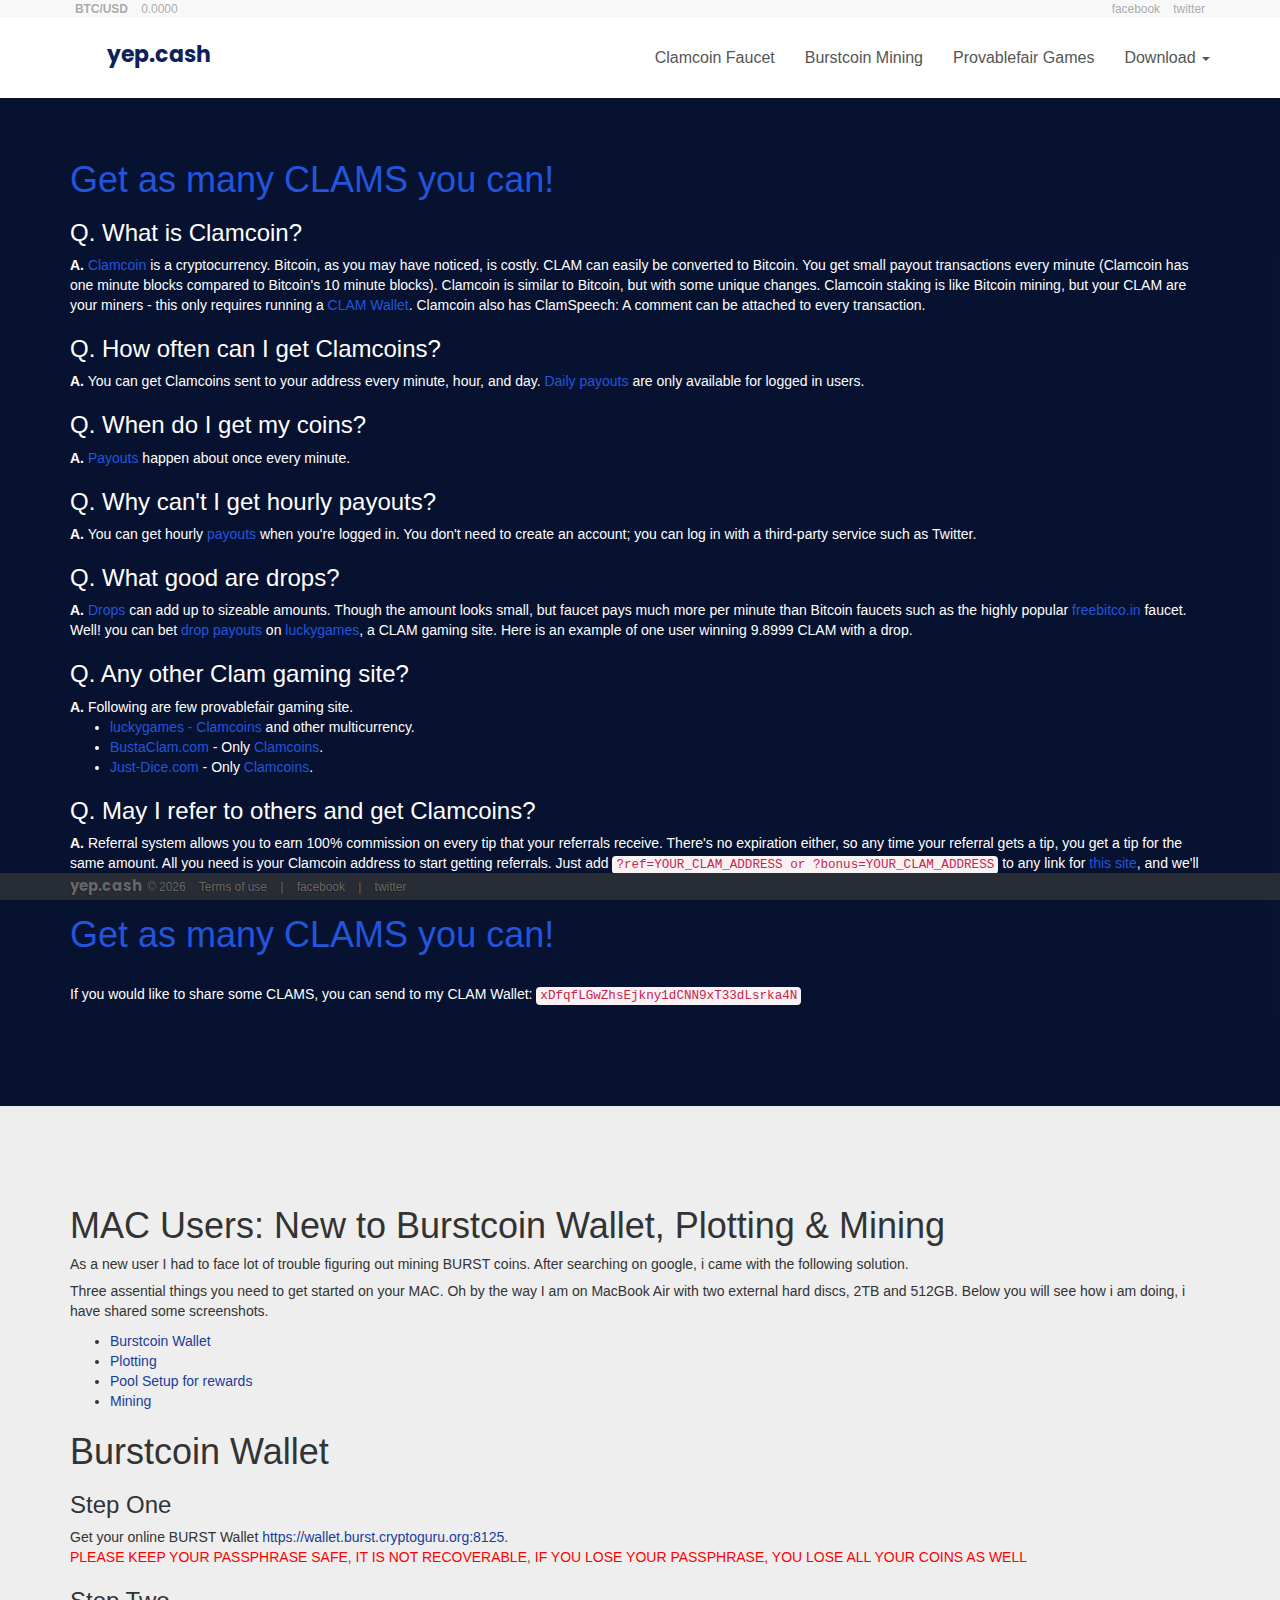
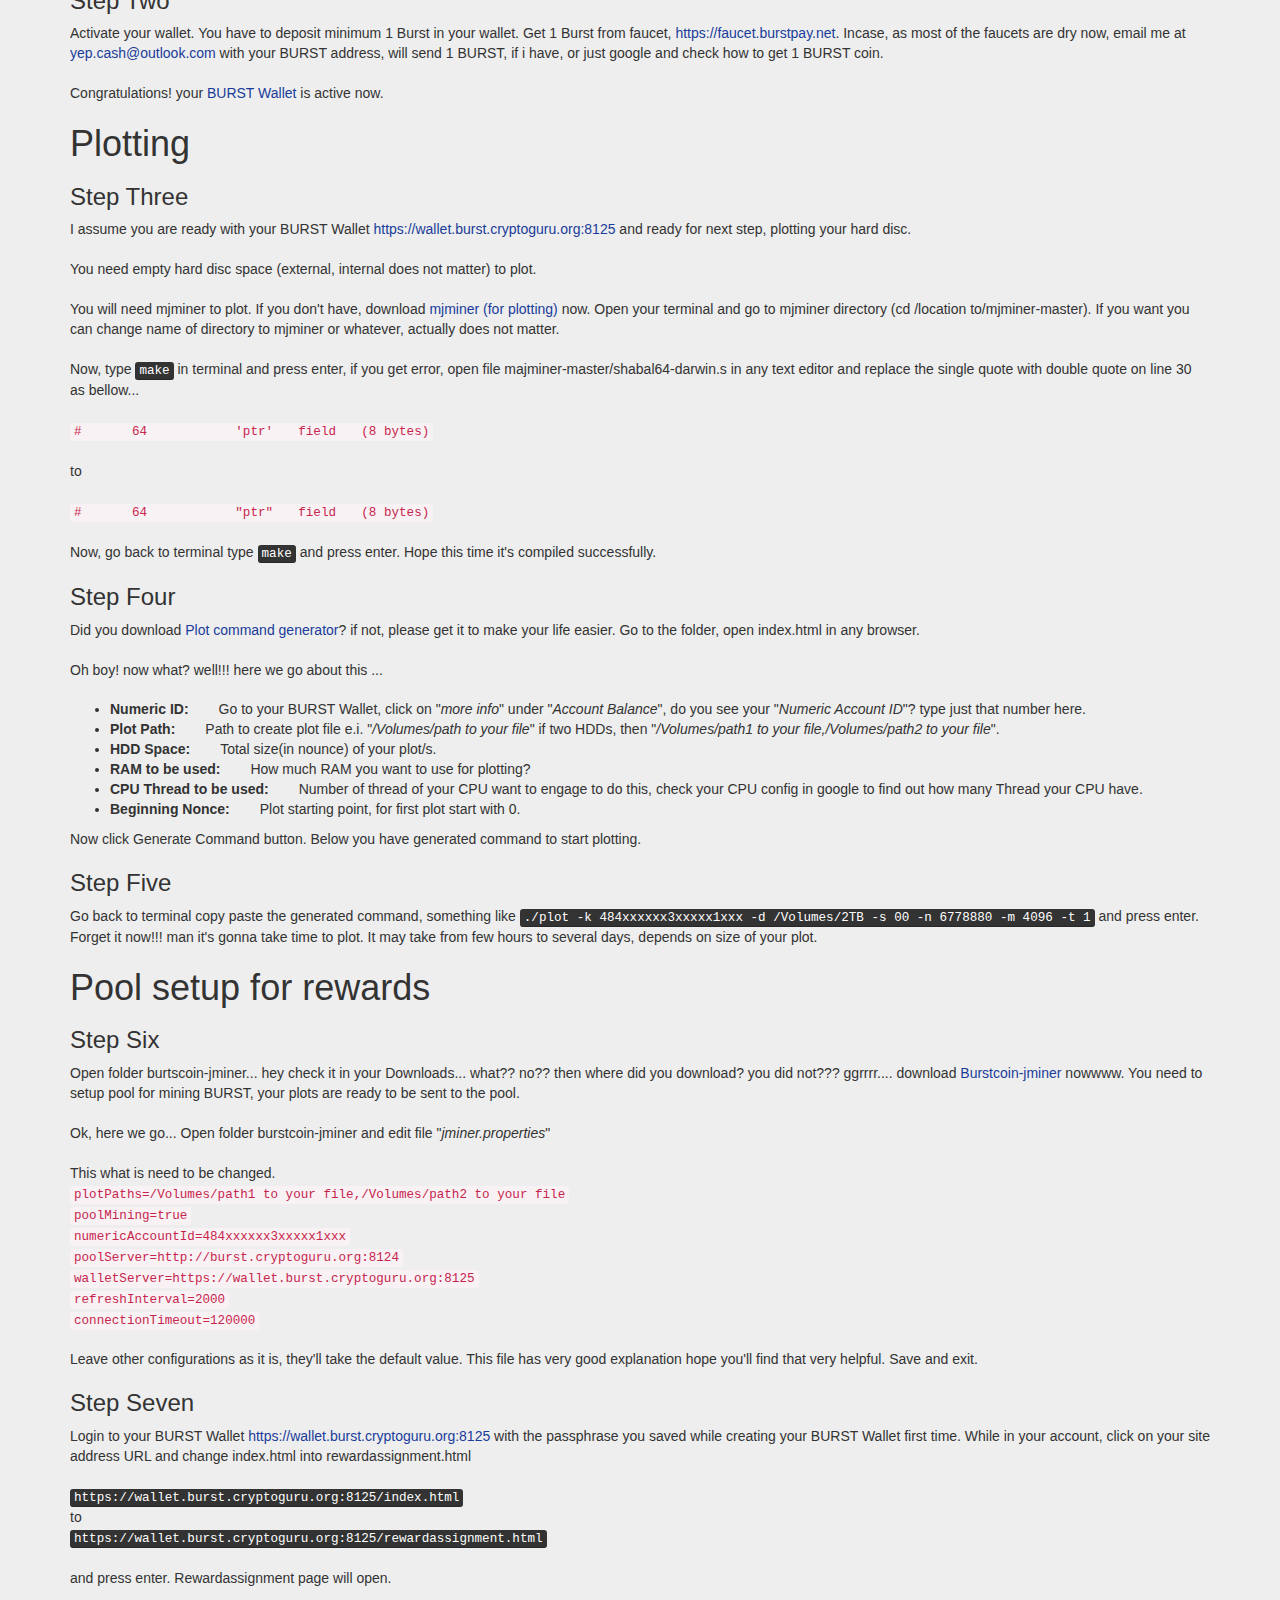
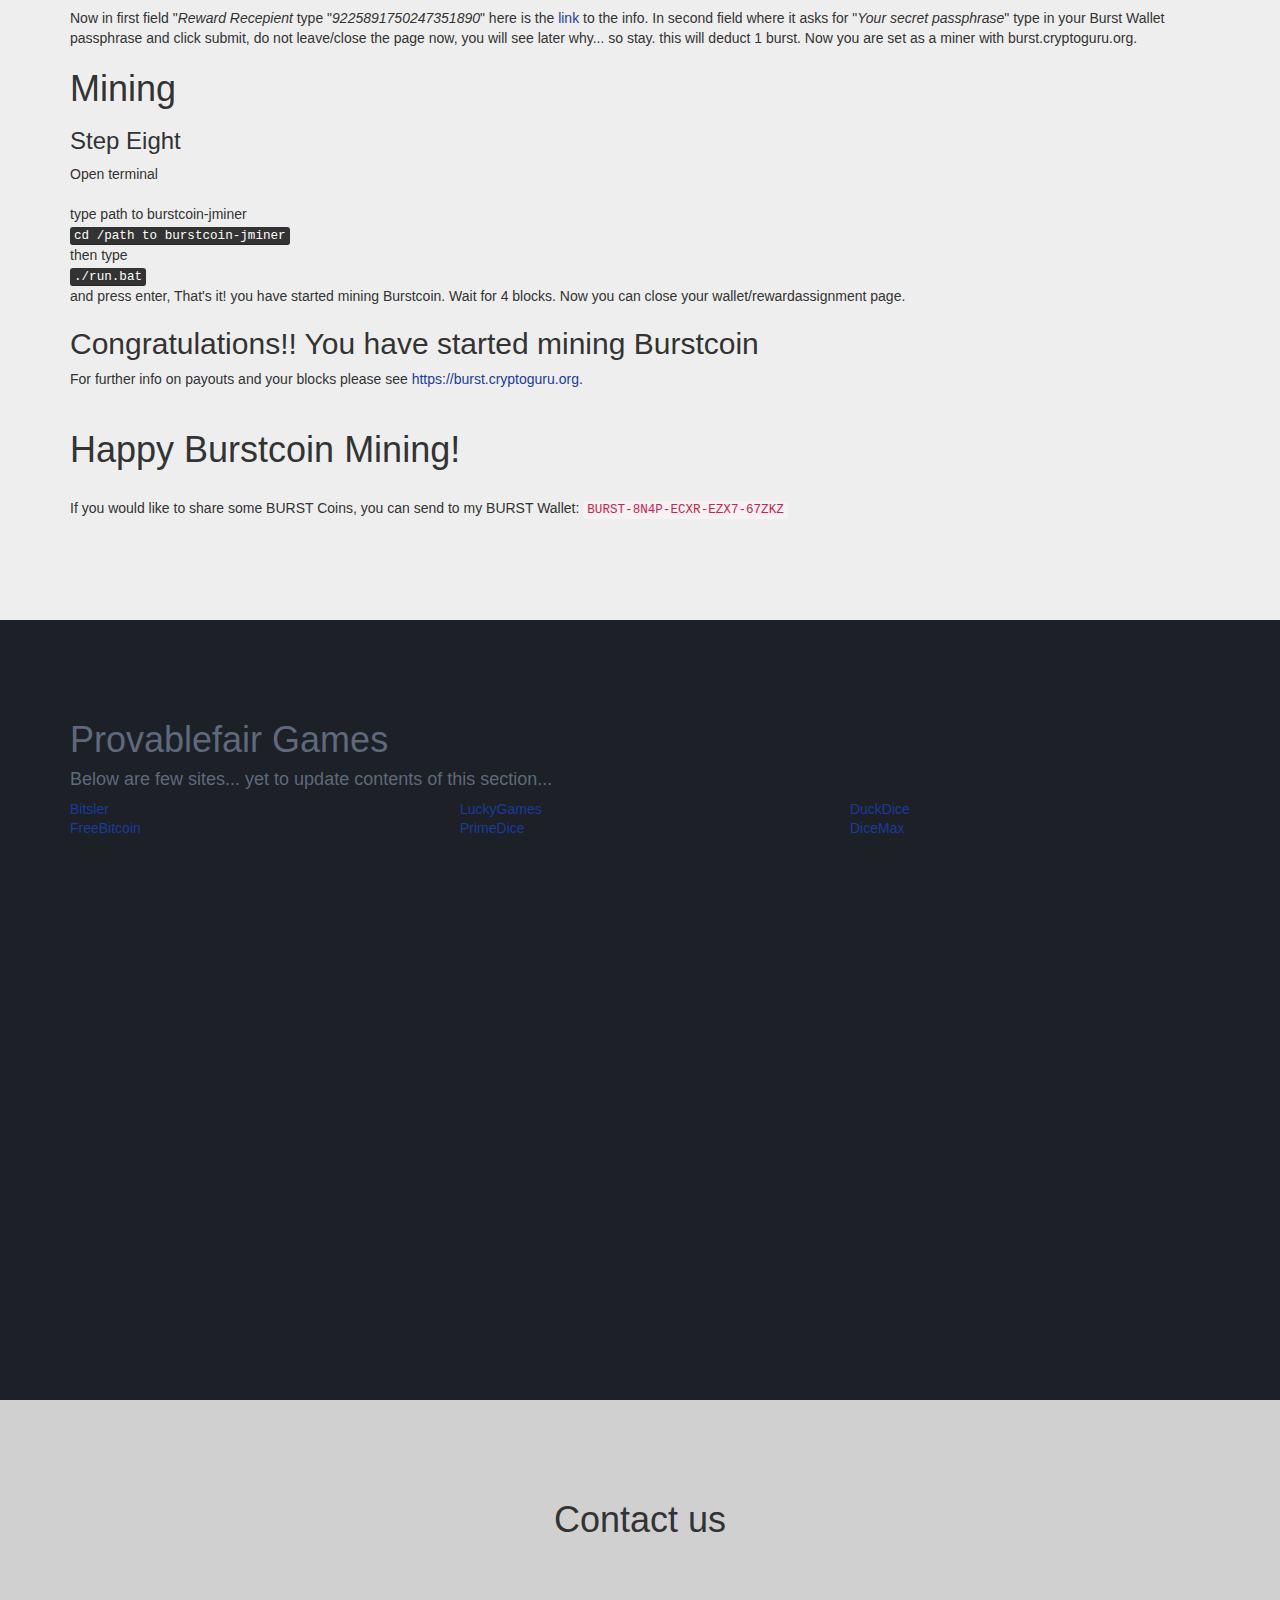
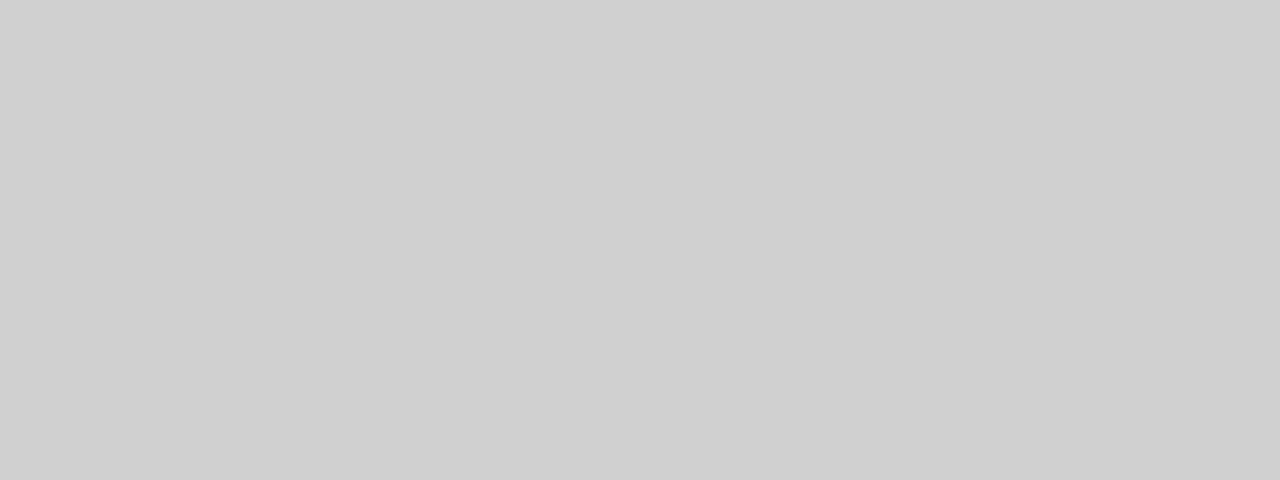
==== index.html @ 9e36d030 "Update index.html" ====
<!DOCTYPE html>
<html lang="en">
<head>
<!-- Required meta tags always come first -->
<meta charset="utf-8">
<meta name="google-site-verification" content="kwp8fQzWm-jRiuF_VTqgBIg_ckhtQl7iuu0qKeSvV8c" />
<meta name="description" content="How to get &amp; mine Bitcoins &amp; Altcoins">
<meta name="keywords" content="Bitcoin, Clamcoin, Burstcoin, mining, Faucet">
<meta name="author" content="http://www.yep.cash">
<meta name="viewport" content="width=device-width, initial-scale=1, maximum-scale=1, user-scalable=no">
<meta http-equiv="x-ua-compatible" content="ie=edge">
<title>Clamcoin Faucet, Mine Burstcoin, Play with Bitcoins &amp; Altcoins - yep.cash</title>
<link rel="shortcut icon" type="image/png" href="media/icon.png"/>
<link rel="stylesheet" href="css/style.min.css"); ?>">

<!-- HTML5 Shim and Respond.js IE8 support of HTML5 elements and media queries -->
<!-- WARNING: Respond.js doesn't work if you view the page via file:// -->
<!--[if lt IE 9]>
    <script src="https://oss.maxcdn.com/libs/html5shiv/3.7.0/html5shiv.js"></script>
    <script src="https://oss.maxcdn.com/libs/respond.js/1.4.2/respond.min.js"></script>
<![endif]-->
<script src="https://code.jquery.com/jquery-2.1.1.min.js" type="text/javascript"></script>
<!-- livechat24-7.com widget -->  <script type = 'text/javascript'>window.$_liveChat247 || function(a, b) {b.$_liveChat247 = function(a, b) {var c = a.getElementsByTagName('head')[0];b._hostURL = 'https://www.livechat24-7.com';var d = a.createElement('script');d.src = b._hostURL + '/dashboard/liveChatIframe.js', d.type = 'text/javascript', c.appendChild(d), b._liveChat = {}, b._liveChat.profile = {accountId: '59cce9136670b7004b03dad8'}}, b.$_liveChat247(a, b)}(document, window); </script> <!-- /livechat24-7.com widget --> 
</head>
<body id="page-top" data-spy="scroll" data-target=".navbar-fixed-top">
  <!-- Navigation -->
  <nav class="navbar navbar-default-crraft navbar-fixed-top" role="navigation">
    <div class="top-bar">
      <div class="container small">
        <ul class="list-inline pull-left">
          <li><strong>BTC/USD</strong></li>
          <li id="latest" class="blnk">0.0000</li>
        </ul>
        <ul class="list-inline pull-right">
          <li><a href="https://www.facebook.com/yepdotcash" target="_blank">facebook</a></li>
          <li><a href="https://twitter.com/yepdotcash" target="_blank">twitter</a></li>
        </ul>
      </div>
    </div>
      <div class="container">
          <div class="navbar-header page-scroll">
              <button type="button" class="navbar-toggle" data-toggle="collapse" data-target=".navbar-ex1-collapse">
                  <span class="sr-only">Toggle navigation</span>
                  <i class="ci ci-bars ci-lg" area-hidden="true"></i>
              </button>
              <a class="navbar-brand page-scroll" href="#page-top">yep.cash</a>
          </div>

          <!-- Collect the nav links, forms, and other content for toggling -->
          <div class="collapse navbar-collapse navbar-ex1-collapse">
              <ul class="nav navbar-nav navbar-right">
                  <!-- Hidden li included to remove active class from about link when scrolled up past about section -->
                  <li class="hidden"><a class="page-scroll" href="#page-top"></a></li>
                  <li><a class="page-scroll" href="#page-top">Clamcoin Faucet</a></li>
                  <li><a class="page-scroll" href="#burst">Burstcoin Mining</a></li>
                  <li><a class="page-scroll" href="#games">Provablefair Games</a></li>
                  <li class="dropdown">
                    <a href="#" class="dropdown-toggle" data-toggle="dropdown" role="button" aria-haspopup="true" aria-expanded="false">Download <span class="caret"></span></a>
                    <ul class="dropdown-menu">
                      <li class="lnk-title">CLAM Resources</li>
                      <li role="separator" class="divider"></li>
                      <li><a href="http://clamclient.com/start/download/" target="_blank">CLAMClient (Clam-Qt)</a></li>
                      <li><a href="https://bitcointalk.org/index.php?topic=623147.msg9772191#msg9772191" target="_blank">Bootstrap.dat for Clam-Qt</a></li>
                      <li role="separator" class="divider"></li>
                      <li class="lnk-title">Burst Resources</li>
                      <li role="separator" class="divider"></li>
                      <li><a href="https://github.com/r-majere/mjminer" target="_blank">mjminer (for plotting)</a></li>
                      <li><a href="https://github.com/robertbiswas/mjminer-Plot-Command-Generator" target="_blank">Plot command generator</a></li>
                      <li><a href="https://github.com/de-luxe/burstcoin-jminer/releases" target="_blank">Burstcoin-jminer</a></li>
                    </ul>
                  </li>
              </ul>
          </div>
          <!-- /.navbar-collapse -->
      </div>
      <!-- /.container -->
  </nav>
  <section class="clam-section">
    <div class="container">
      <h1 class="Ch1"><a href="https://freebitcoins.com/?ref=xTHT1c5KabaCQBWRNFzHeFV2LHpgG7vWg2" target="_blank">Get as many CLAMS you can!</a></h1>
                          <h3>Q. What is Clamcoin?</h3>
                          <strong>A.</strong> <a href="http://www.clamcoin.org" target="_blank">Clamcoin</a> is a cryptocurrency. Bitcoin, as you may have noticed, is costly. CLAM can easily be converted to Bitcoin. You get small payout transactions every minute (Clamcoin has one minute blocks compared to Bitcoin's 10 minute blocks).

                Clamcoin is similar to Bitcoin, but with some unique changes. Clamcoin staking is like Bitcoin mining, but your CLAM are your miners - this only requires running a <a href="http://clamclient.com/start/download/" target="_blank">CLAM Wallet</a>. Clamcoin also has ClamSpeech: A comment can be attached to every transaction.
                          <h3>Q. How often can I get Clamcoins?</h3>
                          <strong>A.</strong> You can get Clamcoins sent to your address every minute, hour, and day. <a href="https://freebitcoins.com/?ref=xTHT1c5KabaCQBWRNFzHeFV2LHpgG7vWg2" target="_blank">Daily payouts</a> are only available for logged in users.
                          <h3>Q. When do I get my coins?</h3>
                          <strong>A.</strong> <a href="https://freebitcoins.com/?ref=xTHT1c5KabaCQBWRNFzHeFV2LHpgG7vWg2" target="_blank">Payouts</a> happen about once every minute.
                          <h3>Q. Why can't I get hourly payouts?</h3>
                          <strong>A.</strong> You can get hourly <a href="https://freebitcoins.com/?ref=xTHT1c5KabaCQBWRNFzHeFV2LHpgG7vWg2" target="_blank">payouts</a> when you're logged in. You don't need to create an account; you can log in with a third-party service such as Twitter.
                          <h3>Q. What good are drops?</h3>
                          <strong>A.</strong> <a href="https://freebitcoins.com/?ref=xTHT1c5KabaCQBWRNFzHeFV2LHpgG7vWg2" target="_blank">Drops</a> can add up to sizeable amounts.

                Though the amount looks small, but faucet pays much more per minute than Bitcoin faucets such as the highly popular <a href="https://freebitco.in/?r=3674082" target="_blank">freebitco.in</a> faucet.

                Well! you can bet <a href="https://freebitcoins.com/?ref=xTHT1c5KabaCQBWRNFzHeFV2LHpgG7vWg2" target="_blank">drop payouts</a> on <a href="https://luckygames.io/?ref=3586444" target="_blank">luckygames</a>, a CLAM gaming site. Here is an example of one user winning 9.8999 CLAM with a drop.
                          <h3>Q. Any other Clam gaming site?</h3>
                          <strong>A.</strong> Following are few provablefair gaming site.
                          <ul>
                                    <li><a href="https://luckygames.io/?ref=3586444" target="_blank">luckygames</a> <a href="https://freebitcoins.com/?ref=xTHT1c5KabaCQBWRNFzHeFV2LHpgG7vWg2" target="_blank"> - Clamcoins</a> and other multicurrency.</li>
                                    <li><a href="https://www.bustaclam.com" target="_blank">BustaClam.com</a> - Only<a href="https://freebitcoins.com/?ref=xTHT1c5KabaCQBWRNFzHeFV2LHpgG7vWg2" target="_blank"> Clamcoins</a>.</li>
                                    <li><a href="https://just-dice.com" target="_blank">Just-Dice.com</a> - Only<a href="https://freebitcoins.com/?ref=xTHT1c5KabaCQBWRNFzHeFV2LHpgG7vWg2" target="_blank"> Clamcoins</a>.</li>
                          </ul>
                          <h3>Q. May I refer to others and get Clamcoins?</h3>
                          <strong>A.</strong> Referral system allows you to earn 100% commission on every tip that your referrals receive. There's no expiration either, so any time your referral gets a tip, you get a tip for the same amount.

                All you need is your Clamcoin address to start getting referrals. Just add <code>?ref=YOUR_CLAM_ADDRESS or ?</h3>bonus=YOUR_CLAM_ADDRESS</code> to any link for <a href="https://freebitcoins.com/?ref=xTHT1c5KabaCQBWRNFzHeFV2LHpgG7vWg2" target="_blank">this site</a>, and we'll know that whoever goes there was sent by you.
      Whenever someone you referred gets a tip, you will get a tip as well. No waiting for commissions! <a href="https://freebitcoins.com/?ref=xTHT1c5KabaCQBWRNFzHeFV2LHpgG7vWg2" target="_blank">TRUST ME IT'S REALLY GOOD!!!</a>
      <h1 style="margin-bottom:30px;"><a href="https://freebitcoins.com/?ref=xTHT1c5KabaCQBWRNFzHeFV2LHpgG7vWg2" target="_blank">Get as many CLAMS you can!</a></h1>
      If you would like to share some CLAMS, you can send to my CLAM Wallet: <code>xDfqfLGwZhsEjkny1dCNN9xT33dLsrka4N</code>
      </div>
  </section>
    <section id="burst" class="burst-section">
        <div class="container">
            <h1>MAC Users: New to Burstcoin Wallet, Plotting &amp; Mining</h1>
            As a new user I had to face lot of trouble figuring out mining BURST coins. After searching on google, i came with the following solution.
            <p style="margin-top:7px;">Three assential things you need to get started on your MAC. Oh by the way I am on MacBook Air with two external hard discs, 2TB and 512GB. Below you will see how i am doing, i have shared some screenshots.</p>
            <div>
                <ul>
                    <li><a href="#wallet">Burstcoin Wallet</a></li>
                    <li><a href="#plotting">Plotting</a></li>
                    <li><a href="#pool">Pool Setup for rewards</a></li>
                    <li><a href="#mining">Mining</a></li>
                </ul>
            </div>
            <div id="wallet">
                <h1>Burstcoin Wallet</h1>
                <h3>Step One</h3>
                Get your online BURST Wallet <a href="https://wallet.burst.cryptoguru.org:8125" target="_blank">https://wallet.burst.cryptoguru.org:8125</a>. <p style="color:#ff0000;">PLEASE KEEP YOUR PASSPHRASE SAFE, IT IS NOT RECOVERABLE, IF YOU LOSE YOUR PASSPHRASE, YOU LOSE ALL YOUR COINS AS WELL</p>
                <h3>Step Two</h3>
                Activate your wallet. You have to deposit minimum 1 Burst in your wallet. Get 1 Burst from faucet, <a href="https://faucet.burstpay.net" target="_blank">https://faucet.burstpay.net</a>. Incase, as most of the faucets are dry now, email me at <a href="mailto:yep.cash@outlook.com">yep.cash@outlook.com</a> with your BURST address, will send 1 BURST, if i have, or just google and check how to get 1 BURST coin.</br></br>Congratulations! your <a href="https://wallet.burst.cryptoguru.org:8125" target="_blank">BURST Wallet</a> is active now.
            </div>
            <div id="plotting">
                <h1>Plotting</h1>
                <h3>Step Three</h3>
                I assume you are ready with your BURST Wallet <a href="https://wallet.burst.cryptoguru.org:8125" target="_blank">https://wallet.burst.cryptoguru.org:8125</a> and ready for next step, plotting your hard disc.</br></br>You need empty hard disc space (external, internal does not matter) to plot.</br></br>
                You will need mjminer to plot. If you don't have, download <a href="https://github.com/r-majere/mjminer" target="_blank">mjminer (for plotting)</a> now. Open your terminal and go to mjminer directory (cd /location to/mjminer-master). If you want you can change name of directory to mjminer or whatever, actually does not matter.</br></br>Now, type <kbd>make</kbd> in terminal and press enter, if you get error, open file majminer-master/shabal64-darwin.s in any text editor and replace the single quote with double quote on line 30 as bellow...</br></br><code>#&emsp;&emsp;&emsp;&emsp;64&emsp;&emsp;&emsp;&emsp;&emsp;&emsp;&emsp;'ptr'&emsp;&emsp;field&emsp;&emsp;(8 bytes)</code></br></br>to</br></br>
                <code>#&emsp;&emsp;&emsp;&emsp;64&emsp;&emsp;&emsp;&emsp;&emsp;&emsp;&emsp;"ptr"&emsp;&emsp;field&emsp;&emsp;(8 bytes)</code></br></br>Now, go back to terminal type <kbd>make</kbd> and press enter. Hope this time it's compiled successfully.
            <h3>Step Four</h3>
                Did you download <a href="https://github.com/robertbiswas/mjminer-Plot-Command-Generator" target="_blank">Plot command generator</a>? if not, please get it to make your life easier. Go to the folder, open index.html in any browser.</br></br>Oh boy! now what? well!!! here we go about this ...</br></br>
                <ul>
                  <li><strong style="margin-right:30px;">Numeric ID:</strong>Go to your BURST Wallet, click on "<em>more info</em>" under "<em>Account Balance</em>", do you see your "<em>Numeric Account ID</em>"? type just that number here.</li>
                  <li><strong style="margin-right:30px;">Plot Path:</strong>Path to create plot file e.i. "<em>/Volumes/path to your file</em>" if two HDDs, then "<em>/Volumes/path1 to your file,/Volumes/path2 to your file</em>".</li>
                  <li><strong style="margin-right:30px;">HDD Space:</strong>Total size(in nounce) of your plot/s.</li>
                  <li><strong style="margin-right:30px;">RAM to be used:</strong>How much RAM you want to use for plotting?</li>
                  <li><strong style="margin-right:30px;">CPU Thread to be used:</strong>Number of thread of your CPU want to engage to do this, check your CPU config in google to find out how many Thread your CPU have.</li>
                  <li><strong style="margin-right:30px;">Beginning Nonce:</strong>Plot starting point, for first plot start with 0.</li>
                </ul>
        Now click Generate Command button. Below you have generated command to start plotting.
      <h3>Step Five</h3>
        Go back to terminal copy paste the generated command, something like <kbd>./plot -k 484xxxxxx3xxxxx1xxx -d /Volumes/2TB -s 00 -n 6778880 -m 4096 -t 1</kbd> and press enter. Forget it now!!! man it's gonna take time to plot. It may take from few hours to several days, depends on size of your plot.
      </div>
      <div id="pool">
      <h1>Pool setup for rewards</h1>
        <h3>Step Six</h3>
          Open folder burtscoin-jminer... hey check it in your Downloads... what?? no?? then where did you download? you did not??? ggrrrr.... download <a href="https://github.com/de-luxe/burstcoin-jminer/releases" target="_blank">Burstcoin-jminer</a> nowwww. You need to setup pool for mining BURST, your plots are ready to be sent to the pool.</br></br>Ok, here we go... Open folder burstcoin-jminer and edit file "<em>jminer.properties</em>"</br></br>This what is need to be changed.</br>
        <code>plotPaths=/Volumes/path1 to your file,/Volumes/path2 to your file</code></br>
        <code>poolMining=true</code></br>
        <code>numericAccountId=484xxxxxx3xxxxx1xxx</code></br>
        <code>poolServer=http://burst.cryptoguru.org:8124</code></br>
        <code>walletServer=https://wallet.burst.cryptoguru.org:8125</code></br>
        <code>refreshInterval=2000</code></br>
        <code>connectionTimeout=120000</code>
        </br></br>
        Leave other configurations as it is, they'll take the default value. This file has very good explanation hope you'll find that very helpful. Save and exit.
        <h3>Step Seven</h3>
          Login to your BURST Wallet <a href="https://wallet.burst.cryptoguru.org:8125" target="_blank">https://wallet.burst.cryptoguru.org:8125</a> with the passphrase you saved while creating your BURST Wallet first time. While in your account, click on your site address URL and change index.html into rewardassignment.html</br></br><kbd>https://wallet.burst.cryptoguru.org:8125/index.html</kbd></br>to</br><kbd>https://wallet.burst.cryptoguru.org:8125/rewardassignment.html</kbd></br></br> and press enter. Rewardassignment page will open.</br></br>Now in first field "<em>Reward Recepient</em> type "<em>9225891750247351890</em>" here is the <a href="https://burst.cryptoguru.org/howto.html" target="_blank">link</a> to the info. In second field where it asks for "<em>Your secret passphrase</em>" type in your Burst Wallet passphrase and click submit, do not leave/close the page now, you will see later why... so stay. this will deduct 1 burst. Now you are set as a miner with burst.cryptoguru.org.
        </div>
        <div id="mining">
          <h1>Mining</h1>
          <h3>Step Eight</h3>
          Open terminal</br></br>type path to burstcoin-jminer</br><kbd>cd /path to burstcoin-jminer</kbd></br>then type</br><kbd>./run.bat</kbd></br>and press enter, That's it! you have started mining Burstcoin. Wait for 4 blocks. Now you can close your wallet/rewardassignment page.
          <h2>Congratulations!! You have started mining Burstcoin</h2>
          For further info on payouts and your blocks please see <a href="https://burst.cryptoguru.org" target="_blank">https://burst.cryptoguru.org</a>.</br></br>
          <h1 style="margin-bottom:30px;">Happy Burstcoin Mining!</h1>
          If you would like to share some BURST Coins, you can send to my BURST Wallet: <code>BURST-8N4P-ECXR-EZX7-67ZKZ</code>
        </div>
    </div>
  </section>
  <section id="games" class="games-section">
    <div class="container" style="height:700px">
      <h1>Provablefair Games</h1>
      <h4>Below are few sites... yet to update contents of this section...</h4>
          <div class="row">
            <div class="col-md-4"><a href="https://www.bitsler.com/?ref=CoinsBank">Bitsler</a></div>
            <div class="col-md-4"><a href="https://luckygames.io/?ref=3586444">LuckyGames</a></div>
            <div class="col-md-4"><a href="https://duckdice.io?c=3ea6d9b7a4">DuckDice</a></div>
          </div>
          <div class="row">
            <div class="col-md-4"><a href="https://freebitco.in/?r=3674082">FreeBitcoin</a></div>
            <div class="col-md-4"><a href="https://primedice.com/?c=sanludhi">PrimeDice</a></div>
            <div class="col-md-4"><a href="https://www.dicemax.com/?r=SanLudhi
">DiceMax</a></div>
          </div>

    </div>
  </section>
  <section id="contact" class="contact-section">
    <div class="container" style="height:600px;">
      <h1>Contact us</h1>
    </div>
  </section>
  <footer>
    <div class="container small">
      <nav class="clearfix">
        <ul class="list-inline pull-left">
          <li><span class="ftr-brand">yep.cash</span>&copy; <script>var currentYear = new Date().getFullYear();document.write(currentYear);</script></li>
          <li><a href="#" data-toggle="modal" data-target="#terms">Terms of use</a></li>
          <li>|</li>
          <li><a href="https://www.facebook.com/yepdotcash" target="_blank">facebook</a></li>
          <li>|</li>
          <li><a href="https://twitter.com/yepdotcash" target="_blank">twitter</a></li>
        </ul>
      </nav>
    </div>
  </footer>

  <!-- Modal Terms of use -->
  <div class="modal fade" id="terms" tabindex="-1" role="dialog" aria-labelledby="myModalLabel">
  <div class="modal-dialog" role="document">
    <div class="modal-content">
      <div class="modal-header">
        <button type="button" class="close" data-dismiss="modal" aria-label="Close"><span aria-hidden="true">&times;</span></button>
        <h4 class="modal-title" id="myModalLabel">Terms of use</h4>
      </div>
      <div class="modal-body">
        <p>Last Updated: Sep 13 2017</p>
        These terms of use ("Terms") apply to your access and use of yep.cash (the "Website"). Please read them carefully.
        <h4>Accepting these Terms</h4>
        If you access or use this website, it means you agree to be bound by all of the terms below. So, before you use the website, please read all of the terms. If you don't agree to all of the terms below, please do not use the website. Also, if a term does not make sense to you, please let us know by e-mailing <a href="mailto:yep.cash@outlook.com">yep.cash@outlook.com</a>.
        <h4>Third-Party Services</h4>
          From time to time, we may provide you with links to third party websites or services that we do not own or control. Your use of the website may also include the use of applications that are developed or owned by a third party. Your use of such third party applications, websites, and services is governed by that party's own terms of service or privacy policies. We encourage you to read the terms and conditions and privacy policy of any third party application, website or service that you visit or use.
      </div>
            <div class="modal-footer">
              <button type="button" class="btn btn-default" data-dismiss="modal">Close</button>
            </div>
          </div>
        </div>
      </div> <!-- end modal -->
  </div>
</div>
    <!-- jQuery first, then Tether, then Bootstrap JS. -->
  <script src="js/jquery-3.1.0.min.js"></script>
  <script src="js/style.min.js"></script>
  <script src="js/typed.js"></script>
  <script src="js/yepbit.js"></script>
  <script src="js/btcusd.js"></script>

<!-- Start of StatCounter Code for Default Guide -->
<script type="text/javascript">
var sc_project=11442468; 
var sc_invisible=1; 
var sc_security="3a27c716"; 
var scJsHost = (("https:" == document.location.protocol) ?
"https://secure." : "http://www.");
document.write("<sc"+"ript type='text/javascript' src='" +
scJsHost+
"statcounter.com/counter/counter.js'></"+"script>");
</script>
<noscript><div class="statcounter"><a title="web analytics"
href="http://statcounter.com/" target="_blank"><img
class="statcounter"
src="//c.statcounter.com/11442468/0/3a27c716/1/" alt="web
analytics"></a></div></noscript>
<!-- End of StatCounter Code for Default Guide -->
</body>
</html>
---- css/style.min.css ----
﻿@import url("https://fonts.googleapis.com/css?family=Poppins:300,400,700");/*!
 * Bootstrap v3.3.7 (http://getbootstrap.com)
 * Copyright 2011-2016 Twitter, Inc.
 * Licensed under MIT (https://github.com/twbs/bootstrap/blob/master/LICENSE)
 *//*! normalize.css v3.0.3 | MIT License | github.com/necolas/normalize.css */html{font-family:sans-serif;-ms-text-size-adjust:100%;-webkit-text-size-adjust:100%}body{margin:0}article,aside,details,figcaption,figure,footer,header,hgroup,main,menu,nav,section,summary{display:block}audio,canvas,progress,video{display:inline-block;vertical-align:baseline}audio:not([controls]){display:none;height:0}[hidden],template{display:none}a{background-color:transparent}a:active,a:hover{outline:0}abbr[title]{border-bottom:1px dotted}b,strong{font-weight:bold}dfn{font-style:italic}h1{font-size:2em;margin:0.67em 0}mark{background:#ff0;color:#000}small{font-size:80%}sub,sup{font-size:75%;line-height:0;position:relative;vertical-align:baseline}sup{top:-0.5em}sub{bottom:-0.25em}img{border:0}svg:not(:root){overflow:hidden}figure{margin:1em 40px}hr{box-sizing:content-box;height:0}pre{overflow:auto}code,kbd,pre,samp{font-family:monospace, monospace;font-size:1em}button,input,optgroup,select,textarea{color:inherit;font:inherit;margin:0}button{overflow:visible}button,select{text-transform:none}button,html input[type="button"],input[type="reset"],input[type="submit"]{-webkit-appearance:button;cursor:pointer}button[disabled],html input[disabled]{cursor:default}button::-moz-focus-inner,input::-moz-focus-inner{border:0;padding:0}input{line-height:normal}input[type="checkbox"],input[type="radio"]{box-sizing:border-box;padding:0}input[type="number"]::-webkit-inner-spin-button,input[type="number"]::-webkit-outer-spin-button{height:auto}input[type="search"]{-webkit-appearance:textfield;box-sizing:content-box}input[type="search"]::-webkit-search-cancel-button,input[type="search"]::-webkit-search-decoration{-webkit-appearance:none}fieldset{border:1px solid #c0c0c0;margin:0 2px;padding:0.35em 0.625em 0.75em}legend{border:0;padding:0}textarea{overflow:auto}optgroup{font-weight:bold}table{border-collapse:collapse;border-spacing:0}td,th{padding:0}/*! Source: https://github.com/h5bp/html5-boilerplate/blob/master/src/css/main.css */@media print{*,*:before,*:after{background:transparent !important;color:#000 !important;box-shadow:none !important;text-shadow:none !important}a,a:visited{text-decoration:underline}a[href]:after{content:" (" attr(href) ")"}abbr[title]:after{content:" (" attr(title) ")"}a[href^="#"]:after,a[href^="javascript:"]:after{content:""}pre,blockquote{border:1px solid #999;page-break-inside:avoid}thead{display:table-header-group}tr,img{page-break-inside:avoid}img{max-width:100% !important}p,h2,h3{orphans:3;widows:3}h2,h3{page-break-after:avoid}.navbar{display:none}.btn>.caret,.dropup>.btn>.caret{border-top-color:#000 !important}.label{border:1px solid #000}.table{border-collapse:collapse !important}.table td,.table th{background-color:#fff !important}.table-bordered th,.table-bordered td{border:1px solid #ddd !important}}*{-webkit-box-sizing:border-box;-moz-box-sizing:border-box;box-sizing:border-box}*:before,*:after{-webkit-box-sizing:border-box;-moz-box-sizing:border-box;box-sizing:border-box}html{font-size:10px;-webkit-tap-highlight-color:transparent}body{font-family:"Helvetica Neue",Helvetica,Arial,sans-serif;font-size:14px;line-height:1.42857;color:#333;background-color:#0e2258}input,button,select,textarea{font-family:inherit;font-size:inherit;line-height:inherit}a{color:#193c9a;text-decoration:none}a:hover,a:focus{color:#153384;text-decoration:none}a:focus{outline:5px auto -webkit-focus-ring-color;outline-offset:-2px}figure{margin:0}img{vertical-align:middle}.img-responsive{display:block;max-width:100%;height:auto}.img-rounded{border-radius:6px}.img-thumbnail{padding:4px;line-height:1.42857;background-color:#0e2258;border:1px solid #ddd;border-radius:4px;-webkit-transition:all 0.2s ease-in-out;-o-transition:all 0.2s ease-in-out;transition:all 0.2s ease-in-out;display:inline-block;max-width:100%;height:auto}.img-circle{border-radius:50%}hr{margin-top:20px;margin-bottom:20px;border:0;border-top:1px solid #eee}.sr-only{position:absolute;width:1px;height:1px;margin:-1px;padding:0;overflow:hidden;clip:rect(0, 0, 0, 0);border:0}.sr-only-focusable:active,.sr-only-focusable:focus{position:static;width:auto;height:auto;margin:0;overflow:visible;clip:auto}[role="button"]{cursor:pointer}h1,h2,h3,h4,h5,h6,.h1,.h2,.h3,.h4,.h5,.h6{font-family:inherit;font-weight:500;line-height:1.1;color:inherit}h1 small,h1 .small,h2 small,h2 .small,h3 small,h3 .small,h4 small,h4 .small,h5 small,h5 .small,h6 small,h6 .small,.h1 small,.h1 .small,.h2 small,.h2 .small,.h3 small,.h3 .small,.h4 small,.h4 .small,.h5 small,.h5 .small,.h6 small,.h6 .small{font-weight:normal;line-height:1;color:#777}h1,.h1,h2,.h2,h3,.h3{margin-top:20px;margin-bottom:10px}h1 small,h1 .small,.h1 small,.h1 .small,h2 small,h2 .small,.h2 small,.h2 .small,h3 small,h3 .small,.h3 small,.h3 .small{font-size:65%}h4,.h4,h5,.h5,h6,.h6{margin-top:10px;margin-bottom:10px}h4 small,h4 .small,.h4 small,.h4 .small,h5 small,h5 .small,.h5 small,.h5 .small,h6 small,h6 .small,.h6 small,.h6 .small{font-size:75%}h1,.h1{font-size:36px}h2,.h2{font-size:30px}h3,.h3{font-size:24px}h4,.h4{font-size:18px}h5,.h5{font-size:14px}h6,.h6{font-size:12px}p{margin:0 0 10px}.lead{margin-bottom:20px;font-size:16px;font-weight:300;line-height:1.4}@media (min-width: 768px){.lead{font-size:21px}}small,.small{font-size:85%}mark,.mark{background-color:#fcf8e3;padding:.2em}.text-left{text-align:left}.text-right{text-align:right}.text-center{text-align:center}.text-justify{text-align:justify}.text-nowrap{white-space:nowrap}.text-lowercase{text-transform:lowercase}.text-uppercase,.initialism{text-transform:uppercase}.text-capitalize{text-transform:capitalize}.text-muted{color:#777}.text-primary{color:#122b6e}a.text-primary:hover,a.text-primary:focus{color:#0b1a42}.text-success{color:#3c763d}a.text-success:hover,a.text-success:focus{color:#2b542c}.text-info{color:#31708f}a.text-info:hover,a.text-info:focus{color:#245269}.text-warning{color:#8a6d3b}a.text-warning:hover,a.text-warning:focus{color:#66512c}.text-danger{color:#a94442}a.text-danger:hover,a.text-danger:focus{color:#843534}.bg-primary{color:#fff}.bg-primary{background-color:#122b6e}a.bg-primary:hover,a.bg-primary:focus{background-color:#0b1a42}.bg-success{background-color:#dff0d8}a.bg-success:hover,a.bg-success:focus{background-color:#c1e2b3}.bg-info{background-color:#d9edf7}a.bg-info:hover,a.bg-info:focus{background-color:#afd9ee}.bg-warning{background-color:#fcf8e3}a.bg-warning:hover,a.bg-warning:focus{background-color:#f7ecb5}.bg-danger{background-color:#f2dede}a.bg-danger:hover,a.bg-danger:focus{background-color:#e4b9b9}.page-header{padding-bottom:9px;margin:40px 0 20px;border-bottom:1px solid #eee}ul,ol{margin-top:0;margin-bottom:10px}ul ul,ul ol,ol ul,ol ol{margin-bottom:0}.list-unstyled{padding-left:0;list-style:none}.list-inline{padding-left:0;list-style:none;margin-left:-5px}.list-inline>li{display:inline-block;padding-left:5px;padding-right:5px}dl{margin-top:0;margin-bottom:20px}dt,dd{line-height:1.42857}dt{font-weight:bold}dd{margin-left:0}.dl-horizontal dd:before,.dl-horizontal dd:after{content:" ";display:table}.dl-horizontal dd:after{clear:both}@media (min-width: 768px){.dl-horizontal dt{float:left;width:160px;clear:left;text-align:right;overflow:hidden;text-overflow:ellipsis;white-space:nowrap}.dl-horizontal dd{margin-left:180px}}abbr[title],abbr[data-original-title]{cursor:help;border-bottom:1px dotted #777}.initialism{font-size:90%}blockquote{padding:10px 20px;margin:0 0 20px;font-size:17.5px;border-left:5px solid #eee}blockquote p:last-child,blockquote ul:last-child,blockquote ol:last-child{margin-bottom:0}blockquote footer,blockquote small,blockquote .small{display:block;font-size:80%;line-height:1.42857;color:#777}blockquote footer:before,blockquote small:before,blockquote .small:before{content:'\2014 \00A0'}.blockquote-reverse,blockquote.pull-right{padding-right:15px;padding-left:0;border-right:5px solid #eee;border-left:0;text-align:right}.blockquote-reverse footer:before,.blockquote-reverse small:before,.blockquote-reverse .small:before,blockquote.pull-right footer:before,blockquote.pull-right small:before,blockquote.pull-right .small:before{content:''}.blockquote-reverse footer:after,.blockquote-reverse small:after,.blockquote-reverse .small:after,blockquote.pull-right footer:after,blockquote.pull-right small:after,blockquote.pull-right .small:after{content:'\00A0 \2014'}address{margin-bottom:20px;font-style:normal;line-height:1.42857}code,kbd,pre,samp{font-family:Menlo,Monaco,Consolas,"Courier New",monospace}code{padding:2px 4px;font-size:90%;color:#c7254e;background-color:#f9f2f4;border-radius:4px}kbd{padding:2px 4px;font-size:90%;color:#fff;background-color:#333;border-radius:3px;box-shadow:inset 0 -1px 0 rgba(0,0,0,0.25)}kbd kbd{padding:0;font-size:100%;font-weight:bold;box-shadow:none}pre{display:block;padding:9.5px;margin:0 0 10px;font-size:13px;line-height:1.42857;word-break:break-all;word-wrap:break-word;color:#333;background-color:#f5f5f5;border:1px solid #ccc;border-radius:4px}pre code{padding:0;font-size:inherit;color:inherit;white-space:pre-wrap;background-color:transparent;border-radius:0}.pre-scrollable{max-height:340px;overflow-y:scroll}.container{margin-right:auto;margin-left:auto;padding-left:15px;padding-right:15px}.container:before,.container:after{content:" ";display:table}.container:after{clear:both}@media (min-width: 768px){.container{width:750px}}@media (min-width: 992px){.container{width:970px}}@media (min-width: 1200px){.container{width:1170px}}.container-fluid{margin-right:auto;margin-left:auto;padding-left:15px;padding-right:15px}.container-fluid:before,.container-fluid:after{content:" ";display:table}.container-fluid:after{clear:both}.row{margin-left:-15px;margin-right:-15px}.row:before,.row:after{content:" ";display:table}.row:after{clear:both}.col-xs-1,.col-sm-1,.col-md-1,.col-lg-1,.col-xs-2,.col-sm-2,.col-md-2,.col-lg-2,.col-xs-3,.col-sm-3,.col-md-3,.col-lg-3,.col-xs-4,.col-sm-4,.col-md-4,.col-lg-4,.col-xs-5,.col-sm-5,.col-md-5,.col-lg-5,.col-xs-6,.col-sm-6,.col-md-6,.col-lg-6,.col-xs-7,.col-sm-7,.col-md-7,.col-lg-7,.col-xs-8,.col-sm-8,.col-md-8,.col-lg-8,.col-xs-9,.col-sm-9,.col-md-9,.col-lg-9,.col-xs-10,.col-sm-10,.col-md-10,.col-lg-10,.col-xs-11,.col-sm-11,.col-md-11,.col-lg-11,.col-xs-12,.col-sm-12,.col-md-12,.col-lg-12{position:relative;min-height:1px;padding-left:15px;padding-right:15px}.col-xs-1,.col-xs-2,.col-xs-3,.col-xs-4,.col-xs-5,.col-xs-6,.col-xs-7,.col-xs-8,.col-xs-9,.col-xs-10,.col-xs-11,.col-xs-12{float:left}.col-xs-1{width:8.33333%}.col-xs-2{width:16.66667%}.col-xs-3{width:25%}.col-xs-4{width:33.33333%}.col-xs-5{width:41.66667%}.col-xs-6{width:50%}.col-xs-7{width:58.33333%}.col-xs-8{width:66.66667%}.col-xs-9{width:75%}.col-xs-10{width:83.33333%}.col-xs-11{width:91.66667%}.col-xs-12{width:100%}.col-xs-pull-0{right:auto}.col-xs-pull-1{right:8.33333%}.col-xs-pull-2{right:16.66667%}.col-xs-pull-3{right:25%}.col-xs-pull-4{right:33.33333%}.col-xs-pull-5{right:41.66667%}.col-xs-pull-6{right:50%}.col-xs-pull-7{right:58.33333%}.col-xs-pull-8{right:66.66667%}.col-xs-pull-9{right:75%}.col-xs-pull-10{right:83.33333%}.col-xs-pull-11{right:91.66667%}.col-xs-pull-12{right:100%}.col-xs-push-0{left:auto}.col-xs-push-1{left:8.33333%}.col-xs-push-2{left:16.66667%}.col-xs-push-3{left:25%}.col-xs-push-4{left:33.33333%}.col-xs-push-5{left:41.66667%}.col-xs-push-6{left:50%}.col-xs-push-7{left:58.33333%}.col-xs-push-8{left:66.66667%}.col-xs-push-9{left:75%}.col-xs-push-10{left:83.33333%}.col-xs-push-11{left:91.66667%}.col-xs-push-12{left:100%}.col-xs-offset-0{margin-left:0%}.col-xs-offset-1{margin-left:8.33333%}.col-xs-offset-2{margin-left:16.66667%}.col-xs-offset-3{margin-left:25%}.col-xs-offset-4{margin-left:33.33333%}.col-xs-offset-5{margin-left:41.66667%}.col-xs-offset-6{margin-left:50%}.col-xs-offset-7{margin-left:58.33333%}.col-xs-offset-8{margin-left:66.66667%}.col-xs-offset-9{margin-left:75%}.col-xs-offset-10{margin-left:83.33333%}.col-xs-offset-11{margin-left:91.66667%}.col-xs-offset-12{margin-left:100%}@media (min-width: 768px){.col-sm-1,.col-sm-2,.col-sm-3,.col-sm-4,.col-sm-5,.col-sm-6,.col-sm-7,.col-sm-8,.col-sm-9,.col-sm-10,.col-sm-11,.col-sm-12{float:left}.col-sm-1{width:8.33333%}.col-sm-2{width:16.66667%}.col-sm-3{width:25%}.col-sm-4{width:33.33333%}.col-sm-5{width:41.66667%}.col-sm-6{width:50%}.col-sm-7{width:58.33333%}.col-sm-8{width:66.66667%}.col-sm-9{width:75%}.col-sm-10{width:83.33333%}.col-sm-11{width:91.66667%}.col-sm-12{width:100%}.col-sm-pull-0{right:auto}.col-sm-pull-1{right:8.33333%}.col-sm-pull-2{right:16.66667%}.col-sm-pull-3{right:25%}.col-sm-pull-4{right:33.33333%}.col-sm-pull-5{right:41.66667%}.col-sm-pull-6{right:50%}.col-sm-pull-7{right:58.33333%}.col-sm-pull-8{right:66.66667%}.col-sm-pull-9{right:75%}.col-sm-pull-10{right:83.33333%}.col-sm-pull-11{right:91.66667%}.col-sm-pull-12{right:100%}.col-sm-push-0{left:auto}.col-sm-push-1{left:8.33333%}.col-sm-push-2{left:16.66667%}.col-sm-push-3{left:25%}.col-sm-push-4{left:33.33333%}.col-sm-push-5{left:41.66667%}.col-sm-push-6{left:50%}.col-sm-push-7{left:58.33333%}.col-sm-push-8{left:66.66667%}.col-sm-push-9{left:75%}.col-sm-push-10{left:83.33333%}.col-sm-push-11{left:91.66667%}.col-sm-push-12{left:100%}.col-sm-offset-0{margin-left:0%}.col-sm-offset-1{margin-left:8.33333%}.col-sm-offset-2{margin-left:16.66667%}.col-sm-offset-3{margin-left:25%}.col-sm-offset-4{margin-left:33.33333%}.col-sm-offset-5{margin-left:41.66667%}.col-sm-offset-6{margin-left:50%}.col-sm-offset-7{margin-left:58.33333%}.col-sm-offset-8{margin-left:66.66667%}.col-sm-offset-9{margin-left:75%}.col-sm-offset-10{margin-left:83.33333%}.col-sm-offset-11{margin-left:91.66667%}.col-sm-offset-12{margin-left:100%}}@media (min-width: 992px){.col-md-1,.col-md-2,.col-md-3,.col-md-4,.col-md-5,.col-md-6,.col-md-7,.col-md-8,.col-md-9,.col-md-10,.col-md-11,.col-md-12{float:left}.col-md-1{width:8.33333%}.col-md-2{width:16.66667%}.col-md-3{width:25%}.col-md-4{width:33.33333%}.col-md-5{width:41.66667%}.col-md-6{width:50%}.col-md-7{width:58.33333%}.col-md-8{width:66.66667%}.col-md-9{width:75%}.col-md-10{width:83.33333%}.col-md-11{width:91.66667%}.col-md-12{width:100%}.col-md-pull-0{right:auto}.col-md-pull-1{right:8.33333%}.col-md-pull-2{right:16.66667%}.col-md-pull-3{right:25%}.col-md-pull-4{right:33.33333%}.col-md-pull-5{right:41.66667%}.col-md-pull-6{right:50%}.col-md-pull-7{right:58.33333%}.col-md-pull-8{right:66.66667%}.col-md-pull-9{right:75%}.col-md-pull-10{right:83.33333%}.col-md-pull-11{right:91.66667%}.col-md-pull-12{right:100%}.col-md-push-0{left:auto}.col-md-push-1{left:8.33333%}.col-md-push-2{left:16.66667%}.col-md-push-3{left:25%}.col-md-push-4{left:33.33333%}.col-md-push-5{left:41.66667%}.col-md-push-6{left:50%}.col-md-push-7{left:58.33333%}.col-md-push-8{left:66.66667%}.col-md-push-9{left:75%}.col-md-push-10{left:83.33333%}.col-md-push-11{left:91.66667%}.col-md-push-12{left:100%}.col-md-offset-0{margin-left:0%}.col-md-offset-1{margin-left:8.33333%}.col-md-offset-2{margin-left:16.66667%}.col-md-offset-3{margin-left:25%}.col-md-offset-4{margin-left:33.33333%}.col-md-offset-5{margin-left:41.66667%}.col-md-offset-6{margin-left:50%}.col-md-offset-7{margin-left:58.33333%}.col-md-offset-8{margin-left:66.66667%}.col-md-offset-9{margin-left:75%}.col-md-offset-10{margin-left:83.33333%}.col-md-offset-11{margin-left:91.66667%}.col-md-offset-12{margin-left:100%}}@media (min-width: 1200px){.col-lg-1,.col-lg-2,.col-lg-3,.col-lg-4,.col-lg-5,.col-lg-6,.col-lg-7,.col-lg-8,.col-lg-9,.col-lg-10,.col-lg-11,.col-lg-12{float:left}.col-lg-1{width:8.33333%}.col-lg-2{width:16.66667%}.col-lg-3{width:25%}.col-lg-4{width:33.33333%}.col-lg-5{width:41.66667%}.col-lg-6{width:50%}.col-lg-7{width:58.33333%}.col-lg-8{width:66.66667%}.col-lg-9{width:75%}.col-lg-10{width:83.33333%}.col-lg-11{width:91.66667%}.col-lg-12{width:100%}.col-lg-pull-0{right:auto}.col-lg-pull-1{right:8.33333%}.col-lg-pull-2{right:16.66667%}.col-lg-pull-3{right:25%}.col-lg-pull-4{right:33.33333%}.col-lg-pull-5{right:41.66667%}.col-lg-pull-6{right:50%}.col-lg-pull-7{right:58.33333%}.col-lg-pull-8{right:66.66667%}.col-lg-pull-9{right:75%}.col-lg-pull-10{right:83.33333%}.col-lg-pull-11{right:91.66667%}.col-lg-pull-12{right:100%}.col-lg-push-0{left:auto}.col-lg-push-1{left:8.33333%}.col-lg-push-2{left:16.66667%}.col-lg-push-3{left:25%}.col-lg-push-4{left:33.33333%}.col-lg-push-5{left:41.66667%}.col-lg-push-6{left:50%}.col-lg-push-7{left:58.33333%}.col-lg-push-8{left:66.66667%}.col-lg-push-9{left:75%}.col-lg-push-10{left:83.33333%}.col-lg-push-11{left:91.66667%}.col-lg-push-12{left:100%}.col-lg-offset-0{margin-left:0%}.col-lg-offset-1{margin-left:8.33333%}.col-lg-offset-2{margin-left:16.66667%}.col-lg-offset-3{margin-left:25%}.col-lg-offset-4{margin-left:33.33333%}.col-lg-offset-5{margin-left:41.66667%}.col-lg-offset-6{margin-left:50%}.col-lg-offset-7{margin-left:58.33333%}.col-lg-offset-8{margin-left:66.66667%}.col-lg-offset-9{margin-left:75%}.col-lg-offset-10{margin-left:83.33333%}.col-lg-offset-11{margin-left:91.66667%}.col-lg-offset-12{margin-left:100%}}table{background-color:transparent}caption{padding-top:8px;padding-bottom:8px;color:#777;text-align:left}th{text-align:left}.table{width:100%;max-width:100%;margin-bottom:20px}.table>thead>tr>th,.table>thead>tr>td,.table>tbody>tr>th,.table>tbody>tr>td,.table>tfoot>tr>th,.table>tfoot>tr>td{padding:8px;line-height:1.42857;vertical-align:top;border-top:1px solid #ddd}.table>thead>tr>th{vertical-align:bottom;border-bottom:2px solid #ddd}.table>caption+thead>tr:first-child>th,.table>caption+thead>tr:first-child>td,.table>colgroup+thead>tr:first-child>th,.table>colgroup+thead>tr:first-child>td,.table>thead:first-child>tr:first-child>th,.table>thead:first-child>tr:first-child>td{border-top:0}.table>tbody+tbody{border-top:2px solid #ddd}.table .table{background-color:#0e2258}.table-condensed>thead>tr>th,.table-condensed>thead>tr>td,.table-condensed>tbody>tr>th,.table-condensed>tbody>tr>td,.table-condensed>tfoot>tr>th,.table-condensed>tfoot>tr>td{padding:5px}.table-bordered{border:1px solid #ddd}.table-bordered>thead>tr>th,.table-bordered>thead>tr>td,.table-bordered>tbody>tr>th,.table-bordered>tbody>tr>td,.table-bordered>tfoot>tr>th,.table-bordered>tfoot>tr>td{border:1px solid #ddd}.table-bordered>thead>tr>th,.table-bordered>thead>tr>td{border-bottom-width:2px}.table-striped>tbody>tr:nth-of-type(odd){background-color:#f9f9f9}.table-hover>tbody>tr:hover{background-color:#f5f5f5}table col[class*="col-"]{position:static;float:none;display:table-column}table td[class*="col-"],table th[class*="col-"]{position:static;float:none;display:table-cell}.table>thead>tr>td.active,.table>thead>tr>th.active,.table>thead>tr.active>td,.table>thead>tr.active>th,.table>tbody>tr>td.active,.table>tbody>tr>th.active,.table>tbody>tr.active>td,.table>tbody>tr.active>th,.table>tfoot>tr>td.active,.table>tfoot>tr>th.active,.table>tfoot>tr.active>td,.table>tfoot>tr.active>th{background-color:#f5f5f5}.table-hover>tbody>tr>td.active:hover,.table-hover>tbody>tr>th.active:hover,.table-hover>tbody>tr.active:hover>td,.table-hover>tbody>tr:hover>.active,.table-hover>tbody>tr.active:hover>th{background-color:#e8e8e8}.table>thead>tr>td.success,.table>thead>tr>th.success,.table>thead>tr.success>td,.table>thead>tr.success>th,.table>tbody>tr>td.success,.table>tbody>tr>th.success,.table>tbody>tr.success>td,.table>tbody>tr.success>th,.table>tfoot>tr>td.success,.table>tfoot>tr>th.success,.table>tfoot>tr.success>td,.table>tfoot>tr.success>th{background-color:#dff0d8}.table-hover>tbody>tr>td.success:hover,.table-hover>tbody>tr>th.success:hover,.table-hover>tbody>tr.success:hover>td,.table-hover>tbody>tr:hover>.success,.table-hover>tbody>tr.success:hover>th{background-color:#d0e9c6}.table>thead>tr>td.info,.table>thead>tr>th.info,.table>thead>tr.info>td,.table>thead>tr.info>th,.table>tbody>tr>td.info,.table>tbody>tr>th.info,.table>tbody>tr.info>td,.table>tbody>tr.info>th,.table>tfoot>tr>td.info,.table>tfoot>tr>th.info,.table>tfoot>tr.info>td,.table>tfoot>tr.info>th{background-color:#d9edf7}.table-hover>tbody>tr>td.info:hover,.table-hover>tbody>tr>th.info:hover,.table-hover>tbody>tr.info:hover>td,.table-hover>tbody>tr:hover>.info,.table-hover>tbody>tr.info:hover>th{background-color:#c4e3f3}.table>thead>tr>td.warning,.table>thead>tr>th.warning,.table>thead>tr.warning>td,.table>thead>tr.warning>th,.table>tbody>tr>td.warning,.table>tbody>tr>th.warning,.table>tbody>tr.warning>td,.table>tbody>tr.warning>th,.table>tfoot>tr>td.warning,.table>tfoot>tr>th.warning,.table>tfoot>tr.warning>td,.table>tfoot>tr.warning>th{background-color:#fcf8e3}.table-hover>tbody>tr>td.warning:hover,.table-hover>tbody>tr>th.warning:hover,.table-hover>tbody>tr.warning:hover>td,.table-hover>tbody>tr:hover>.warning,.table-hover>tbody>tr.warning:hover>th{background-color:#faf2cc}.table>thead>tr>td.danger,.table>thead>tr>th.danger,.table>thead>tr.danger>td,.table>thead>tr.danger>th,.table>tbody>tr>td.danger,.table>tbody>tr>th.danger,.table>tbody>tr.danger>td,.table>tbody>tr.danger>th,.table>tfoot>tr>td.danger,.table>tfoot>tr>th.danger,.table>tfoot>tr.danger>td,.table>tfoot>tr.danger>th{background-color:#f2dede}.table-hover>tbody>tr>td.danger:hover,.table-hover>tbody>tr>th.danger:hover,.table-hover>tbody>tr.danger:hover>td,.table-hover>tbody>tr:hover>.danger,.table-hover>tbody>tr.danger:hover>th{background-color:#ebcccc}.table-responsive{overflow-x:auto;min-height:0.01%}@media screen and (max-width: 767px){.table-responsive{width:100%;margin-bottom:15px;overflow-y:hidden;-ms-overflow-style:-ms-autohiding-scrollbar;border:1px solid #ddd}.table-responsive>.table{margin-bottom:0}.table-responsive>.table>thead>tr>th,.table-responsive>.table>thead>tr>td,.table-responsive>.table>tbody>tr>th,.table-responsive>.table>tbody>tr>td,.table-responsive>.table>tfoot>tr>th,.table-responsive>.table>tfoot>tr>td{white-space:nowrap}.table-responsive>.table-bordered{border:0}.table-responsive>.table-bordered>thead>tr>th:first-child,.table-responsive>.table-bordered>thead>tr>td:first-child,.table-responsive>.table-bordered>tbody>tr>th:first-child,.table-responsive>.table-bordered>tbody>tr>td:first-child,.table-responsive>.table-bordered>tfoot>tr>th:first-child,.table-responsive>.table-bordered>tfoot>tr>td:first-child{border-left:0}.table-responsive>.table-bordered>thead>tr>th:last-child,.table-responsive>.table-bordered>thead>tr>td:last-child,.table-responsive>.table-bordered>tbody>tr>th:last-child,.table-responsive>.table-bordered>tbody>tr>td:last-child,.table-responsive>.table-bordered>tfoot>tr>th:last-child,.table-responsive>.table-bordered>tfoot>tr>td:last-child{border-right:0}.table-responsive>.table-bordered>tbody>tr:last-child>th,.table-responsive>.table-bordered>tbody>tr:last-child>td,.table-responsive>.table-bordered>tfoot>tr:last-child>th,.table-responsive>.table-bordered>tfoot>tr:last-child>td{border-bottom:0}}fieldset{padding:0;margin:0;border:0;min-width:0}legend{display:block;width:100%;padding:0;margin-bottom:20px;font-size:21px;line-height:inherit;color:#333;border:0;border-bottom:1px solid #e5e5e5}label{display:inline-block;max-width:100%;margin-bottom:5px;font-weight:bold}input[type="search"]{-webkit-box-sizing:border-box;-moz-box-sizing:border-box;box-sizing:border-box}input[type="radio"],input[type="checkbox"]{margin:4px 0 0;margin-top:1px \9;line-height:normal}input[type="file"]{display:block}input[type="range"]{display:block;width:100%}select[multiple],select[size]{height:auto}input[type="file"]:focus,input[type="radio"]:focus,input[type="checkbox"]:focus{outline:5px auto -webkit-focus-ring-color;outline-offset:-2px}output{display:block;padding-top:7px;font-size:14px;line-height:1.42857;color:#07112c}.form-control{display:block;width:100%;height:34px;padding:6px 12px;font-size:14px;line-height:1.42857;color:#07112c;background-color:#91aaee;background-image:none;border:1px solid #07112c;border-radius:4px;-webkit-box-shadow:inset 0 1px 1px rgba(0,0,0,0.075);box-shadow:inset 0 1px 1px rgba(0,0,0,0.075);-webkit-transition:border-color ease-in-out 0.15s,box-shadow ease-in-out 0.15s;-o-transition:border-color ease-in-out 0.15s,box-shadow ease-in-out 0.15s;transition:border-color ease-in-out 0.15s,box-shadow ease-in-out 0.15s}.form-control:focus{border-color:#1c44b0;outline:0;-webkit-box-shadow:inset 0 1px 1px rgba(0,0,0,0.075),0 0 8px rgba(28,68,176,0.6);box-shadow:inset 0 1px 1px rgba(0,0,0,0.075),0 0 8px rgba(28,68,176,0.6)}.form-control::-moz-placeholder{color:#2355dc;opacity:1}.form-control:-ms-input-placeholder{color:#2355dc}.form-control::-webkit-input-placeholder{color:#2355dc}.form-control::-ms-expand{border:0;background-color:transparent}.form-control[disabled],.form-control[readonly],fieldset[disabled] .form-control{background-color:#16368b;opacity:1}.form-control[disabled],fieldset[disabled] .form-control{cursor:not-allowed}textarea.form-control{height:auto}input[type="search"]{-webkit-appearance:none}@media screen and (-webkit-min-device-pixel-ratio: 0){input[type="date"].form-control,input[type="time"].form-control,input[type="datetime-local"].form-control,input[type="month"].form-control{line-height:34px}input[type="date"].input-sm,.input-group-sm>input[type="date"].form-control,.input-group-sm>input[type="date"].input-group-addon,.input-group-sm>.input-group-btn>input[type="date"].btn,.input-group-sm input[type="date"],input[type="time"].input-sm,.input-group-sm>input[type="time"].form-control,.input-group-sm>input[type="time"].input-group-addon,.input-group-sm>.input-group-btn>input[type="time"].btn,.input-group-sm input[type="time"],input[type="datetime-local"].input-sm,.input-group-sm>input[type="datetime-local"].form-control,.input-group-sm>input[type="datetime-local"].input-group-addon,.input-group-sm>.input-group-btn>input[type="datetime-local"].btn,.input-group-sm input[type="datetime-local"],input[type="month"].input-sm,.input-group-sm>input[type="month"].form-control,.input-group-sm>input[type="month"].input-group-addon,.input-group-sm>.input-group-btn>input[type="month"].btn,.input-group-sm input[type="month"]{line-height:30px}input[type="date"].input-lg,.input-group-lg>input[type="date"].form-control,.input-group-lg>input[type="date"].input-group-addon,.input-group-lg>.input-group-btn>input[type="date"].btn,.input-group-lg input[type="date"],input[type="time"].input-lg,.input-group-lg>input[type="time"].form-control,.input-group-lg>input[type="time"].input-group-addon,.input-group-lg>.input-group-btn>input[type="time"].btn,.input-group-lg input[type="time"],input[type="datetime-local"].input-lg,.input-group-lg>input[type="datetime-local"].form-control,.input-group-lg>input[type="datetime-local"].input-group-addon,.input-group-lg>.input-group-btn>input[type="datetime-local"].btn,.input-group-lg input[type="datetime-local"],input[type="month"].input-lg,.input-group-lg>input[type="month"].form-control,.input-group-lg>input[type="month"].input-group-addon,.input-group-lg>.input-group-btn>input[type="month"].btn,.input-group-lg input[type="month"]{line-height:46px}}.form-group{margin-bottom:15px}.radio,.checkbox{position:relative;display:block;margin-top:10px;margin-bottom:10px}.radio label,.checkbox label{min-height:20px;padding-left:20px;margin-bottom:0;font-weight:normal;cursor:pointer}.radio input[type="radio"],.radio-inline input[type="radio"],.checkbox input[type="checkbox"],.checkbox-inline input[type="checkbox"]{position:absolute;margin-left:-20px;margin-top:4px \9}.radio+.radio,.checkbox+.checkbox{margin-top:-5px}.radio-inline,.checkbox-inline{position:relative;display:inline-block;padding-left:20px;margin-bottom:0;vertical-align:middle;font-weight:normal;cursor:pointer}.radio-inline+.radio-inline,.checkbox-inline+.checkbox-inline{margin-top:0;margin-left:10px}input[type="radio"][disabled],input[type="radio"].disabled,fieldset[disabled] input[type="radio"],input[type="checkbox"][disabled],input[type="checkbox"].disabled,fieldset[disabled] input[type="checkbox"]{cursor:not-allowed}.radio-inline.disabled,fieldset[disabled] .radio-inline,.checkbox-inline.disabled,fieldset[disabled] .checkbox-inline{cursor:not-allowed}.radio.disabled label,fieldset[disabled] .radio label,.checkbox.disabled label,fieldset[disabled] .checkbox label{cursor:not-allowed}.form-control-static{padding-top:7px;padding-bottom:7px;margin-bottom:0;min-height:34px}.form-control-static.input-lg,.input-group-lg>.form-control-static.form-control,.input-group-lg>.form-control-static.input-group-addon,.input-group-lg>.input-group-btn>.form-control-static.btn,.form-control-static.input-sm,.input-group-sm>.form-control-static.form-control,.input-group-sm>.form-control-static.input-group-addon,.input-group-sm>.input-group-btn>.form-control-static.btn{padding-left:0;padding-right:0}.input-sm,.input-group-sm>.form-control,.input-group-sm>.input-group-addon,.input-group-sm>.input-group-btn>.btn{height:30px;padding:5px 10px;font-size:12px;line-height:1.5;border-radius:3px}select.input-sm,.input-group-sm>select.form-control,.input-group-sm>select.input-group-addon,.input-group-sm>.input-group-btn>select.btn{height:30px;line-height:30px}textarea.input-sm,.input-group-sm>textarea.form-control,.input-group-sm>textarea.input-group-addon,.input-group-sm>.input-group-btn>textarea.btn,select[multiple].input-sm,.input-group-sm>select[multiple].form-control,.input-group-sm>select[multiple].input-group-addon,.input-group-sm>.input-group-btn>select[multiple].btn{height:auto}.form-group-sm .form-control{height:30px;padding:5px 10px;font-size:12px;line-height:1.5;border-radius:3px}.form-group-sm select.form-control{height:30px;line-height:30px}.form-group-sm textarea.form-control,.form-group-sm select[multiple].form-control{height:auto}.form-group-sm .form-control-static{height:30px;min-height:32px;padding:6px 10px;font-size:12px;line-height:1.5}.input-lg,.input-group-lg>.form-control,.input-group-lg>.input-group-addon,.input-group-lg>.input-group-btn>.btn{height:46px;padding:10px 16px;font-size:18px;line-height:1.33333;border-radius:6px}select.input-lg,.input-group-lg>select.form-control,.input-group-lg>select.input-group-addon,.input-group-lg>.input-group-btn>select.btn{height:46px;line-height:46px}textarea.input-lg,.input-group-lg>textarea.form-control,.input-group-lg>textarea.input-group-addon,.input-group-lg>.input-group-btn>textarea.btn,select[multiple].input-lg,.input-group-lg>select[multiple].form-control,.input-group-lg>select[multiple].input-group-addon,.input-group-lg>.input-group-btn>select[multiple].btn{height:auto}.form-group-lg .form-control{height:46px;padding:10px 16px;font-size:18px;line-height:1.33333;border-radius:6px}.form-group-lg select.form-control{height:46px;line-height:46px}.form-group-lg textarea.form-control,.form-group-lg select[multiple].form-control{height:auto}.form-group-lg .form-control-static{height:46px;min-height:38px;padding:11px 16px;font-size:18px;line-height:1.33333}.has-feedback{position:relative}.has-feedback .form-control{padding-right:42.5px}.form-control-feedback{position:absolute;top:0;right:0;z-index:2;display:block;width:34px;height:34px;line-height:34px;text-align:center;pointer-events:none}.input-lg+.form-control-feedback,.input-group-lg>.form-control+.form-control-feedback,.input-group-lg>.input-group-addon+.form-control-feedback,.input-group-lg>.input-group-btn>.btn+.form-control-feedback,.input-group-lg+.form-control-feedback,.form-group-lg .form-control+.form-control-feedback{width:46px;height:46px;line-height:46px}.input-sm+.form-control-feedback,.input-group-sm>.form-control+.form-control-feedback,.input-group-sm>.input-group-addon+.form-control-feedback,.input-group-sm>.input-group-btn>.btn+.form-control-feedback,.input-group-sm+.form-control-feedback,.form-group-sm .form-control+.form-control-feedback{width:30px;height:30px;line-height:30px}.has-success .help-block,.has-success .control-label,.has-success .radio,.has-success .checkbox,.has-success .radio-inline,.has-success .checkbox-inline,.has-success.radio label,.has-success.checkbox label,.has-success.radio-inline label,.has-success.checkbox-inline label{color:#3c763d}.has-success .form-control{border-color:#3c763d;-webkit-box-shadow:inset 0 1px 1px rgba(0,0,0,0.075);box-shadow:inset 0 1px 1px rgba(0,0,0,0.075)}.has-success .form-control:focus{border-color:#2b542c;-webkit-box-shadow:inset 0 1px 1px rgba(0,0,0,0.075),0 0 6px #67b168;box-shadow:inset 0 1px 1px rgba(0,0,0,0.075),0 0 6px #67b168}.has-success .input-group-addon{color:#3c763d;border-color:#3c763d;background-color:#dff0d8}.has-success .form-control-feedback{color:#3c763d}.has-warning .help-block,.has-warning .control-label,.has-warning .radio,.has-warning .checkbox,.has-warning .radio-inline,.has-warning .checkbox-inline,.has-warning.radio label,.has-warning.checkbox label,.has-warning.radio-inline label,.has-warning.checkbox-inline label{color:#8a6d3b}.has-warning .form-control{border-color:#8a6d3b;-webkit-box-shadow:inset 0 1px 1px rgba(0,0,0,0.075);box-shadow:inset 0 1px 1px rgba(0,0,0,0.075)}.has-warning .form-control:focus{border-color:#66512c;-webkit-box-shadow:inset 0 1px 1px rgba(0,0,0,0.075),0 0 6px #c0a16b;box-shadow:inset 0 1px 1px rgba(0,0,0,0.075),0 0 6px #c0a16b}.has-warning .input-group-addon{color:#8a6d3b;border-color:#8a6d3b;background-color:#fcf8e3}.has-warning .form-control-feedback{color:#8a6d3b}.has-error .help-block,.has-error .control-label,.has-error .radio,.has-error .checkbox,.has-error .radio-inline,.has-error .checkbox-inline,.has-error.radio label,.has-error.checkbox label,.has-error.radio-inline label,.has-error.checkbox-inline label{color:#a94442}.has-error .form-control{border-color:#a94442;-webkit-box-shadow:inset 0 1px 1px rgba(0,0,0,0.075);box-shadow:inset 0 1px 1px rgba(0,0,0,0.075)}.has-error .form-control:focus{border-color:#843534;-webkit-box-shadow:inset 0 1px 1px rgba(0,0,0,0.075),0 0 6px #ce8483;box-shadow:inset 0 1px 1px rgba(0,0,0,0.075),0 0 6px #ce8483}.has-error .input-group-addon{color:#a94442;border-color:#a94442;background-color:#f2dede}.has-error .form-control-feedback{color:#a94442}.has-feedback label ~ .form-control-feedback{top:25px}.has-feedback label.sr-only ~ .form-control-feedback{top:0}.help-block{display:block;margin-top:5px;margin-bottom:10px;color:#737373}@media (min-width: 768px){.form-inline .form-group{display:inline-block;margin-bottom:0;vertical-align:middle}.form-inline .form-control{display:inline-block;width:auto;vertical-align:middle}.form-inline .form-control-static{display:inline-block}.form-inline .input-group{display:inline-table;vertical-align:middle}.form-inline .input-group .input-group-addon,.form-inline .input-group .input-group-btn,.form-inline .input-group .form-control{width:auto}.form-inline .input-group>.form-control{width:100%}.form-inline .control-label{margin-bottom:0;vertical-align:middle}.form-inline .radio,.form-inline .checkbox{display:inline-block;margin-top:0;margin-bottom:0;vertical-align:middle}.form-inline .radio label,.form-inline .checkbox label{padding-left:0}.form-inline .radio input[type="radio"],.form-inline .checkbox input[type="checkbox"]{position:relative;margin-left:0}.form-inline .has-feedback .form-control-feedback{top:0}}.form-horizontal .radio,.form-horizontal .checkbox,.form-horizontal .radio-inline,.form-horizontal .checkbox-inline{margin-top:0;margin-bottom:0;padding-top:7px}.form-horizontal .radio,.form-horizontal .checkbox{min-height:27px}.form-horizontal .form-group{margin-left:-15px;margin-right:-15px}.form-horizontal .form-group:before,.form-horizontal .form-group:after{content:" ";display:table}.form-horizontal .form-group:after{clear:both}@media (min-width: 768px){.form-horizontal .control-label{text-align:right;margin-bottom:0;padding-top:7px}}.form-horizontal .has-feedback .form-control-feedback{right:15px}@media (min-width: 768px){.form-horizontal .form-group-lg .control-label{padding-top:11px;font-size:18px}}@media (min-width: 768px){.form-horizontal .form-group-sm .control-label{padding-top:6px;font-size:12px}}.btn{display:inline-block;margin-bottom:0;font-weight:normal;text-align:center;vertical-align:middle;touch-action:manipulation;cursor:pointer;background-image:none;border:1px solid transparent;white-space:nowrap;padding:6px 12px;font-size:14px;line-height:1.42857;border-radius:4px;-webkit-user-select:none;-moz-user-select:none;-ms-user-select:none;user-select:none}.btn:focus,.btn.focus,.btn:active:focus,.btn:active.focus,.btn.active:focus,.btn.active.focus{outline:5px auto -webkit-focus-ring-color;outline-offset:-2px}.btn:hover,.btn:focus,.btn.focus{color:#333;text-decoration:none}.btn:active,.btn.active{outline:0;background-image:none;-webkit-box-shadow:inset 0 3px 5px rgba(0,0,0,0.125);box-shadow:inset 0 3px 5px rgba(0,0,0,0.125)}.btn.disabled,.btn[disabled],fieldset[disabled] .btn{cursor:not-allowed;opacity:.65;filter:alpha(opacity=65);-webkit-box-shadow:none;box-shadow:none}a.btn.disabled,fieldset[disabled] a.btn{pointer-events:none}.btn-default{color:#333;background-color:#fff;border-color:#ccc}.btn-default:focus,.btn-default.focus{color:#333;background-color:#e6e6e6;border-color:#8c8c8c}.btn-default:hover{color:#333;background-color:#e6e6e6;border-color:#adadad}.btn-default:active,.btn-default.active,.open>.btn-default.dropdown-toggle{color:#333;background-color:#e6e6e6;border-color:#adadad}.btn-default:active:hover,.btn-default:active:focus,.btn-default:active.focus,.btn-default.active:hover,.btn-default.active:focus,.btn-default.active.focus,.open>.btn-default.dropdown-toggle:hover,.open>.btn-default.dropdown-toggle:focus,.open>.btn-default.dropdown-toggle.focus{color:#333;background-color:#d4d4d4;border-color:#8c8c8c}.btn-default:active,.btn-default.active,.open>.btn-default.dropdown-toggle{background-image:none}.btn-default.disabled:hover,.btn-default.disabled:focus,.btn-default.disabled.focus,.btn-default[disabled]:hover,.btn-default[disabled]:focus,.btn-default[disabled].focus,fieldset[disabled] .btn-default:hover,fieldset[disabled] .btn-default:focus,fieldset[disabled] .btn-default.focus{background-color:#fff;border-color:#ccc}.btn-default .badge{color:#fff;background-color:#333}.btn-primary{color:#fff;background-color:#122b6e;border-color:#0e2258}.btn-primary:focus,.btn-primary.focus{color:#fff;background-color:#0b1a42;border-color:#000}.btn-primary:hover{color:#fff;background-color:#0b1a42;border-color:#060e23}.btn-primary:active,.btn-primary.active,.open>.btn-primary.dropdown-toggle{color:#fff;background-color:#0b1a42;border-color:#060e23}.btn-primary:active:hover,.btn-primary:active:focus,.btn-primary:active.focus,.btn-primary.active:hover,.btn-primary.active:focus,.btn-primary.active.focus,.open>.btn-primary.dropdown-toggle:hover,.open>.btn-primary.dropdown-toggle:focus,.open>.btn-primary.dropdown-toggle.focus{color:#fff;background-color:#060e23;border-color:#000}.btn-primary:active,.btn-primary.active,.open>.btn-primary.dropdown-toggle{background-image:none}.btn-primary.disabled:hover,.btn-primary.disabled:focus,.btn-primary.disabled.focus,.btn-primary[disabled]:hover,.btn-primary[disabled]:focus,.btn-primary[disabled].focus,fieldset[disabled] .btn-primary:hover,fieldset[disabled] .btn-primary:focus,fieldset[disabled] .btn-primary.focus{background-color:#122b6e;border-color:#0e2258}.btn-primary .badge{color:#122b6e;background-color:#fff}.btn-success{color:#fff;background-color:#5cb85c;border-color:#4cae4c}.btn-success:focus,.btn-success.focus{color:#fff;background-color:#449d44;border-color:#255625}.btn-success:hover{color:#fff;background-color:#449d44;border-color:#398439}.btn-success:active,.btn-success.active,.open>.btn-success.dropdown-toggle{color:#fff;background-color:#449d44;border-color:#398439}.btn-success:active:hover,.btn-success:active:focus,.btn-success:active.focus,.btn-success.active:hover,.btn-success.active:focus,.btn-success.active.focus,.open>.btn-success.dropdown-toggle:hover,.open>.btn-success.dropdown-toggle:focus,.open>.btn-success.dropdown-toggle.focus{color:#fff;background-color:#398439;border-color:#255625}.btn-success:active,.btn-success.active,.open>.btn-success.dropdown-toggle{background-image:none}.btn-success.disabled:hover,.btn-success.disabled:focus,.btn-success.disabled.focus,.btn-success[disabled]:hover,.btn-success[disabled]:focus,.btn-success[disabled].focus,fieldset[disabled] .btn-success:hover,fieldset[disabled] .btn-success:focus,fieldset[disabled] .btn-success.focus{background-color:#5cb85c;border-color:#4cae4c}.btn-success .badge{color:#5cb85c;background-color:#fff}.btn-info{color:#fff;background-color:#5bc0de;border-color:#46b8da}.btn-info:focus,.btn-info.focus{color:#fff;background-color:#31b0d5;border-color:#1b6d85}.btn-info:hover{color:#fff;background-color:#31b0d5;border-color:#269abc}.btn-info:active,.btn-info.active,.open>.btn-info.dropdown-toggle{color:#fff;background-color:#31b0d5;border-color:#269abc}.btn-info:active:hover,.btn-info:active:focus,.btn-info:active.focus,.btn-info.active:hover,.btn-info.active:focus,.btn-info.active.focus,.open>.btn-info.dropdown-toggle:hover,.open>.btn-info.dropdown-toggle:focus,.open>.btn-info.dropdown-toggle.focus{color:#fff;background-color:#269abc;border-color:#1b6d85}.btn-info:active,.btn-info.active,.open>.btn-info.dropdown-toggle{background-image:none}.btn-info.disabled:hover,.btn-info.disabled:focus,.btn-info.disabled.focus,.btn-info[disabled]:hover,.btn-info[disabled]:focus,.btn-info[disabled].focus,fieldset[disabled] .btn-info:hover,fieldset[disabled] .btn-info:focus,fieldset[disabled] .btn-info.focus{background-color:#5bc0de;border-color:#46b8da}.btn-info .badge{color:#5bc0de;background-color:#fff}.btn-warning{color:#fff;background-color:#f0ad4e;border-color:#eea236}.btn-warning:focus,.btn-warning.focus{color:#fff;background-color:#ec971f;border-color:#985f0d}.btn-warning:hover{color:#fff;background-color:#ec971f;border-color:#d58512}.btn-warning:active,.btn-warning.active,.open>.btn-warning.dropdown-toggle{color:#fff;background-color:#ec971f;border-color:#d58512}.btn-warning:active:hover,.btn-warning:active:focus,.btn-warning:active.focus,.btn-warning.active:hover,.btn-warning.active:focus,.btn-warning.active.focus,.open>.btn-warning.dropdown-toggle:hover,.open>.btn-warning.dropdown-toggle:focus,.open>.btn-warning.dropdown-toggle.focus{color:#fff;background-color:#d58512;border-color:#985f0d}.btn-warning:active,.btn-warning.active,.open>.btn-warning.dropdown-toggle{background-image:none}.btn-warning.disabled:hover,.btn-warning.disabled:focus,.btn-warning.disabled.focus,.btn-warning[disabled]:hover,.btn-warning[disabled]:focus,.btn-warning[disabled].focus,fieldset[disabled] .btn-warning:hover,fieldset[disabled] .btn-warning:focus,fieldset[disabled] .btn-warning.focus{background-color:#f0ad4e;border-color:#eea236}.btn-warning .badge{color:#f0ad4e;background-color:#fff}.btn-danger{color:#fff;background-color:#d9534f;border-color:#d43f3a}.btn-danger:focus,.btn-danger.focus{color:#fff;background-color:#c9302c;border-color:#761c19}.btn-danger:hover{color:#fff;background-color:#c9302c;border-color:#ac2925}.btn-danger:active,.btn-danger.active,.open>.btn-danger.dropdown-toggle{color:#fff;background-color:#c9302c;border-color:#ac2925}.btn-danger:active:hover,.btn-danger:active:focus,.btn-danger:active.focus,.btn-danger.active:hover,.btn-danger.active:focus,.btn-danger.active.focus,.open>.btn-danger.dropdown-toggle:hover,.open>.btn-danger.dropdown-toggle:focus,.open>.btn-danger.dropdown-toggle.focus{color:#fff;background-color:#ac2925;border-color:#761c19}.btn-danger:active,.btn-danger.active,.open>.btn-danger.dropdown-toggle{background-image:none}.btn-danger.disabled:hover,.btn-danger.disabled:focus,.btn-danger.disabled.focus,.btn-danger[disabled]:hover,.btn-danger[disabled]:focus,.btn-danger[disabled].focus,fieldset[disabled] .btn-danger:hover,fieldset[disabled] .btn-danger:focus,fieldset[disabled] .btn-danger.focus{background-color:#d9534f;border-color:#d43f3a}.btn-danger .badge{color:#d9534f;background-color:#fff}.btn-link{color:#193c9a;font-weight:normal;border-radius:0}.btn-link,.btn-link:active,.btn-link.active,.btn-link[disabled],fieldset[disabled] .btn-link{background-color:transparent;-webkit-box-shadow:none;box-shadow:none}.btn-link,.btn-link:hover,.btn-link:focus,.btn-link:active{border-color:transparent}.btn-link:hover,.btn-link:focus{color:#153384;text-decoration:none;background-color:transparent}.btn-link[disabled]:hover,.btn-link[disabled]:focus,fieldset[disabled] .btn-link:hover,fieldset[disabled] .btn-link:focus{color:#777;text-decoration:none}.btn-lg,.btn-group-lg>.btn{padding:10px 16px;font-size:18px;line-height:1.33333;border-radius:6px}.btn-sm,.btn-group-sm>.btn{padding:5px 10px;font-size:12px;line-height:1.5;border-radius:3px}.btn-xs,.btn-group-xs>.btn{padding:1px 5px;font-size:12px;line-height:1.5;border-radius:3px}.btn-block{display:block;width:100%}.btn-block+.btn-block{margin-top:5px}input[type="submit"].btn-block,input[type="reset"].btn-block,input[type="button"].btn-block{width:100%}.fade{opacity:0;-webkit-transition:opacity 0.15s linear;-o-transition:opacity 0.15s linear;transition:opacity 0.15s linear}.fade.in{opacity:1}.collapse{display:none}.collapse.in{display:block}tr.collapse.in{display:table-row}tbody.collapse.in{display:table-row-group}.collapsing{position:relative;height:0;overflow:hidden;-webkit-transition-property:height,visibility;transition-property:height,visibility;-webkit-transition-duration:0.35s;transition-duration:0.35s;-webkit-transition-timing-function:ease;transition-timing-function:ease}.caret{display:inline-block;width:0;height:0;margin-left:2px;vertical-align:middle;border-top:4px dashed;border-top:4px solid \9;border-right:4px solid transparent;border-left:4px solid transparent}.dropup,.dropdown{position:relative}.dropdown-toggle:focus{outline:0}.dropdown-menu{position:absolute;top:100%;left:0;z-index:1000;display:none;float:left;min-width:160px;padding:5px 0;margin:2px 0 0;list-style:none;font-size:14px;text-align:left;background-color:#fff;border:1px solid #ccc;border:1px solid rgba(0,0,0,0.15);border-radius:4px;-webkit-box-shadow:0 6px 12px rgba(0,0,0,0.175);box-shadow:0 6px 12px rgba(0,0,0,0.175);background-clip:padding-box}.dropdown-menu.pull-right{right:0;left:auto}.dropdown-menu .divider{height:1px;margin:9px 0;overflow:hidden;background-color:#e5e5e5}.dropdown-menu>li>a{display:block;padding:3px 20px;clear:both;font-weight:normal;line-height:1.42857;color:#333;white-space:nowrap}.dropdown-menu>li>a:hover,.dropdown-menu>li>a:focus{text-decoration:none;color:#262626;background-color:#f5f5f5}.dropdown-menu>.active>a,.dropdown-menu>.active>a:hover,.dropdown-menu>.active>a:focus{color:#fff;text-decoration:none;outline:0;background-color:#122b6e}.dropdown-menu>.disabled>a,.dropdown-menu>.disabled>a:hover,.dropdown-menu>.disabled>a:focus{color:#777}.dropdown-menu>.disabled>a:hover,.dropdown-menu>.disabled>a:focus{text-decoration:none;background-color:transparent;background-image:none;filter:progid:DXImageTransform.Microsoft.gradient(enabled = false);cursor:not-allowed}.open>.dropdown-menu{display:block}.open>a{outline:0}.dropdown-menu-right{left:auto;right:0}.dropdown-menu-left{left:0;right:auto}.dropdown-header{display:block;padding:3px 20px;font-size:12px;line-height:1.42857;color:#777;white-space:nowrap}.dropdown-backdrop{position:fixed;left:0;right:0;bottom:0;top:0;z-index:990}.pull-right>.dropdown-menu{right:0;left:auto}.dropup .caret,.navbar-fixed-bottom .dropdown .caret{border-top:0;border-bottom:4px dashed;border-bottom:4px solid \9;content:""}.dropup .dropdown-menu,.navbar-fixed-bottom .dropdown .dropdown-menu{top:auto;bottom:100%;margin-bottom:2px}@media (min-width: 768px){.navbar-right .dropdown-menu{right:0;left:auto}.navbar-right .dropdown-menu-left{left:0;right:auto}}.btn-group,.btn-group-vertical{position:relative;display:inline-block;vertical-align:middle}.btn-group>.btn,.btn-group-vertical>.btn{position:relative;float:left}.btn-group>.btn:hover,.btn-group>.btn:focus,.btn-group>.btn:active,.btn-group>.btn.active,.btn-group-vertical>.btn:hover,.btn-group-vertical>.btn:focus,.btn-group-vertical>.btn:active,.btn-group-vertical>.btn.active{z-index:2}.btn-group .btn+.btn,.btn-group .btn+.btn-group,.btn-group .btn-group+.btn,.btn-group .btn-group+.btn-group{margin-left:-1px}.btn-toolbar{margin-left:-5px}.btn-toolbar:before,.btn-toolbar:after{content:" ";display:table}.btn-toolbar:after{clear:both}.btn-toolbar .btn,.btn-toolbar .btn-group,.btn-toolbar .input-group{float:left}.btn-toolbar>.btn,.btn-toolbar>.btn-group,.btn-toolbar>.input-group{margin-left:5px}.btn-group>.btn:not(:first-child):not(:last-child):not(.dropdown-toggle){border-radius:0}.btn-group>.btn:first-child{margin-left:0}.btn-group>.btn:first-child:not(:last-child):not(.dropdown-toggle){border-bottom-right-radius:0;border-top-right-radius:0}.btn-group>.btn:last-child:not(:first-child),.btn-group>.dropdown-toggle:not(:first-child){border-bottom-left-radius:0;border-top-left-radius:0}.btn-group>.btn-group{float:left}.btn-group>.btn-group:not(:first-child):not(:last-child)>.btn{border-radius:0}.btn-group>.btn-group:first-child:not(:last-child)>.btn:last-child,.btn-group>.btn-group:first-child:not(:last-child)>.dropdown-toggle{border-bottom-right-radius:0;border-top-right-radius:0}.btn-group>.btn-group:last-child:not(:first-child)>.btn:first-child{border-bottom-left-radius:0;border-top-left-radius:0}.btn-group .dropdown-toggle:active,.btn-group.open .dropdown-toggle{outline:0}.btn-group>.btn+.dropdown-toggle{padding-left:8px;padding-right:8px}.btn-group>.btn-lg+.dropdown-toggle,.btn-group-lg.btn-group>.btn+.dropdown-toggle{padding-left:12px;padding-right:12px}.btn-group.open .dropdown-toggle{-webkit-box-shadow:inset 0 3px 5px rgba(0,0,0,0.125);box-shadow:inset 0 3px 5px rgba(0,0,0,0.125)}.btn-group.open .dropdown-toggle.btn-link{-webkit-box-shadow:none;box-shadow:none}.btn .caret{margin-left:0}.btn-lg .caret,.btn-group-lg>.btn .caret{border-width:5px 5px 0;border-bottom-width:0}.dropup .btn-lg .caret,.dropup .btn-group-lg>.btn .caret{border-width:0 5px 5px}.btn-group-vertical>.btn,.btn-group-vertical>.btn-group,.btn-group-vertical>.btn-group>.btn{display:block;float:none;width:100%;max-width:100%}.btn-group-vertical>.btn-group:before,.btn-group-vertical>.btn-group:after{content:" ";display:table}.btn-group-vertical>.btn-group:after{clear:both}.btn-group-vertical>.btn-group>.btn{float:none}.btn-group-vertical>.btn+.btn,.btn-group-vertical>.btn+.btn-group,.btn-group-vertical>.btn-group+.btn,.btn-group-vertical>.btn-group+.btn-group{margin-top:-1px;margin-left:0}.btn-group-vertical>.btn:not(:first-child):not(:last-child){border-radius:0}.btn-group-vertical>.btn:first-child:not(:last-child){border-top-right-radius:4px;border-top-left-radius:4px;border-bottom-right-radius:0;border-bottom-left-radius:0}.btn-group-vertical>.btn:last-child:not(:first-child){border-top-right-radius:0;border-top-left-radius:0;border-bottom-right-radius:4px;border-bottom-left-radius:4px}.btn-group-vertical>.btn-group:not(:first-child):not(:last-child)>.btn{border-radius:0}.btn-group-vertical>.btn-group:first-child:not(:last-child)>.btn:last-child,.btn-group-vertical>.btn-group:first-child:not(:last-child)>.dropdown-toggle{border-bottom-right-radius:0;border-bottom-left-radius:0}.btn-group-vertical>.btn-group:last-child:not(:first-child)>.btn:first-child{border-top-right-radius:0;border-top-left-radius:0}.btn-group-justified{display:table;width:100%;table-layout:fixed;border-collapse:separate}.btn-group-justified>.btn,.btn-group-justified>.btn-group{float:none;display:table-cell;width:1%}.btn-group-justified>.btn-group .btn{width:100%}.btn-group-justified>.btn-group .dropdown-menu{left:auto}[data-toggle="buttons"]>.btn input[type="radio"],[data-toggle="buttons"]>.btn input[type="checkbox"],[data-toggle="buttons"]>.btn-group>.btn input[type="radio"],[data-toggle="buttons"]>.btn-group>.btn input[type="checkbox"]{position:absolute;clip:rect(0, 0, 0, 0);pointer-events:none}.input-group{position:relative;display:table;border-collapse:separate}.input-group[class*="col-"]{float:none;padding-left:0;padding-right:0}.input-group .form-control{position:relative;z-index:2;float:left;width:100%;margin-bottom:0}.input-group .form-control:focus{z-index:3}.input-group-addon,.input-group-btn,.input-group .form-control{display:table-cell}.input-group-addon:not(:first-child):not(:last-child),.input-group-btn:not(:first-child):not(:last-child),.input-group .form-control:not(:first-child):not(:last-child){border-radius:0}.input-group-addon,.input-group-btn{width:1%;white-space:nowrap;vertical-align:middle}.input-group-addon{padding:6px 12px;font-size:14px;font-weight:normal;line-height:1;color:#07112c;text-align:center;background-color:#eee;border:1px solid #07112c;border-radius:4px}.input-group-addon.input-sm,.input-group-sm>.input-group-addon,.input-group-sm>.input-group-btn>.input-group-addon.btn{padding:5px 10px;font-size:12px;border-radius:3px}.input-group-addon.input-lg,.input-group-lg>.input-group-addon,.input-group-lg>.input-group-btn>.input-group-addon.btn{padding:10px 16px;font-size:18px;border-radius:6px}.input-group-addon input[type="radio"],.input-group-addon input[type="checkbox"]{margin-top:0}.input-group .form-control:first-child,.input-group-addon:first-child,.input-group-btn:first-child>.btn,.input-group-btn:first-child>.btn-group>.btn,.input-group-btn:first-child>.dropdown-toggle,.input-group-btn:last-child>.btn:not(:last-child):not(.dropdown-toggle),.input-group-btn:last-child>.btn-group:not(:last-child)>.btn{border-bottom-right-radius:0;border-top-right-radius:0}.input-group-addon:first-child{border-right:0}.input-group .form-control:last-child,.input-group-addon:last-child,.input-group-btn:last-child>.btn,.input-group-btn:last-child>.btn-group>.btn,.input-group-btn:last-child>.dropdown-toggle,.input-group-btn:first-child>.btn:not(:first-child),.input-group-btn:first-child>.btn-group:not(:first-child)>.btn{border-bottom-left-radius:0;border-top-left-radius:0}.input-group-addon:last-child{border-left:0}.input-group-btn{position:relative;font-size:0;white-space:nowrap}.input-group-btn>.btn{position:relative}.input-group-btn>.btn+.btn{margin-left:-1px}.input-group-btn>.btn:hover,.input-group-btn>.btn:focus,.input-group-btn>.btn:active{z-index:2}.input-group-btn:first-child>.btn,.input-group-btn:first-child>.btn-group{margin-right:-1px}.input-group-btn:last-child>.btn,.input-group-btn:last-child>.btn-group{z-index:2;margin-left:-1px}.nav{margin-bottom:0;padding-left:0;list-style:none}.nav:before,.nav:after{content:" ";display:table}.nav:after{clear:both}.nav>li{position:relative;display:block}.nav>li>a{position:relative;display:block;padding:10px 15px}.nav>li>a:hover,.nav>li>a:focus{text-decoration:none;background-color:#eee}.nav>li.disabled>a{color:#777}.nav>li.disabled>a:hover,.nav>li.disabled>a:focus{color:#777;text-decoration:none;background-color:transparent;cursor:not-allowed}.nav .open>a,.nav .open>a:hover,.nav .open>a:focus{background-color:#eee;border-color:#193c9a}.nav .nav-divider{height:1px;margin:9px 0;overflow:hidden;background-color:#e5e5e5}.nav>li>a>img{max-width:none}.nav-tabs{border-bottom:1px solid #ddd}.nav-tabs>li{float:left;margin-bottom:-1px}.nav-tabs>li>a{margin-right:2px;line-height:1.42857;border:1px solid transparent;border-radius:4px 4px 0 0}.nav-tabs>li>a:hover{border-color:#eee #eee #ddd}.nav-tabs>li.active>a,.nav-tabs>li.active>a:hover,.nav-tabs>li.active>a:focus{color:#555;background-color:#0e2258;border:1px solid #ddd;border-bottom-color:transparent;cursor:default}.nav-pills>li{float:left}.nav-pills>li>a{border-radius:4px}.nav-pills>li+li{margin-left:2px}.nav-pills>li.active>a,.nav-pills>li.active>a:hover,.nav-pills>li.active>a:focus{color:#fff;background-color:#122b6e}.nav-stacked>li{float:none}.nav-stacked>li+li{margin-top:2px;margin-left:0}.nav-justified,.nav-tabs.nav-justified{width:100%}.nav-justified>li,.nav-tabs.nav-justified>li{float:none}.nav-justified>li>a,.nav-tabs.nav-justified>li>a{text-align:center;margin-bottom:5px}.nav-justified>.dropdown .dropdown-menu{top:auto;left:auto}@media (min-width: 768px){.nav-justified>li,.nav-tabs.nav-justified>li{display:table-cell;width:1%}.nav-justified>li>a,.nav-tabs.nav-justified>li>a{margin-bottom:0}}.nav-tabs-justified,.nav-tabs.nav-justified{border-bottom:0}.nav-tabs-justified>li>a,.nav-tabs.nav-justified>li>a{margin-right:0;border-radius:4px}.nav-tabs-justified>.active>a,.nav-tabs.nav-justified>.active>a,.nav-tabs-justified>.active>a:hover,.nav-tabs.nav-justified>.active>a:hover,.nav-tabs-justified>.active>a:focus,.nav-tabs.nav-justified>.active>a:focus{border:1px solid #ddd}@media (min-width: 768px){.nav-tabs-justified>li>a,.nav-tabs.nav-justified>li>a{border-bottom:1px solid #ddd;border-radius:4px 4px 0 0}.nav-tabs-justified>.active>a,.nav-tabs.nav-justified>.active>a,.nav-tabs-justified>.active>a:hover,.nav-tabs.nav-justified>.active>a:hover,.nav-tabs-justified>.active>a:focus,.nav-tabs.nav-justified>.active>a:focus{border-bottom-color:#0e2258}}.tab-content>.tab-pane{display:none}.tab-content>.active{display:block}.nav-tabs .dropdown-menu{margin-top:-1px;border-top-right-radius:0;border-top-left-radius:0}.navbar{position:relative;min-height:40px;margin-bottom:0px;border:1px solid transparent}.navbar:before,.navbar:after{content:" ";display:table}.navbar:after{clear:both}@media (min-width: 768px){.navbar{border-radius:0px}}.navbar-header:before,.navbar-header:after{content:" ";display:table}.navbar-header:after{clear:both}@media (min-width: 768px){.navbar-header{float:left}}.navbar-collapse{overflow-x:visible;padding-right:15px;padding-left:15px;border-top:1px solid transparent;box-shadow:inset 0 1px 0 rgba(255,255,255,0.1);-webkit-overflow-scrolling:touch}.navbar-collapse:before,.navbar-collapse:after{content:" ";display:table}.navbar-collapse:after{clear:both}.navbar-collapse.in{overflow-y:auto}@media (min-width: 768px){.navbar-collapse{width:auto;border-top:0;box-shadow:none}.navbar-collapse.collapse{display:block !important;height:auto !important;padding-bottom:0;overflow:visible !important}.navbar-collapse.in{overflow-y:visible}.navbar-fixed-top .navbar-collapse,.navbar-static-top .navbar-collapse,.navbar-fixed-bottom .navbar-collapse{padding-left:0;padding-right:0}}.navbar-fixed-top .navbar-collapse,.navbar-fixed-bottom .navbar-collapse{max-height:340px}@media (max-device-width: 480px) and (orientation: landscape){.navbar-fixed-top .navbar-collapse,.navbar-fixed-bottom .navbar-collapse{max-height:200px}}.container>.navbar-header,.container>.navbar-collapse,.container-fluid>.navbar-header,.container-fluid>.navbar-collapse{margin-right:-15px;margin-left:-15px}@media (min-width: 768px){.container>.navbar-header,.container>.navbar-collapse,.container-fluid>.navbar-header,.container-fluid>.navbar-collapse{margin-right:0;margin-left:0}}.navbar-static-top{z-index:1000;border-width:0 0 1px}@media (min-width: 768px){.navbar-static-top{border-radius:0}}.navbar-fixed-top,.navbar-fixed-bottom{position:fixed;right:0;left:0;z-index:1030}@media (min-width: 768px){.navbar-fixed-top,.navbar-fixed-bottom{border-radius:0}}.navbar-fixed-top{top:0;border-width:0 0 1px}.navbar-fixed-bottom{bottom:0;margin-bottom:0;border-width:1px 0 0}.navbar-brand{float:left;padding:10px 15px;font-size:18px;line-height:20px;height:40px}.navbar-brand:hover,.navbar-brand:focus{text-decoration:none}.navbar-brand>img{display:block}@media (min-width: 768px){.navbar>.container .navbar-brand,.navbar>.container-fluid .navbar-brand{margin-left:-15px}}.navbar-toggle{position:relative;float:right;margin-right:15px;padding:9px 10px;margin-top:3px;margin-bottom:3px;background-color:transparent;background-image:none;border:1px solid transparent;border-radius:4px}.navbar-toggle:focus{outline:0}.navbar-toggle .icon-bar{display:block;width:22px;height:2px;border-radius:1px}.navbar-toggle .icon-bar+.icon-bar{margin-top:4px}@media (min-width: 768px){.navbar-toggle{display:none}}.navbar-nav{margin:5px -15px}.navbar-nav>li>a{padding-top:10px;padding-bottom:10px;line-height:20px}@media (max-width: 767px){.navbar-nav .open .dropdown-menu{position:static;float:none;width:auto;margin-top:0;background-color:transparent;border:0;box-shadow:none}.navbar-nav .open .dropdown-menu>li>a,.navbar-nav .open .dropdown-menu .dropdown-header{padding:5px 15px 5px 25px}.navbar-nav .open .dropdown-menu>li>a{line-height:20px}.navbar-nav .open .dropdown-menu>li>a:hover,.navbar-nav .open .dropdown-menu>li>a:focus{background-image:none}}@media (min-width: 768px){.navbar-nav{float:left;margin:0}.navbar-nav>li{float:left}.navbar-nav>li>a{padding-top:10px;padding-bottom:10px}}.navbar-form{margin-left:-15px;margin-right:-15px;padding:10px 15px;border-top:1px solid transparent;border-bottom:1px solid transparent;-webkit-box-shadow:inset 0 1px 0 rgba(255,255,255,0.1),0 1px 0 rgba(255,255,255,0.1);box-shadow:inset 0 1px 0 rgba(255,255,255,0.1),0 1px 0 rgba(255,255,255,0.1);margin-top:3px;margin-bottom:3px}@media (min-width: 768px){.navbar-form .form-group{display:inline-block;margin-bottom:0;vertical-align:middle}.navbar-form .form-control{display:inline-block;width:auto;vertical-align:middle}.navbar-form .form-control-static{display:inline-block}.navbar-form .input-group{display:inline-table;vertical-align:middle}.navbar-form .input-group .input-group-addon,.navbar-form .input-group .input-group-btn,.navbar-form .input-group .form-control{width:auto}.navbar-form .input-group>.form-control{width:100%}.navbar-form .control-label{margin-bottom:0;vertical-align:middle}.navbar-form .radio,.navbar-form .checkbox{display:inline-block;margin-top:0;margin-bottom:0;vertical-align:middle}.navbar-form .radio label,.navbar-form .checkbox label{padding-left:0}.navbar-form .radio input[type="radio"],.navbar-form .checkbox input[type="checkbox"]{position:relative;margin-left:0}.navbar-form .has-feedback .form-control-feedback{top:0}}@media (max-width: 767px){.navbar-form .form-group{margin-bottom:5px}.navbar-form .form-group:last-child{margin-bottom:0}}@media (min-width: 768px){.navbar-form{width:auto;border:0;margin-left:0;margin-right:0;padding-top:0;padding-bottom:0;-webkit-box-shadow:none;box-shadow:none}}.navbar-nav>li>.dropdown-menu{margin-top:0;border-top-right-radius:0;border-top-left-radius:0}.navbar-fixed-bottom .navbar-nav>li>.dropdown-menu{margin-bottom:0;border-top-right-radius:0px;border-top-left-radius:0px;border-bottom-right-radius:0;border-bottom-left-radius:0}.navbar-btn{margin-top:3px;margin-bottom:3px}.navbar-btn.btn-sm,.btn-group-sm>.navbar-btn.btn{margin-top:5px;margin-bottom:5px}.navbar-btn.btn-xs,.btn-group-xs>.navbar-btn.btn{margin-top:9px;margin-bottom:9px}.navbar-text{margin-top:10px;margin-bottom:10px}@media (min-width: 768px){.navbar-text{float:left;margin-left:15px;margin-right:15px}}@media (min-width: 768px){.navbar-left{float:left !important}.navbar-right{float:right !important;margin-right:-15px}.navbar-right ~ .navbar-right{margin-right:0}}.navbar-default{background-color:#f8f8f8;border-color:#e7e7e7}.navbar-default .navbar-brand{color:#777}.navbar-default .navbar-brand:hover,.navbar-default .navbar-brand:focus{color:#5e5e5e;background-color:transparent}.navbar-default .navbar-text{color:#777}.navbar-default .navbar-nav>li>a{color:#777}.navbar-default .navbar-nav>li>a:hover,.navbar-default .navbar-nav>li>a:focus{color:#333;background-color:transparent}.navbar-default .navbar-nav>.active>a,.navbar-default .navbar-nav>.active>a:hover,.navbar-default .navbar-nav>.active>a:focus{color:#555;background-color:#e7e7e7}.navbar-default .navbar-nav>.disabled>a,.navbar-default .navbar-nav>.disabled>a:hover,.navbar-default .navbar-nav>.disabled>a:focus{color:#ccc;background-color:transparent}.navbar-default .navbar-toggle{border-color:#ddd}.navbar-default .navbar-toggle:hover,.navbar-default .navbar-toggle:focus{background-color:#ddd}.navbar-default .navbar-toggle .icon-bar{background-color:#888}.navbar-default .navbar-collapse,.navbar-default .navbar-form{border-color:#e7e7e7}.navbar-default .navbar-nav>.open>a,.navbar-default .navbar-nav>.open>a:hover,.navbar-default .navbar-nav>.open>a:focus{background-color:#e7e7e7;color:#555}@media (max-width: 767px){.navbar-default .navbar-nav .open .dropdown-menu>li>a{color:#777}.navbar-default .navbar-nav .open .dropdown-menu>li>a:hover,.navbar-default .navbar-nav .open .dropdown-menu>li>a:focus{color:#333;background-color:transparent}.navbar-default .navbar-nav .open .dropdown-menu>.active>a,.navbar-default .navbar-nav .open .dropdown-menu>.active>a:hover,.navbar-default .navbar-nav .open .dropdown-menu>.active>a:focus{color:#555;background-color:#e7e7e7}.navbar-default .navbar-nav .open .dropdown-menu>.disabled>a,.navbar-default .navbar-nav .open .dropdown-menu>.disabled>a:hover,.navbar-default .navbar-nav .open .dropdown-menu>.disabled>a:focus{color:#ccc;background-color:transparent}}.navbar-default .navbar-link{color:#777}.navbar-default .navbar-link:hover{color:#333}.navbar-default .btn-link{color:#777}.navbar-default .btn-link:hover,.navbar-default .btn-link:focus{color:#333}.navbar-default .btn-link[disabled]:hover,.navbar-default .btn-link[disabled]:focus,fieldset[disabled] .navbar-default .btn-link:hover,fieldset[disabled] .navbar-default .btn-link:focus{color:#ccc}.navbar-inverse{background-color:#222;border-color:#090909}.navbar-inverse .navbar-brand{color:#9d9d9d}.navbar-inverse .navbar-brand:hover,.navbar-inverse .navbar-brand:focus{color:#fff;background-color:transparent}.navbar-inverse .navbar-text{color:#9d9d9d}.navbar-inverse .navbar-nav>li>a{color:#9d9d9d}.navbar-inverse .navbar-nav>li>a:hover,.navbar-inverse .navbar-nav>li>a:focus{color:#fff;background-color:transparent}.navbar-inverse .navbar-nav>.active>a,.navbar-inverse .navbar-nav>.active>a:hover,.navbar-inverse .navbar-nav>.active>a:focus{color:#fff;background-color:#090909}.navbar-inverse .navbar-nav>.disabled>a,.navbar-inverse .navbar-nav>.disabled>a:hover,.navbar-inverse .navbar-nav>.disabled>a:focus{color:#444;background-color:transparent}.navbar-inverse .navbar-toggle{border-color:#333}.navbar-inverse .navbar-toggle:hover,.navbar-inverse .navbar-toggle:focus{background-color:#333}.navbar-inverse .navbar-toggle .icon-bar{background-color:#fff}.navbar-inverse .navbar-collapse,.navbar-inverse .navbar-form{border-color:#101010}.navbar-inverse .navbar-nav>.open>a,.navbar-inverse .navbar-nav>.open>a:hover,.navbar-inverse .navbar-nav>.open>a:focus{background-color:#090909;color:#fff}@media (max-width: 767px){.navbar-inverse .navbar-nav .open .dropdown-menu>.dropdown-header{border-color:#090909}.navbar-inverse .navbar-nav .open .dropdown-menu .divider{background-color:#090909}.navbar-inverse .navbar-nav .open .dropdown-menu>li>a{color:#9d9d9d}.navbar-inverse .navbar-nav .open .dropdown-menu>li>a:hover,.navbar-inverse .navbar-nav .open .dropdown-menu>li>a:focus{color:#fff;background-color:transparent}.navbar-inverse .navbar-nav .open .dropdown-menu>.active>a,.navbar-inverse .navbar-nav .open .dropdown-menu>.active>a:hover,.navbar-inverse .navbar-nav .open .dropdown-menu>.active>a:focus{color:#fff;background-color:#090909}.navbar-inverse .navbar-nav .open .dropdown-menu>.disabled>a,.navbar-inverse .navbar-nav .open .dropdown-menu>.disabled>a:hover,.navbar-inverse .navbar-nav .open .dropdown-menu>.disabled>a:focus{color:#444;background-color:transparent}}.navbar-inverse .navbar-link{color:#9d9d9d}.navbar-inverse .navbar-link:hover{color:#fff}.navbar-inverse .btn-link{color:#9d9d9d}.navbar-inverse .btn-link:hover,.navbar-inverse .btn-link:focus{color:#fff}.navbar-inverse .btn-link[disabled]:hover,.navbar-inverse .btn-link[disabled]:focus,fieldset[disabled] .navbar-inverse .btn-link:hover,fieldset[disabled] .navbar-inverse .btn-link:focus{color:#444}.breadcrumb{padding:8px 15px;margin-bottom:20px;list-style:none;background-color:#f5f5f5;border-radius:4px}.breadcrumb>li{display:inline-block}.breadcrumb>li+li:before{content:"/ ";padding:0 5px;color:#ccc}.breadcrumb>.active{color:#777}.pagination{display:inline-block;padding-left:0;margin:20px 0;border-radius:4px}.pagination>li{display:inline}.pagination>li>a,.pagination>li>span{position:relative;float:left;padding:6px 12px;line-height:1.42857;text-decoration:none;color:#193c9a;background-color:#fff;border:1px solid #ddd;margin-left:-1px}.pagination>li:first-child>a,.pagination>li:first-child>span{margin-left:0;border-bottom-left-radius:4px;border-top-left-radius:4px}.pagination>li:last-child>a,.pagination>li:last-child>span{border-bottom-right-radius:4px;border-top-right-radius:4px}.pagination>li>a:hover,.pagination>li>a:focus,.pagination>li>span:hover,.pagination>li>span:focus{z-index:2;color:#153384;background-color:#eee;border-color:#ddd}.pagination>.active>a,.pagination>.active>a:hover,.pagination>.active>a:focus,.pagination>.active>span,.pagination>.active>span:hover,.pagination>.active>span:focus{z-index:3;color:#fff;background-color:#122b6e;border-color:#122b6e;cursor:default}.pagination>.disabled>span,.pagination>.disabled>span:hover,.pagination>.disabled>span:focus,.pagination>.disabled>a,.pagination>.disabled>a:hover,.pagination>.disabled>a:focus{color:#777;background-color:#fff;border-color:#ddd;cursor:not-allowed}.pagination-lg>li>a,.pagination-lg>li>span{padding:10px 16px;font-size:18px;line-height:1.33333}.pagination-lg>li:first-child>a,.pagination-lg>li:first-child>span{border-bottom-left-radius:6px;border-top-left-radius:6px}.pagination-lg>li:last-child>a,.pagination-lg>li:last-child>span{border-bottom-right-radius:6px;border-top-right-radius:6px}.pagination-sm>li>a,.pagination-sm>li>span{padding:5px 10px;font-size:12px;line-height:1.5}.pagination-sm>li:first-child>a,.pagination-sm>li:first-child>span{border-bottom-left-radius:3px;border-top-left-radius:3px}.pagination-sm>li:last-child>a,.pagination-sm>li:last-child>span{border-bottom-right-radius:3px;border-top-right-radius:3px}.pager{padding-left:0;margin:20px 0;list-style:none;text-align:center}.pager:before,.pager:after{content:" ";display:table}.pager:after{clear:both}.pager li{display:inline}.pager li>a,.pager li>span{display:inline-block;padding:5px 14px;background-color:#fff;border:1px solid #ddd;border-radius:15px}.pager li>a:hover,.pager li>a:focus{text-decoration:none;background-color:#eee}.pager .next>a,.pager .next>span{float:right}.pager .previous>a,.pager .previous>span{float:left}.pager .disabled>a,.pager .disabled>a:hover,.pager .disabled>a:focus,.pager .disabled>span{color:#777;background-color:#fff;cursor:not-allowed}.label{display:inline;padding:.2em .6em .3em;font-size:75%;font-weight:bold;line-height:1;color:#fff;text-align:center;white-space:nowrap;vertical-align:baseline;border-radius:.25em}.label:empty{display:none}.btn .label{position:relative;top:-1px}a.label:hover,a.label:focus{color:#fff;text-decoration:none;cursor:pointer}.label-default{background-color:#777}.label-default[href]:hover,.label-default[href]:focus{background-color:#5e5e5e}.label-primary{background-color:#122b6e}.label-primary[href]:hover,.label-primary[href]:focus{background-color:#0b1a42}.label-success{background-color:#5cb85c}.label-success[href]:hover,.label-success[href]:focus{background-color:#449d44}.label-info{background-color:#5bc0de}.label-info[href]:hover,.label-info[href]:focus{background-color:#31b0d5}.label-warning{background-color:#f0ad4e}.label-warning[href]:hover,.label-warning[href]:focus{background-color:#ec971f}.label-danger{background-color:#d9534f}.label-danger[href]:hover,.label-danger[href]:focus{background-color:#c9302c}.badge{display:inline-block;min-width:10px;padding:3px 7px;font-size:12px;font-weight:bold;color:#fff;line-height:1;vertical-align:middle;white-space:nowrap;text-align:center;background-color:#777;border-radius:10px}.badge:empty{display:none}.btn .badge{position:relative;top:-1px}.btn-xs .badge,.btn-group-xs>.btn .badge,.btn-group-xs>.btn .badge{top:0;padding:1px 5px}.list-group-item.active>.badge,.nav-pills>.active>a>.badge{color:#193c9a;background-color:#fff}.list-group-item>.badge{float:right}.list-group-item>.badge+.badge{margin-right:5px}.nav-pills>li>a>.badge{margin-left:3px}a.badge:hover,a.badge:focus{color:#fff;text-decoration:none;cursor:pointer}.jumbotron{padding-top:30px;padding-bottom:30px;margin-bottom:30px;color:inherit;background-color:#eee}.jumbotron h1,.jumbotron .h1{color:inherit}.jumbotron p{margin-bottom:15px;font-size:21px;font-weight:200}.jumbotron>hr{border-top-color:#d5d5d5}.container .jumbotron,.container-fluid .jumbotron{border-radius:6px;padding-left:15px;padding-right:15px}.jumbotron .container{max-width:100%}@media screen and (min-width: 768px){.jumbotron{padding-top:48px;padding-bottom:48px}.container .jumbotron,.container-fluid .jumbotron{padding-left:60px;padding-right:60px}.jumbotron h1,.jumbotron .h1{font-size:63px}}.thumbnail{display:block;padding:4px;margin-bottom:20px;line-height:1.42857;background-color:#0e2258;border:1px solid #ddd;border-radius:4px;-webkit-transition:border 0.2s ease-in-out;-o-transition:border 0.2s ease-in-out;transition:border 0.2s ease-in-out}.thumbnail>img,.thumbnail a>img{display:block;max-width:100%;height:auto;margin-left:auto;margin-right:auto}.thumbnail .caption{padding:9px;color:#333}a.thumbnail:hover,a.thumbnail:focus,a.thumbnail.active{border-color:#193c9a}.alert{padding:15px;margin-bottom:20px;border:1px solid transparent;border-radius:4px}.alert h4{margin-top:0;color:inherit}.alert .alert-link{font-weight:bold}.alert>p,.alert>ul{margin-bottom:0}.alert>p+p{margin-top:5px}.alert-dismissable,.alert-dismissible{padding-right:35px}.alert-dismissable .close,.alert-dismissible .close{position:relative;top:-2px;right:-21px;color:inherit}.alert-success{background-color:#dff0d8;border-color:#d6e9c6;color:#3c763d}.alert-success hr{border-top-color:#c9e2b3}.alert-success .alert-link{color:#2b542c}.alert-info{background-color:#d9edf7;border-color:#bce8f1;color:#31708f}.alert-info hr{border-top-color:#a6e1ec}.alert-info .alert-link{color:#245269}.alert-warning{background-color:#fcf8e3;border-color:#faebcc;color:#8a6d3b}.alert-warning hr{border-top-color:#f7e1b5}.alert-warning .alert-link{color:#66512c}.alert-danger{background-color:#f2dede;border-color:#ebccd1;color:#a94442}.alert-danger hr{border-top-color:#e4b9c0}.alert-danger .alert-link{color:#843534}@-webkit-keyframes progress-bar-stripes{from{background-position:40px 0}to{background-position:0 0}}@keyframes progress-bar-stripes{from{background-position:40px 0}to{background-position:0 0}}.progress{overflow:hidden;height:20px;margin-bottom:20px;background-color:#f5f5f5;border-radius:4px;-webkit-box-shadow:inset 0 1px 2px rgba(0,0,0,0.1);box-shadow:inset 0 1px 2px rgba(0,0,0,0.1)}.progress-bar{float:left;width:0%;height:100%;font-size:12px;line-height:20px;color:#fff;text-align:center;background-color:#122b6e;-webkit-box-shadow:inset 0 -1px 0 rgba(0,0,0,0.15);box-shadow:inset 0 -1px 0 rgba(0,0,0,0.15);-webkit-transition:width 0.6s ease;-o-transition:width 0.6s ease;transition:width 0.6s ease}.progress-striped .progress-bar,.progress-bar-striped{background-image:-webkit-linear-gradient(45deg, rgba(255,255,255,0.15) 25%, transparent 25%, transparent 50%, rgba(255,255,255,0.15) 50%, rgba(255,255,255,0.15) 75%, transparent 75%, transparent);background-image:-o-linear-gradient(45deg, rgba(255,255,255,0.15) 25%, transparent 25%, transparent 50%, rgba(255,255,255,0.15) 50%, rgba(255,255,255,0.15) 75%, transparent 75%, transparent);background-image:linear-gradient(45deg, rgba(255,255,255,0.15) 25%, transparent 25%, transparent 50%, rgba(255,255,255,0.15) 50%, rgba(255,255,255,0.15) 75%, transparent 75%, transparent);background-size:40px 40px}.progress.active .progress-bar,.progress-bar.active{-webkit-animation:progress-bar-stripes 2s linear infinite;-o-animation:progress-bar-stripes 2s linear infinite;animation:progress-bar-stripes 2s linear infinite}.progress-bar-success{background-color:#5cb85c}.progress-striped .progress-bar-success{background-image:-webkit-linear-gradient(45deg, rgba(255,255,255,0.15) 25%, transparent 25%, transparent 50%, rgba(255,255,255,0.15) 50%, rgba(255,255,255,0.15) 75%, transparent 75%, transparent);background-image:-o-linear-gradient(45deg, rgba(255,255,255,0.15) 25%, transparent 25%, transparent 50%, rgba(255,255,255,0.15) 50%, rgba(255,255,255,0.15) 75%, transparent 75%, transparent);background-image:linear-gradient(45deg, rgba(255,255,255,0.15) 25%, transparent 25%, transparent 50%, rgba(255,255,255,0.15) 50%, rgba(255,255,255,0.15) 75%, transparent 75%, transparent)}.progress-bar-info{background-color:#5bc0de}.progress-striped .progress-bar-info{background-image:-webkit-linear-gradient(45deg, rgba(255,255,255,0.15) 25%, transparent 25%, transparent 50%, rgba(255,255,255,0.15) 50%, rgba(255,255,255,0.15) 75%, transparent 75%, transparent);background-image:-o-linear-gradient(45deg, rgba(255,255,255,0.15) 25%, transparent 25%, transparent 50%, rgba(255,255,255,0.15) 50%, rgba(255,255,255,0.15) 75%, transparent 75%, transparent);background-image:linear-gradient(45deg, rgba(255,255,255,0.15) 25%, transparent 25%, transparent 50%, rgba(255,255,255,0.15) 50%, rgba(255,255,255,0.15) 75%, transparent 75%, transparent)}.progress-bar-warning{background-color:#f0ad4e}.progress-striped .progress-bar-warning{background-image:-webkit-linear-gradient(45deg, rgba(255,255,255,0.15) 25%, transparent 25%, transparent 50%, rgba(255,255,255,0.15) 50%, rgba(255,255,255,0.15) 75%, transparent 75%, transparent);background-image:-o-linear-gradient(45deg, rgba(255,255,255,0.15) 25%, transparent 25%, transparent 50%, rgba(255,255,255,0.15) 50%, rgba(255,255,255,0.15) 75%, transparent 75%, transparent);background-image:linear-gradient(45deg, rgba(255,255,255,0.15) 25%, transparent 25%, transparent 50%, rgba(255,255,255,0.15) 50%, rgba(255,255,255,0.15) 75%, transparent 75%, transparent)}.progress-bar-danger{background-color:#d9534f}.progress-striped .progress-bar-danger{background-image:-webkit-linear-gradient(45deg, rgba(255,255,255,0.15) 25%, transparent 25%, transparent 50%, rgba(255,255,255,0.15) 50%, rgba(255,255,255,0.15) 75%, transparent 75%, transparent);background-image:-o-linear-gradient(45deg, rgba(255,255,255,0.15) 25%, transparent 25%, transparent 50%, rgba(255,255,255,0.15) 50%, rgba(255,255,255,0.15) 75%, transparent 75%, transparent);background-image:linear-gradient(45deg, rgba(255,255,255,0.15) 25%, transparent 25%, transparent 50%, rgba(255,255,255,0.15) 50%, rgba(255,255,255,0.15) 75%, transparent 75%, transparent)}.media{margin-top:15px}.media:first-child{margin-top:0}.media,.media-body{zoom:1;overflow:hidden}.media-body{width:10000px}.media-object{display:block}.media-object.img-thumbnail{max-width:none}.media-right,.media>.pull-right{padding-left:10px}.media-left,.media>.pull-left{padding-right:10px}.media-left,.media-right,.media-body{display:table-cell;vertical-align:top}.media-middle{vertical-align:middle}.media-bottom{vertical-align:bottom}.media-heading{margin-top:0;margin-bottom:5px}.media-list{padding-left:0;list-style:none}.list-group{margin-bottom:20px;padding-left:0}.list-group-item{position:relative;display:block;padding:10px 15px;margin-bottom:-1px;background-color:#fff;border:1px solid #ddd}.list-group-item:first-child{border-top-right-radius:4px;border-top-left-radius:4px}.list-group-item:last-child{margin-bottom:0;border-bottom-right-radius:4px;border-bottom-left-radius:4px}a.list-group-item,button.list-group-item{color:#555}a.list-group-item .list-group-item-heading,button.list-group-item .list-group-item-heading{color:#333}a.list-group-item:hover,a.list-group-item:focus,button.list-group-item:hover,button.list-group-item:focus{text-decoration:none;color:#555;background-color:#f5f5f5}button.list-group-item{width:100%;text-align:left}.list-group-item.disabled,.list-group-item.disabled:hover,.list-group-item.disabled:focus{background-color:#eee;color:#777;cursor:not-allowed}.list-group-item.disabled .list-group-item-heading,.list-group-item.disabled:hover .list-group-item-heading,.list-group-item.disabled:focus .list-group-item-heading{color:inherit}.list-group-item.disabled .list-group-item-text,.list-group-item.disabled:hover .list-group-item-text,.list-group-item.disabled:focus .list-group-item-text{color:#777}.list-group-item.active,.list-group-item.active:hover,.list-group-item.active:focus{z-index:2;color:#fff;background-color:#122b6e;border-color:#122b6e}.list-group-item.active .list-group-item-heading,.list-group-item.active .list-group-item-heading>small,.list-group-item.active .list-group-item-heading>.small,.list-group-item.active:hover .list-group-item-heading,.list-group-item.active:hover .list-group-item-heading>small,.list-group-item.active:hover .list-group-item-heading>.small,.list-group-item.active:focus .list-group-item-heading,.list-group-item.active:focus .list-group-item-heading>small,.list-group-item.active:focus .list-group-item-heading>.small{color:inherit}.list-group-item.active .list-group-item-text,.list-group-item.active:hover .list-group-item-text,.list-group-item.active:focus .list-group-item-text{color:#6588e7}.list-group-item-success{color:#3c763d;background-color:#dff0d8}a.list-group-item-success,button.list-group-item-success{color:#3c763d}a.list-group-item-success .list-group-item-heading,button.list-group-item-success .list-group-item-heading{color:inherit}a.list-group-item-success:hover,a.list-group-item-success:focus,button.list-group-item-success:hover,button.list-group-item-success:focus{color:#3c763d;background-color:#d0e9c6}a.list-group-item-success.active,a.list-group-item-success.active:hover,a.list-group-item-success.active:focus,button.list-group-item-success.active,button.list-group-item-success.active:hover,button.list-group-item-success.active:focus{color:#fff;background-color:#3c763d;border-color:#3c763d}.list-group-item-info{color:#31708f;background-color:#d9edf7}a.list-group-item-info,button.list-group-item-info{color:#31708f}a.list-group-item-info .list-group-item-heading,button.list-group-item-info .list-group-item-heading{color:inherit}a.list-group-item-info:hover,a.list-group-item-info:focus,button.list-group-item-info:hover,button.list-group-item-info:focus{color:#31708f;background-color:#c4e3f3}a.list-group-item-info.active,a.list-group-item-info.active:hover,a.list-group-item-info.active:focus,button.list-group-item-info.active,button.list-group-item-info.active:hover,button.list-group-item-info.active:focus{color:#fff;background-color:#31708f;border-color:#31708f}.list-group-item-warning{color:#8a6d3b;background-color:#fcf8e3}a.list-group-item-warning,button.list-group-item-warning{color:#8a6d3b}a.list-group-item-warning .list-group-item-heading,button.list-group-item-warning .list-group-item-heading{color:inherit}a.list-group-item-warning:hover,a.list-group-item-warning:focus,button.list-group-item-warning:hover,button.list-group-item-warning:focus{color:#8a6d3b;background-color:#faf2cc}a.list-group-item-warning.active,a.list-group-item-warning.active:hover,a.list-group-item-warning.active:focus,button.list-group-item-warning.active,button.list-group-item-warning.active:hover,button.list-group-item-warning.active:focus{color:#fff;background-color:#8a6d3b;border-color:#8a6d3b}.list-group-item-danger{color:#a94442;background-color:#f2dede}a.list-group-item-danger,button.list-group-item-danger{color:#a94442}a.list-group-item-danger .list-group-item-heading,button.list-group-item-danger .list-group-item-heading{color:inherit}a.list-group-item-danger:hover,a.list-group-item-danger:focus,button.list-group-item-danger:hover,button.list-group-item-danger:focus{color:#a94442;background-color:#ebcccc}a.list-group-item-danger.active,a.list-group-item-danger.active:hover,a.list-group-item-danger.active:focus,button.list-group-item-danger.active,button.list-group-item-danger.active:hover,button.list-group-item-danger.active:focus{color:#fff;background-color:#a94442;border-color:#a94442}.list-group-item-heading{margin-top:0;margin-bottom:5px}.list-group-item-text{margin-bottom:0;line-height:1.3}.panel{margin-bottom:20px;background-color:#fff;border:1px solid transparent;border-radius:4px;-webkit-box-shadow:0 1px 1px rgba(0,0,0,0.05);box-shadow:0 1px 1px rgba(0,0,0,0.05)}.panel-body{padding:15px}.panel-body:before,.panel-body:after{content:" ";display:table}.panel-body:after{clear:both}.panel-heading{padding:10px 15px;border-bottom:1px solid transparent;border-top-right-radius:3px;border-top-left-radius:3px}.panel-heading>.dropdown .dropdown-toggle{color:inherit}.panel-title{margin-top:0;margin-bottom:0;font-size:16px;color:inherit}.panel-title>a,.panel-title>small,.panel-title>.small,.panel-title>small>a,.panel-title>.small>a{color:inherit}.panel-footer{padding:10px 15px;background-color:#f5f5f5;border-top:1px solid #ddd;border-bottom-right-radius:3px;border-bottom-left-radius:3px}.panel>.list-group,.panel>.panel-collapse>.list-group{margin-bottom:0}.panel>.list-group .list-group-item,.panel>.panel-collapse>.list-group .list-group-item{border-width:1px 0;border-radius:0}.panel>.list-group:first-child .list-group-item:first-child,.panel>.panel-collapse>.list-group:first-child .list-group-item:first-child{border-top:0;border-top-right-radius:3px;border-top-left-radius:3px}.panel>.list-group:last-child .list-group-item:last-child,.panel>.panel-collapse>.list-group:last-child .list-group-item:last-child{border-bottom:0;border-bottom-right-radius:3px;border-bottom-left-radius:3px}.panel>.panel-heading+.panel-collapse>.list-group .list-group-item:first-child{border-top-right-radius:0;border-top-left-radius:0}.panel-heading+.list-group .list-group-item:first-child{border-top-width:0}.list-group+.panel-footer{border-top-width:0}.panel>.table,.panel>.table-responsive>.table,.panel>.panel-collapse>.table{margin-bottom:0}.panel>.table caption,.panel>.table-responsive>.table caption,.panel>.panel-collapse>.table caption{padding-left:15px;padding-right:15px}.panel>.table:first-child,.panel>.table-responsive:first-child>.table:first-child{border-top-right-radius:3px;border-top-left-radius:3px}.panel>.table:first-child>thead:first-child>tr:first-child,.panel>.table:first-child>tbody:first-child>tr:first-child,.panel>.table-responsive:first-child>.table:first-child>thead:first-child>tr:first-child,.panel>.table-responsive:first-child>.table:first-child>tbody:first-child>tr:first-child{border-top-left-radius:3px;border-top-right-radius:3px}.panel>.table:first-child>thead:first-child>tr:first-child td:first-child,.panel>.table:first-child>thead:first-child>tr:first-child th:first-child,.panel>.table:first-child>tbody:first-child>tr:first-child td:first-child,.panel>.table:first-child>tbody:first-child>tr:first-child th:first-child,.panel>.table-responsive:first-child>.table:first-child>thead:first-child>tr:first-child td:first-child,.panel>.table-responsive:first-child>.table:first-child>thead:first-child>tr:first-child th:first-child,.panel>.table-responsive:first-child>.table:first-child>tbody:first-child>tr:first-child td:first-child,.panel>.table-responsive:first-child>.table:first-child>tbody:first-child>tr:first-child th:first-child{border-top-left-radius:3px}.panel>.table:first-child>thead:first-child>tr:first-child td:last-child,.panel>.table:first-child>thead:first-child>tr:first-child th:last-child,.panel>.table:first-child>tbody:first-child>tr:first-child td:last-child,.panel>.table:first-child>tbody:first-child>tr:first-child th:last-child,.panel>.table-responsive:first-child>.table:first-child>thead:first-child>tr:first-child td:last-child,.panel>.table-responsive:first-child>.table:first-child>thead:first-child>tr:first-child th:last-child,.panel>.table-responsive:first-child>.table:first-child>tbody:first-child>tr:first-child td:last-child,.panel>.table-responsive:first-child>.table:first-child>tbody:first-child>tr:first-child th:last-child{border-top-right-radius:3px}.panel>.table:last-child,.panel>.table-responsive:last-child>.table:last-child{border-bottom-right-radius:3px;border-bottom-left-radius:3px}.panel>.table:last-child>tbody:last-child>tr:last-child,.panel>.table:last-child>tfoot:last-child>tr:last-child,.panel>.table-responsive:last-child>.table:last-child>tbody:last-child>tr:last-child,.panel>.table-responsive:last-child>.table:last-child>tfoot:last-child>tr:last-child{border-bottom-left-radius:3px;border-bottom-right-radius:3px}.panel>.table:last-child>tbody:last-child>tr:last-child td:first-child,.panel>.table:last-child>tbody:last-child>tr:last-child th:first-child,.panel>.table:last-child>tfoot:last-child>tr:last-child td:first-child,.panel>.table:last-child>tfoot:last-child>tr:last-child th:first-child,.panel>.table-responsive:last-child>.table:last-child>tbody:last-child>tr:last-child td:first-child,.panel>.table-responsive:last-child>.table:last-child>tbody:last-child>tr:last-child th:first-child,.panel>.table-responsive:last-child>.table:last-child>tfoot:last-child>tr:last-child td:first-child,.panel>.table-responsive:last-child>.table:last-child>tfoot:last-child>tr:last-child th:first-child{border-bottom-left-radius:3px}.panel>.table:last-child>tbody:last-child>tr:last-child td:last-child,.panel>.table:last-child>tbody:last-child>tr:last-child th:last-child,.panel>.table:last-child>tfoot:last-child>tr:last-child td:last-child,.panel>.table:last-child>tfoot:last-child>tr:last-child th:last-child,.panel>.table-responsive:last-child>.table:last-child>tbody:last-child>tr:last-child td:last-child,.panel>.table-responsive:last-child>.table:last-child>tbody:last-child>tr:last-child th:last-child,.panel>.table-responsive:last-child>.table:last-child>tfoot:last-child>tr:last-child td:last-child,.panel>.table-responsive:last-child>.table:last-child>tfoot:last-child>tr:last-child th:last-child{border-bottom-right-radius:3px}.panel>.panel-body+.table,.panel>.panel-body+.table-responsive,.panel>.table+.panel-body,.panel>.table-responsive+.panel-body{border-top:1px solid #ddd}.panel>.table>tbody:first-child>tr:first-child th,.panel>.table>tbody:first-child>tr:first-child td{border-top:0}.panel>.table-bordered,.panel>.table-responsive>.table-bordered{border:0}.panel>.table-bordered>thead>tr>th:first-child,.panel>.table-bordered>thead>tr>td:first-child,.panel>.table-bordered>tbody>tr>th:first-child,.panel>.table-bordered>tbody>tr>td:first-child,.panel>.table-bordered>tfoot>tr>th:first-child,.panel>.table-bordered>tfoot>tr>td:first-child,.panel>.table-responsive>.table-bordered>thead>tr>th:first-child,.panel>.table-responsive>.table-bordered>thead>tr>td:first-child,.panel>.table-responsive>.table-bordered>tbody>tr>th:first-child,.panel>.table-responsive>.table-bordered>tbody>tr>td:first-child,.panel>.table-responsive>.table-bordered>tfoot>tr>th:first-child,.panel>.table-responsive>.table-bordered>tfoot>tr>td:first-child{border-left:0}.panel>.table-bordered>thead>tr>th:last-child,.panel>.table-bordered>thead>tr>td:last-child,.panel>.table-bordered>tbody>tr>th:last-child,.panel>.table-bordered>tbody>tr>td:last-child,.panel>.table-bordered>tfoot>tr>th:last-child,.panel>.table-bordered>tfoot>tr>td:last-child,.panel>.table-responsive>.table-bordered>thead>tr>th:last-child,.panel>.table-responsive>.table-bordered>thead>tr>td:last-child,.panel>.table-responsive>.table-bordered>tbody>tr>th:last-child,.panel>.table-responsive>.table-bordered>tbody>tr>td:last-child,.panel>.table-responsive>.table-bordered>tfoot>tr>th:last-child,.panel>.table-responsive>.table-bordered>tfoot>tr>td:last-child{border-right:0}.panel>.table-bordered>thead>tr:first-child>td,.panel>.table-bordered>thead>tr:first-child>th,.panel>.table-bordered>tbody>tr:first-child>td,.panel>.table-bordered>tbody>tr:first-child>th,.panel>.table-responsive>.table-bordered>thead>tr:first-child>td,.panel>.table-responsive>.table-bordered>thead>tr:first-child>th,.panel>.table-responsive>.table-bordered>tbody>tr:first-child>td,.panel>.table-responsive>.table-bordered>tbody>tr:first-child>th{border-bottom:0}.panel>.table-bordered>tbody>tr:last-child>td,.panel>.table-bordered>tbody>tr:last-child>th,.panel>.table-bordered>tfoot>tr:last-child>td,.panel>.table-bordered>tfoot>tr:last-child>th,.panel>.table-responsive>.table-bordered>tbody>tr:last-child>td,.panel>.table-responsive>.table-bordered>tbody>tr:last-child>th,.panel>.table-responsive>.table-bordered>tfoot>tr:last-child>td,.panel>.table-responsive>.table-bordered>tfoot>tr:last-child>th{border-bottom:0}.panel>.table-responsive{border:0;margin-bottom:0}.panel-group{margin-bottom:20px}.panel-group .panel{margin-bottom:0;border-radius:4px}.panel-group .panel+.panel{margin-top:5px}.panel-group .panel-heading{border-bottom:0}.panel-group .panel-heading+.panel-collapse>.panel-body,.panel-group .panel-heading+.panel-collapse>.list-group{border-top:1px solid #ddd}.panel-group .panel-footer{border-top:0}.panel-group .panel-footer+.panel-collapse .panel-body{border-bottom:1px solid #ddd}.panel-default{border-color:#ddd}.panel-default>.panel-heading{color:#333;background-color:#f5f5f5;border-color:#ddd}.panel-default>.panel-heading+.panel-collapse>.panel-body{border-top-color:#ddd}.panel-default>.panel-heading .badge{color:#f5f5f5;background-color:#333}.panel-default>.panel-footer+.panel-collapse>.panel-body{border-bottom-color:#ddd}.panel-primary{border-color:#122b6e}.panel-primary>.panel-heading{color:#fff;background-color:#122b6e;border-color:#122b6e}.panel-primary>.panel-heading+.panel-collapse>.panel-body{border-top-color:#122b6e}.panel-primary>.panel-heading .badge{color:#122b6e;background-color:#fff}.panel-primary>.panel-footer+.panel-collapse>.panel-body{border-bottom-color:#122b6e}.panel-success{border-color:#d6e9c6}.panel-success>.panel-heading{color:#3c763d;background-color:#dff0d8;border-color:#d6e9c6}.panel-success>.panel-heading+.panel-collapse>.panel-body{border-top-color:#d6e9c6}.panel-success>.panel-heading .badge{color:#dff0d8;background-color:#3c763d}.panel-success>.panel-footer+.panel-collapse>.panel-body{border-bottom-color:#d6e9c6}.panel-info{border-color:#bce8f1}.panel-info>.panel-heading{color:#31708f;background-color:#d9edf7;border-color:#bce8f1}.panel-info>.panel-heading+.panel-collapse>.panel-body{border-top-color:#bce8f1}.panel-info>.panel-heading .badge{color:#d9edf7;background-color:#31708f}.panel-info>.panel-footer+.panel-collapse>.panel-body{border-bottom-color:#bce8f1}.panel-warning{border-color:#faebcc}.panel-warning>.panel-heading{color:#8a6d3b;background-color:#fcf8e3;border-color:#faebcc}.panel-warning>.panel-heading+.panel-collapse>.panel-body{border-top-color:#faebcc}.panel-warning>.panel-heading .badge{color:#fcf8e3;background-color:#8a6d3b}.panel-warning>.panel-footer+.panel-collapse>.panel-body{border-bottom-color:#faebcc}.panel-danger{border-color:#ebccd1}.panel-danger>.panel-heading{color:#a94442;background-color:#f2dede;border-color:#ebccd1}.panel-danger>.panel-heading+.panel-collapse>.panel-body{border-top-color:#ebccd1}.panel-danger>.panel-heading .badge{color:#f2dede;background-color:#a94442}.panel-danger>.panel-footer+.panel-collapse>.panel-body{border-bottom-color:#ebccd1}.embed-responsive{position:relative;display:block;height:0;padding:0;overflow:hidden}.embed-responsive .embed-responsive-item,.embed-responsive iframe,.embed-responsive embed,.embed-responsive object,.embed-responsive video{position:absolute;top:0;left:0;bottom:0;height:100%;width:100%;border:0}.embed-responsive-16by9{padding-bottom:56.25%}.embed-responsive-4by3{padding-bottom:75%}.well{min-height:20px;padding:19px;margin-bottom:20px;background-color:#f5f5f5;border:1px solid #e3e3e3;border-radius:4px;-webkit-box-shadow:inset 0 1px 1px rgba(0,0,0,0.05);box-shadow:inset 0 1px 1px rgba(0,0,0,0.05)}.well blockquote{border-color:#ddd;border-color:rgba(0,0,0,0.15)}.well-lg{padding:24px;border-radius:6px}.well-sm{padding:9px;border-radius:3px}.close{float:right;font-size:21px;font-weight:bold;line-height:1;color:#000;text-shadow:0 1px 0 #fff;opacity:.2;filter:alpha(opacity=20)}.close:hover,.close:focus{color:#000;text-decoration:none;cursor:pointer;opacity:.5;filter:alpha(opacity=50)}button.close{padding:0;cursor:pointer;background:transparent;border:0;-webkit-appearance:none}.modal-open{overflow:hidden}.modal{display:none;overflow:hidden;position:fixed;top:0;right:0;bottom:0;left:0;z-index:1050;-webkit-overflow-scrolling:touch;outline:0}.modal.fade .modal-dialog{-webkit-transform:translate(0, -25%);-ms-transform:translate(0, -25%);-o-transform:translate(0, -25%);transform:translate(0, -25%);-webkit-transition:-webkit-transform 0.3s ease-out;-moz-transition:-moz-transform 0.3s ease-out;-o-transition:-o-transform 0.3s ease-out;transition:transform 0.3s ease-out}.modal.in .modal-dialog{-webkit-transform:translate(0, 0);-ms-transform:translate(0, 0);-o-transform:translate(0, 0);transform:translate(0, 0)}.modal-open .modal{overflow-x:hidden;overflow-y:auto}.modal-dialog{position:relative;width:auto;margin:10px}.modal-content{position:relative;background-color:#fff;border:1px solid #999;border:1px solid rgba(0,0,0,0.2);border-radius:6px;-webkit-box-shadow:0 3px 9px rgba(0,0,0,0.5);box-shadow:0 3px 9px rgba(0,0,0,0.5);background-clip:padding-box;outline:0}.modal-backdrop{position:fixed;top:0;right:0;bottom:0;left:0;z-index:1040;background-color:#000}.modal-backdrop.fade{opacity:0;filter:alpha(opacity=0)}.modal-backdrop.in{opacity:.5;filter:alpha(opacity=50)}.modal-header{padding:15px;border-bottom:1px solid #e5e5e5}.modal-header:before,.modal-header:after{content:" ";display:table}.modal-header:after{clear:both}.modal-header .close{margin-top:-2px}.modal-title{margin:0;line-height:1.42857}.modal-body{position:relative;padding:15px}.modal-footer{padding:15px;text-align:right;border-top:1px solid #e5e5e5}.modal-footer:before,.modal-footer:after{content:" ";display:table}.modal-footer:after{clear:both}.modal-footer .btn+.btn{margin-left:5px;margin-bottom:0}.modal-footer .btn-group .btn+.btn{margin-left:-1px}.modal-footer .btn-block+.btn-block{margin-left:0}.modal-scrollbar-measure{position:absolute;top:-9999px;width:50px;height:50px;overflow:scroll}@media (min-width: 768px){.modal-dialog{width:600px;margin:30px auto}.modal-content{-webkit-box-shadow:0 5px 15px rgba(0,0,0,0.5);box-shadow:0 5px 15px rgba(0,0,0,0.5)}.modal-sm{width:300px}}@media (min-width: 992px){.modal-lg{width:900px}}.tooltip{position:absolute;z-index:1070;display:block;font-family:"Helvetica Neue",Helvetica,Arial,sans-serif;font-style:normal;font-weight:normal;letter-spacing:normal;line-break:auto;line-height:1.42857;text-align:left;text-align:start;text-decoration:none;text-shadow:none;text-transform:none;white-space:normal;word-break:normal;word-spacing:normal;word-wrap:normal;font-size:12px;opacity:0;filter:alpha(opacity=0)}.tooltip.in{opacity:.9;filter:alpha(opacity=90)}.tooltip.top{margin-top:-3px;padding:5px 0}.tooltip.right{margin-left:3px;padding:0 5px}.tooltip.bottom{margin-top:3px;padding:5px 0}.tooltip.left{margin-left:-3px;padding:0 5px}.tooltip-inner{max-width:200px;padding:3px 8px;color:#fff;text-align:center;background-color:#000;border-radius:4px}.tooltip-arrow{position:absolute;width:0;height:0;border-color:transparent;border-style:solid}.tooltip.top .tooltip-arrow{bottom:0;left:50%;margin-left:-5px;border-width:5px 5px 0;border-top-color:#000}.tooltip.top-left .tooltip-arrow{bottom:0;right:5px;margin-bottom:-5px;border-width:5px 5px 0;border-top-color:#000}.tooltip.top-right .tooltip-arrow{bottom:0;left:5px;margin-bottom:-5px;border-width:5px 5px 0;border-top-color:#000}.tooltip.right .tooltip-arrow{top:50%;left:0;margin-top:-5px;border-width:5px 5px 5px 0;border-right-color:#000}.tooltip.left .tooltip-arrow{top:50%;right:0;margin-top:-5px;border-width:5px 0 5px 5px;border-left-color:#000}.tooltip.bottom .tooltip-arrow{top:0;left:50%;margin-left:-5px;border-width:0 5px 5px;border-bottom-color:#000}.tooltip.bottom-left .tooltip-arrow{top:0;right:5px;margin-top:-5px;border-width:0 5px 5px;border-bottom-color:#000}.tooltip.bottom-right .tooltip-arrow{top:0;left:5px;margin-top:-5px;border-width:0 5px 5px;border-bottom-color:#000}.popover{position:absolute;top:0;left:0;z-index:1060;display:none;max-width:276px;padding:1px;font-family:"Helvetica Neue",Helvetica,Arial,sans-serif;font-style:normal;font-weight:normal;letter-spacing:normal;line-break:auto;line-height:1.42857;text-align:left;text-align:start;text-decoration:none;text-shadow:none;text-transform:none;white-space:normal;word-break:normal;word-spacing:normal;word-wrap:normal;font-size:14px;background-color:#fff;background-clip:padding-box;border:1px solid #ccc;border:1px solid rgba(0,0,0,0.2);border-radius:6px;-webkit-box-shadow:0 5px 10px rgba(0,0,0,0.2);box-shadow:0 5px 10px rgba(0,0,0,0.2)}.popover.top{margin-top:-10px}.popover.right{margin-left:10px}.popover.bottom{margin-top:10px}.popover.left{margin-left:-10px}.popover-title{margin:0;padding:8px 14px;font-size:14px;background-color:#f7f7f7;border-bottom:1px solid #ebebeb;border-radius:5px 5px 0 0}.popover-content{padding:9px 14px}.popover>.arrow,.popover>.arrow:after{position:absolute;display:block;width:0;height:0;border-color:transparent;border-style:solid}.popover>.arrow{border-width:11px}.popover>.arrow:after{border-width:10px;content:""}.popover.top>.arrow{left:50%;margin-left:-11px;border-bottom-width:0;border-top-color:#999;border-top-color:rgba(0,0,0,0.25);bottom:-11px}.popover.top>.arrow:after{content:" ";bottom:1px;margin-left:-10px;border-bottom-width:0;border-top-color:#fff}.popover.right>.arrow{top:50%;left:-11px;margin-top:-11px;border-left-width:0;border-right-color:#999;border-right-color:rgba(0,0,0,0.25)}.popover.right>.arrow:after{content:" ";left:1px;bottom:-10px;border-left-width:0;border-right-color:#fff}.popover.bottom>.arrow{left:50%;margin-left:-11px;border-top-width:0;border-bottom-color:#999;border-bottom-color:rgba(0,0,0,0.25);top:-11px}.popover.bottom>.arrow:after{content:" ";top:1px;margin-left:-10px;border-top-width:0;border-bottom-color:#fff}.popover.left>.arrow{top:50%;right:-11px;margin-top:-11px;border-right-width:0;border-left-color:#999;border-left-color:rgba(0,0,0,0.25)}.popover.left>.arrow:after{content:" ";right:1px;border-right-width:0;border-left-color:#fff;bottom:-10px}.clearfix:before,.clearfix:after{content:" ";display:table}.clearfix:after{clear:both}.center-block{display:block;margin-left:auto;margin-right:auto}.pull-right{float:right !important}.pull-left{float:left !important}.hide{display:none !important}.show{display:block !important}.invisible{visibility:hidden}.text-hide{font:0/0 a;color:transparent;text-shadow:none;background-color:transparent;border:0}.hidden{display:none !important}.affix{position:fixed}@-ms-viewport{width:device-width}.visible-xs{display:none !important}.visible-sm{display:none !important}.visible-md{display:none !important}.visible-lg{display:none !important}.visible-xs-block,.visible-xs-inline,.visible-xs-inline-block,.visible-sm-block,.visible-sm-inline,.visible-sm-inline-block,.visible-md-block,.visible-md-inline,.visible-md-inline-block,.visible-lg-block,.visible-lg-inline,.visible-lg-inline-block{display:none !important}@media (max-width: 767px){.visible-xs{display:block !important}table.visible-xs{display:table !important}tr.visible-xs{display:table-row !important}th.visible-xs,td.visible-xs{display:table-cell !important}}@media (max-width: 767px){.visible-xs-block{display:block !important}}@media (max-width: 767px){.visible-xs-inline{display:inline !important}}@media (max-width: 767px){.visible-xs-inline-block{display:inline-block !important}}@media (min-width: 768px) and (max-width: 991px){.visible-sm{display:block !important}table.visible-sm{display:table !important}tr.visible-sm{display:table-row !important}th.visible-sm,td.visible-sm{display:table-cell !important}}@media (min-width: 768px) and (max-width: 991px){.visible-sm-block{display:block !important}}@media (min-width: 768px) and (max-width: 991px){.visible-sm-inline{display:inline !important}}@media (min-width: 768px) and (max-width: 991px){.visible-sm-inline-block{display:inline-block !important}}@media (min-width: 992px) and (max-width: 1199px){.visible-md{display:block !important}table.visible-md{display:table !important}tr.visible-md{display:table-row !important}th.visible-md,td.visible-md{display:table-cell !important}}@media (min-width: 992px) and (max-width: 1199px){.visible-md-block{display:block !important}}@media (min-width: 992px) and (max-width: 1199px){.visible-md-inline{display:inline !important}}@media (min-width: 992px) and (max-width: 1199px){.visible-md-inline-block{display:inline-block !important}}@media (min-width: 1200px){.visible-lg{display:block !important}table.visible-lg{display:table !important}tr.visible-lg{display:table-row !important}th.visible-lg,td.visible-lg{display:table-cell !important}}@media (min-width: 1200px){.visible-lg-block{display:block !important}}@media (min-width: 1200px){.visible-lg-inline{display:inline !important}}@media (min-width: 1200px){.visible-lg-inline-block{display:inline-block !important}}@media (max-width: 767px){.hidden-xs{display:none !important}}@media (min-width: 768px) and (max-width: 991px){.hidden-sm{display:none !important}}@media (min-width: 992px) and (max-width: 1199px){.hidden-md{display:none !important}}@media (min-width: 1200px){.hidden-lg{display:none !important}}.visible-print{display:none !important}@media print{.visible-print{display:block !important}table.visible-print{display:table !important}tr.visible-print{display:table-row !important}th.visible-print,td.visible-print{display:table-cell !important}}.visible-print-block{display:none !important}@media print{.visible-print-block{display:block !important}}.visible-print-inline{display:none !important}@media print{.visible-print-inline{display:inline !important}}.visible-print-inline-block{display:none !important}@media print{.visible-print-inline-block{display:inline-block !important}}@media print{.hidden-print{display:none !important}}/*!
 *  Crraft Icons version:1.3.* by @crraft - http://crraft.com
 */@font-face{font-family:'crrafticons';src:url("../fonts/crrafticons.eot?v=1.0.3");src:url("../fonts/crrafticons.eot?#iefix&v=1.0.3") format("embedded-opentype"),url("../fonts/crrafticons.woff?v=1.0.3") format("woff"),url("../fonts/crrafticons.ttf?v=1.0.3") format("truetype"),url("../fonts/crrafticons.svg?v=1.0.3#crrafticons") format("svg");font-weight:normal;font-style:normal}.ci{font:normal normal normal 14px/1 crrafticons;font-size:inherit;text-rendering:auto;-webkit-font-smoothing:antialiased;-moz-osx-font-smoothing:grayscale;vertical-align:middle;position:relative}.ci-lg{font-size:1.33333em;line-height:.75em;vertical-align:-15%}.ci-2x{font-size:2em}.ci-3x{font-size:3em}.ci-4x{font-size:4em}.ci-5x{font-size:5em}.ci-fw{width:1.28571em;text-align:center}.ci-ul{padding-left:0;margin-left:2.14286em;list-style-type:none}.ci-ul>li{position:relative}.ci-li{position:absolute;left:-2.14286em;width:2.14286em;top:.14286em;text-align:center}.ci-li.ci-lg{left:-1.85714em}.ci-border{padding:.2em .25em .15em;border:solid 0.08em #eee;border-radius:.1em}.ci-pull-left{float:left}.ci-pull-right{float:right}.ci.ci-pull-left{margin-right:.3em}.ci.ci-pull-right{margin-left:.3em}.pull-right{float:right}.pull-left{float:left}.ci.pull-left{margin-right:.3em}.ci.pull-right{margin-left:.3em}.ci-spin{-webkit-animation:ci-spin 2s infinite linear;animation:ci-spin 2s infinite linear}.ci-pulse{-webkit-animation:ci-spin 1s infinite steps(8);animation:ci-spin 1s infinite steps(8)}@-webkit-keyframes ci-spin{0%{-webkit-transform:rotate(0deg);transform:rotate(0deg)}100%{-webkit-transform:rotate(359deg);transform:rotate(359deg)}}@keyframes ci-spin{0%{-webkit-transform:rotate(0deg);transform:rotate(0deg)}100%{-webkit-transform:rotate(359deg);transform:rotate(359deg)}}.ci-rotate-90{-ms-filter:"progid:DXImageTransform.Microsoft.BasicImage(rotation=1)";-webkit-transform:rotate(90deg);-ms-transform:rotate(90deg);transform:rotate(90deg)}.ci-rotate-180{-ms-filter:"progid:DXImageTransform.Microsoft.BasicImage(rotation=2)";-webkit-transform:rotate(180deg);-ms-transform:rotate(180deg);transform:rotate(180deg)}.ci-rotate-270{-ms-filter:"progid:DXImageTransform.Microsoft.BasicImage(rotation=3)";-webkit-transform:rotate(270deg);-ms-transform:rotate(270deg);transform:rotate(270deg)}.ci-flip-horizontal{-ms-filter:"progid:DXImageTransform.Microsoft.BasicImage(rotation=0, mirror=1)";-webkit-transform:scale(-1, 1);-ms-transform:scale(-1, 1);transform:scale(-1, 1)}.ci-flip-vertical{-ms-filter:"progid:DXImageTransform.Microsoft.BasicImage(rotation=2, mirror=1)";-webkit-transform:scale(1, -1);-ms-transform:scale(1, -1);transform:scale(1, -1)}:root .ci-rotate-90,:root .ci-rotate-180,:root .ci-rotate-270,:root .ci-flip-horizontal,:root .ci-flip-vertical{filter:none}.ci-stack{position:relative;display:inline-block;width:2em;height:2em;line-height:2em;vertical-align:middle}.ci-stack-1x,.ci-stack-2x{position:absolute;left:0;width:100%;text-align:center}.ci-stack-1x{line-height:inherit}.ci-stack-2x{font-size:2em}.ci-inverse{color:#fff}.ci-android:before{content:">"}.ci-apple:before{content:"="}.ci-bars:before{content:"<"}.ci-beer:before{content:"a"}.ci-btc:before{content:":"}.ci-bullhorn:before{content:";"}.ci-camera:before{content:"/"}.ci-chevron-down:before{content:"-"}.ci-chevron-left:before{content:","}.ci-chevron-right:before{content:"+"}.ci-chevron-up:before{content:"."}.ci-chrome:before{content:"*"}.ci-circle:before{content:")"}.ci-cog:before{content:"("}.ci-cogs:before{content:"'"}.ci-comments:before{content:"%"}.ci-comments-o:before{content:"&"}.ci-crraft:before{content:"C"}.ci-crrafto:before{content:"R"}.ci-dashboard:before{content:"y"}.ci-directscribe:before{content:"D"}.ci-exchange:before{content:"6"}.ci-external-link:before{content:"4"}.ci-facebook:before{content:"3"}.ci-gavel:before{content:"1"}.ci-gift:before{content:"0"}.ci-github:before{content:"d"}.ci-globe:before{content:"Z"}.ci-google-plus:before{content:"X"}.ci-heart:before{content:"W"}.ci-html5:before{content:"V"}.ci-inr:before{content:"U"}.ci-link:before{content:"f"}.ci-linkedin:before{content:"8"}.ci-location:before{content:"b"}.ci-locked:before{content:"5"}.ci-message:before{content:"g"}.ci-paper-plane:before{content:"M"}.ci-paperclip:before{content:"N"}.ci-pause:before{content:"O"}.ci-play:before{content:"P"}.ci-plug:before{content:"p"}.ci-power-off:before{content:"L"}.ci-print:before{content:"K"}.ci-profile:before{content:"7"}.ci-question:before{content:"e"}.ci-rocket:before{content:"r"}.ci-settings:before{content:"s"}.ci-share-alt:before{content:"J"}.ci-shield:before{content:"I"}.ci-star:before{content:"G"}.ci-star-half:before{content:"F"}.ci-star-half-o:before{content:"E"}.ci-star-o:before{content:"B"}.ci-tag:before{content:"z"}.ci-tags:before{content:"A"}.ci-ticket:before{content:"x"}.ci-toggle-off:before{content:"t"}.ci-toggle-on:before{content:"u"}.ci-trash:before{content:"v"}.ci-trash-o:before{content:"w"}.ci-twitter:before{content:"q"}.ci-university:before{content:"o"}.ci-upload:before{content:"n"}.ci-volume-down:before{content:"m"}.ci-volume-off:before{content:"l"}.ci-volume-up:before{content:"k"}.ci-whatsapp:before{content:"j"}.ci-windows:before{content:"i"}.ci-wordpress:before{content:"h"}.ci-yepbit:before{content:"Y"}.ci-youtube:before{content:"c"}.sr-only{position:absolute;width:1px;height:1px;padding:0;margin:-1px;overflow:hidden;clip:rect(0, 0, 0, 0);border:0}.sr-only-focusable:active,.sr-only-focusable:focus{position:static;width:auto;height:auto;margin:0;overflow:visible;clip:auto}.navbar-default-crraft{background-color:#fff;border-color:#d9d9d9;border:0}.navbar-default-crraft .navbar-brand{font-weight:bold;color:#555}.navbar-default-crraft .navbar-brand:hover,.navbar-default-crraft .navbar-brand:focus{color:#2355dc;background-color:transparent}.navbar-default-crraft .navbar-text{color:#555}.navbar-default-crraft .navbar-nav>li>a{color:#555;font-size:16px}.navbar-default-crraft .navbar-nav>li>a:hover,.navbar-default-crraft .navbar-nav>li>a:focus{color:#2355dc;background-color:transparent}.navbar-default-crraft .navbar-nav>.active>a,.navbar-default-crraft .navbar-nav>.active>a:hover,.navbar-default-crraft .navbar-nav>.active>a:focus{color:#2355dc;background-color:transparent}.navbar-default-crraft .navbar-nav>.disabled>a,.navbar-default-crraft .navbar-nav>.disabled>a:hover,.navbar-default-crraft .navbar-nav>.disabled>a:focus{color:#ccc;background-color:transparent}.navbar-default-crraft .navbar-toggle{border-color:transparent}.navbar-default-crraft .navbar-toggle:hover,.navbar-default-crraft .navbar-toggle:focus{background-color:transparent}.navbar-default-crraft .navbar-toggle .icon-bar{background-color:transparent}.navbar-default-crraft .navbar-collapse,.navbar-default-crraft .navbar-form{border-color:#d9d9d9}.navbar-default-crraft .navbar-nav>.open>a,.navbar-default-crraft .navbar-nav>.open>a:hover,.navbar-default-crraft .navbar-nav>.open>a:focus{background-color:transparent;color:#2355dc}@media (max-width: 767px){.navbar-default-crraft .navbar-nav .open .dropdown-menu>li>a{color:#153384}.navbar-default-crraft .navbar-nav .open .dropdown-menu>li>a:hover,.navbar-default-crraft .navbar-nav .open .dropdown-menu>li>a:focus{color:#2355dc;background-color:transparent}.navbar-default-crraft .navbar-nav .open .dropdown-menu>.active>a,.navbar-default-crraft .navbar-nav .open .dropdown-menu>.active>a:hover,.navbar-default-crraft .navbar-nav .open .dropdown-menu>.active>a:focus{color:#2355dc;background-color:transparent}.navbar-default-crraft .navbar-nav .open .dropdown-menu>.disabled>a,.navbar-default-crraft .navbar-nav .open .dropdown-menu>.disabled>a:hover,.navbar-default-crraft .navbar-nav .open .dropdown-menu>.disabled>a:focus{color:#ccc;background-color:transparent}}.navbar-default-crraft .navbar-link{color:#153384}.navbar-default-crraft .navbar-link:hover{color:#2355dc}.navbar-default-crraft .btn-link{color:#153384}.navbar-default-crraft .btn-link:hover,.navbar-default-crraft .btn-link:focus{color:#2355dc}.navbar-default-crraft .btn-link[disabled]:hover,.navbar-default-crraft .btn-link[disabled]:focus,fieldset[disabled] .navbar-default-crraft .btn-link:hover,fieldset[disabled] .navbar-default-crraft .btn-link:focus{color:#ccc}.navbar-inverse-crraft{background-color:#122b6e;border-color:#0e2258;border:0;border-bottom:1px solid #0e2258}.navbar-inverse-crraft .navbar-brand{color:#2355dc}.navbar-inverse-crraft .navbar-brand:hover,.navbar-inverse-crraft .navbar-brand:focus{color:#0e2258;background-color:transparent}.navbar-inverse-crraft .navbar-text{color:#2355dc}.navbar-inverse-crraft .navbar-nav>li>a{color:#2355dc}.navbar-inverse-crraft .navbar-nav>li>a:hover,.navbar-inverse-crraft .navbar-nav>li>a:focus{color:#0e2258;background-color:transparent}.navbar-inverse-crraft .navbar-nav>.active>a,.navbar-inverse-crraft .navbar-nav>.active>a:hover,.navbar-inverse-crraft .navbar-nav>.active>a:focus{color:#0e2258;background-color:#0e2258}.navbar-inverse-crraft .navbar-nav>.disabled>a,.navbar-inverse-crraft .navbar-nav>.disabled>a:hover,.navbar-inverse-crraft .navbar-nav>.disabled>a:focus{color:#444;background-color:transparent}.navbar-inverse-crraft .navbar-toggle{border-color:transparent}.navbar-inverse-crraft .navbar-toggle:hover,.navbar-inverse-crraft .navbar-toggle:focus{background-color:transparent}.navbar-inverse-crraft .navbar-toggle .icon-bar{background-color:transparent}.navbar-inverse-crraft .navbar-collapse,.navbar-inverse-crraft .navbar-form{border-color:#0d1f4f}.navbar-inverse-crraft .navbar-nav>.open>a,.navbar-inverse-crraft .navbar-nav>.open>a:hover,.navbar-inverse-crraft .navbar-nav>.open>a:focus{background-color:#0e2258;color:#0e2258}@media (max-width: 767px){.navbar-inverse-crraft .navbar-nav .open .dropdown-menu>.dropdown-header{border-color:#0e2258}.navbar-inverse-crraft .navbar-nav .open .dropdown-menu .divider{background-color:#0e2258}.navbar-inverse-crraft .navbar-nav .open .dropdown-menu>li>a{color:#2355dc}.navbar-inverse-crraft .navbar-nav .open .dropdown-menu>li>a:hover,.navbar-inverse-crraft .navbar-nav .open .dropdown-menu>li>a:focus{color:#0e2258;background-color:transparent}.navbar-inverse-crraft .navbar-nav .open .dropdown-menu>.active>a,.navbar-inverse-crraft .navbar-nav .open .dropdown-menu>.active>a:hover,.navbar-inverse-crraft .navbar-nav .open .dropdown-menu>.active>a:focus{color:#0e2258;background-color:#0e2258}.navbar-inverse-crraft .navbar-nav .open .dropdown-menu>.disabled>a,.navbar-inverse-crraft .navbar-nav .open .dropdown-menu>.disabled>a:hover,.navbar-inverse-crraft .navbar-nav .open .dropdown-menu>.disabled>a:focus{color:#444;background-color:transparent}}.navbar-inverse-crraft .navbar-link{color:#2355dc}.navbar-inverse-crraft .navbar-link:hover{color:#0e2258}.navbar-inverse-crraft .btn-link{color:#2355dc}.navbar-inverse-crraft .btn-link:hover,.navbar-inverse-crraft .btn-link:focus{color:#0e2258}.navbar-inverse-crraft .btn-link[disabled]:hover,.navbar-inverse-crraft .btn-link[disabled]:focus,fieldset[disabled] .navbar-inverse-crraft .btn-link:hover,fieldset[disabled] .navbar-inverse-crraft .btn-link:focus{color:#444}body{width:100%;min-height:100%;-moz-osx-font-smoothing:grayscale;-webkit-font-smoothing:antialiased}html,section{width:100%;min-height:100%}.media-bg{position:absolute;width:100%;height:100%;background:url(../media/ppl.jpg) no-repeat center center;background-size:cover;z-index:-1}.table-container{height:100%;display:table}.table-container .table-row{height:100%;display:table-row}.table-container .table-row .table-col{height:100%;display:table-cell;float:none;vertical-align:middle;padding:0}@media (min-width: 319px){.top-bar{background:#f8f8f8;text-shadow:-1px 1px 0 #fff;margin:0 0 20px 0;color:#aaa;padding-top:1px;-webkit-transition:margin .5s ease-in-out;-moz-transition:margin .5s ease-in-out;transition:margin .5s ease-in-out}.top-bar .list-inline{margin:0;padding:0}.top-bar a{color:#aaa}.navbar{padding:0 0 20px 0;-webkit-transition:background .5s ease-in-out,padding .5s ease-in-out;-moz-transition:background .5s ease-in-out,padding .5s ease-in-out;transition:background .5s ease-in-out,padding .5s ease-in-out}.top-nav-collapse{padding:0}.top-bar-collapse{margin:0}.navbar .navbar-brand{padding-left:52px;margin-top:-3px;background-image:url(../media/icon.png);background-repeat:no-repeat;background-size:32px 32px;background-position:15px 7px;font-size:22px;color:#0e2258;font-family:'Poppins', sans-serif}}.navbar .lnk-title{padding-left:20px;font-weight:bold}.clam-section{background:rgba(7,17,44,0.9);color:#fff;padding-top:120px;padding-bottom:100px}.clam-section a{color:#2355dc}.clam-section .ci:hover{color:rgba(255,255,255,0.8)}@media (min-width: 1200px){.type-wrap{font-size:500%;font-weight:100}}@media (min-width: 992px) and (max-width: 1199px){.type-wrap{font-size:400%;font-weight:100}}@media (min-width: 768px) and (max-width: 991px){.type-wrap{font-size:300%;font-weight:100}}@media (max-width: 767px){.type-wrap{font-size:200%;font-weight:100}}.burst-section{padding-top:80px;padding-bottom:100px;background:#eee}.games-section{padding-top:80px;background:#1d2026;color:#5f697c}.contact-section{padding-top:80px;text-align:center;background:#d0d0d0}.jumbotron{border-radius:0px}.jumbotron-inverse{background:#122b6e;border-top:1px solid #153384;color:#4f77e3}.jumbotron-inverse a{color:#2355dc}.jumbotron-inverse a:hover{color:#0e2258}.shadow{text-shadow:1px 2px 1px rgba(0,0,0,0.3)}.shadow-more{text-shadow:2px 4px 3px rgba(0,0,0,0.3)}.no-outline{outline:0}footer{position:fixed;bottom:0;width:100%;background:#282c34;text-shadow:-1px 1px 0 #1d2026;color:#666;line-height:5px;padding-top:10px}footer a{color:#666;text-decoration:none}footer a:hover{color:#999 !important}footer .ftr-brand{font-family:'Poppins', sans-serif;margin-right:5px;font-size:125%;font-weight:bold}.blnk{animation:blinker 1s linear infinite}@keyframes blinker{50%{opacity:0.2}}.typed-cursor{opacity:1;font-weight:100;-webkit-animation:blink 0.7s infinite;-moz-animation:blink 0.7s infinite;-ms-animation:blink 0.7s infinite;-o-animation:blink 0.7s infinite;animation:blink 0.7s infinite}@-keyframes blink{0%{opacity:1}50%{opacity:0}100%{opacity:1}}@-webkit-keyframes blink{0%{opacity:1}50%{opacity:0}100%{opacity:1}}@-moz-keyframes blink{0%{opacity:1}50%{opacity:0}100%{opacity:1}}@-ms-keyframes blink{0%{opacity:1}50%{opacity:0}100%{opacity:1}}@-o-keyframes blink{0%{opacity:1}50%{opacity:0}100%{opacity:1}}
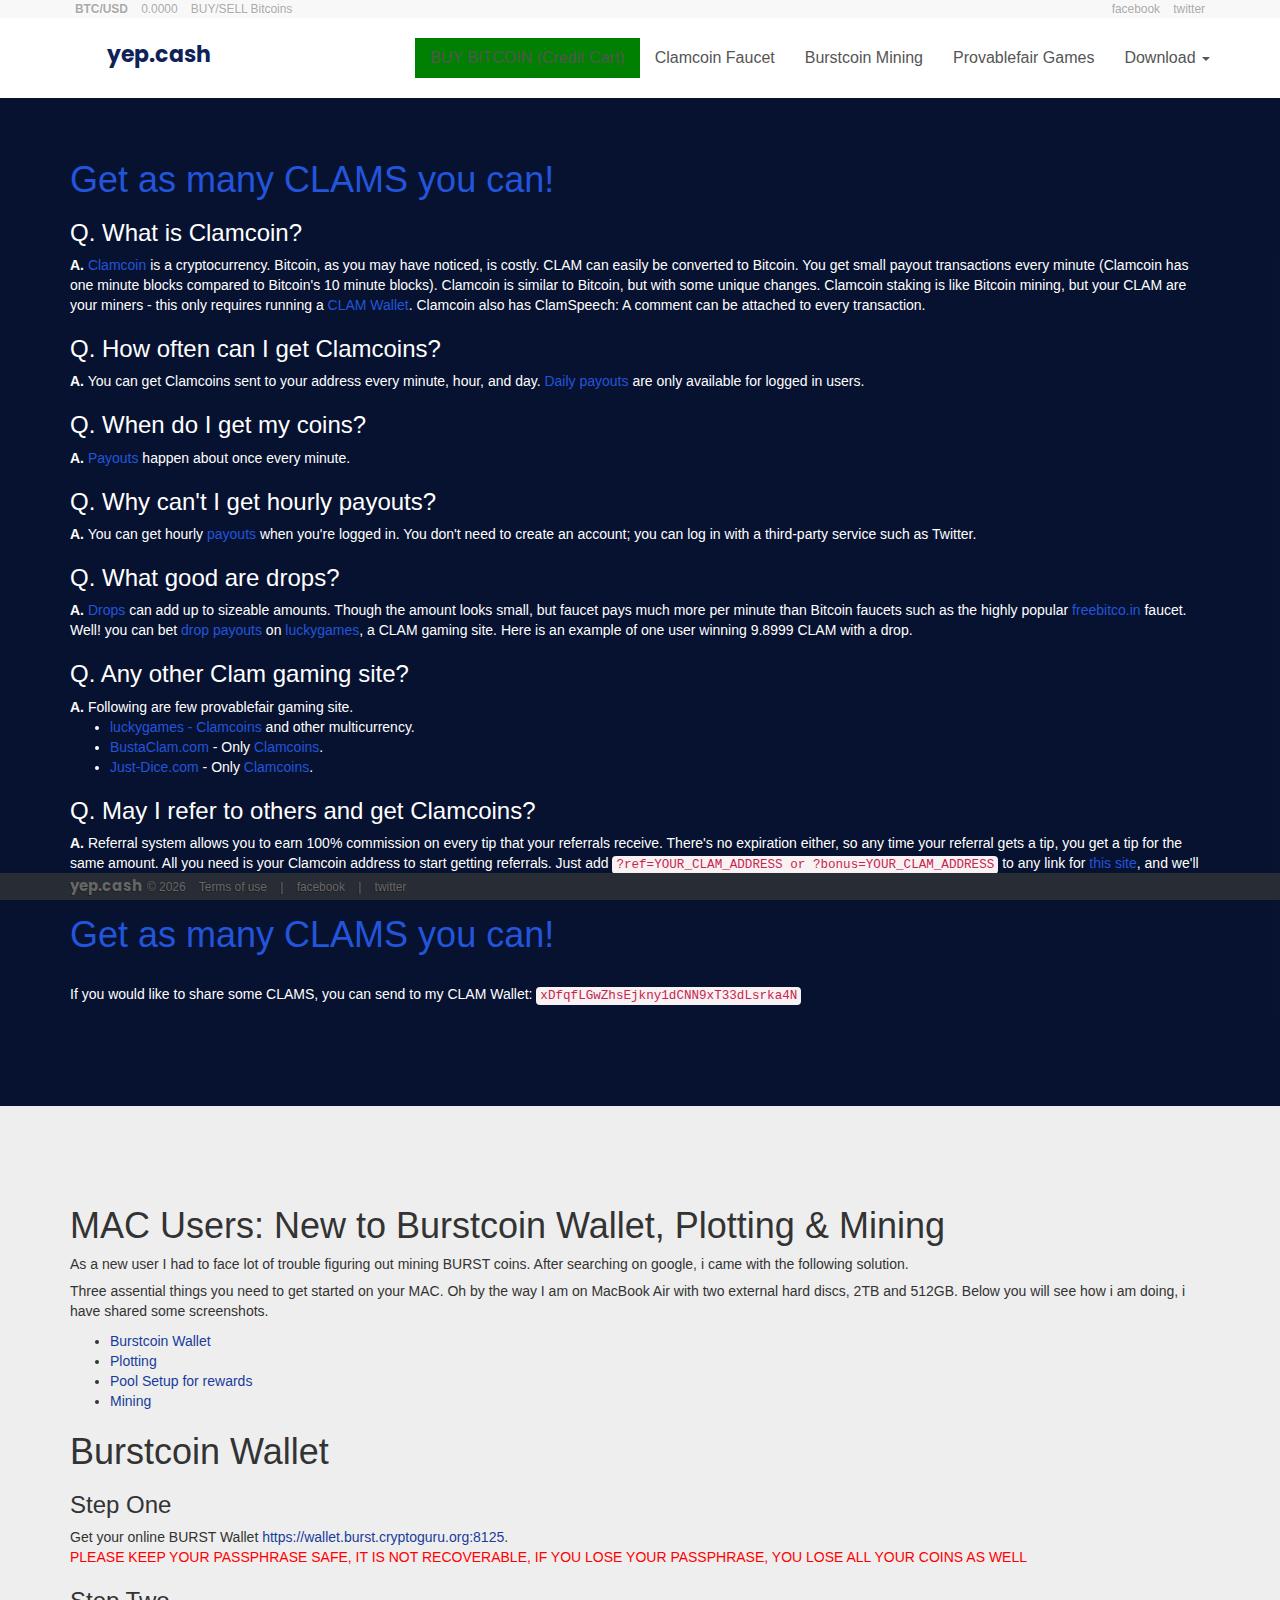
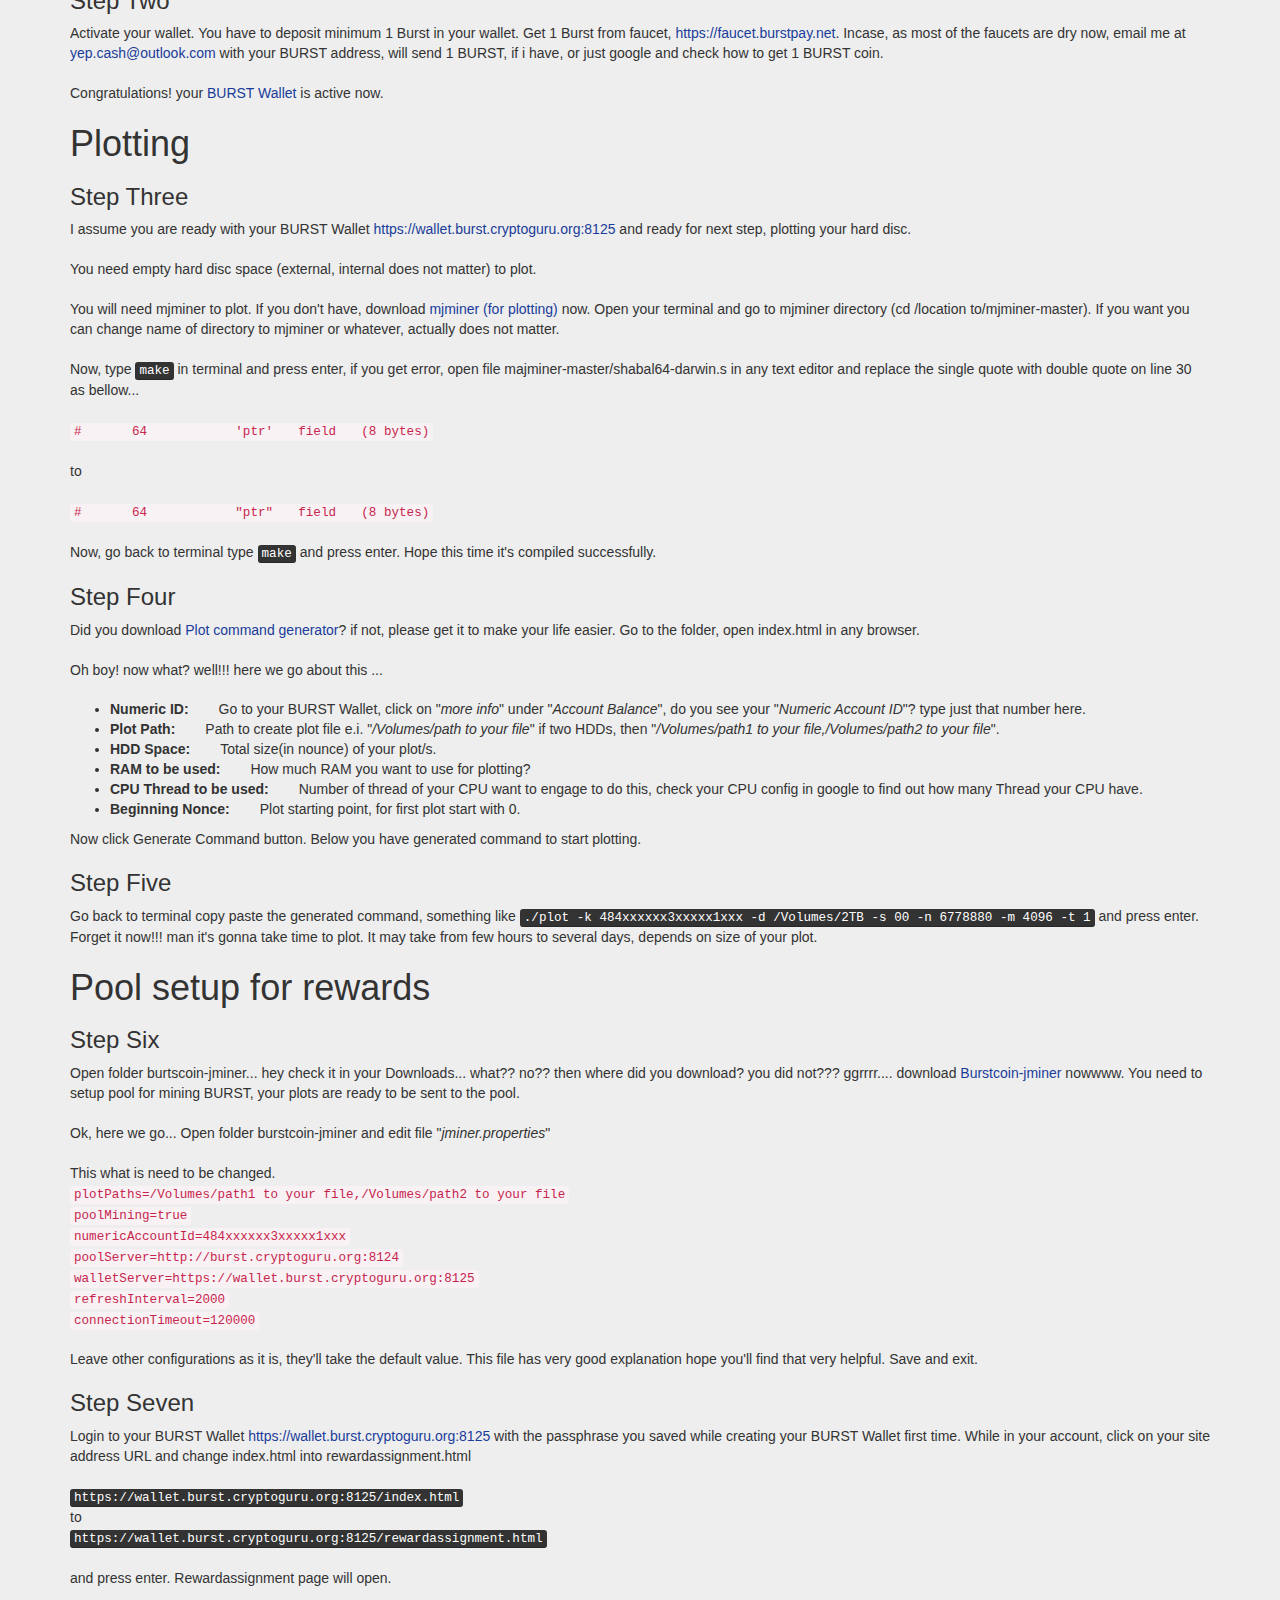
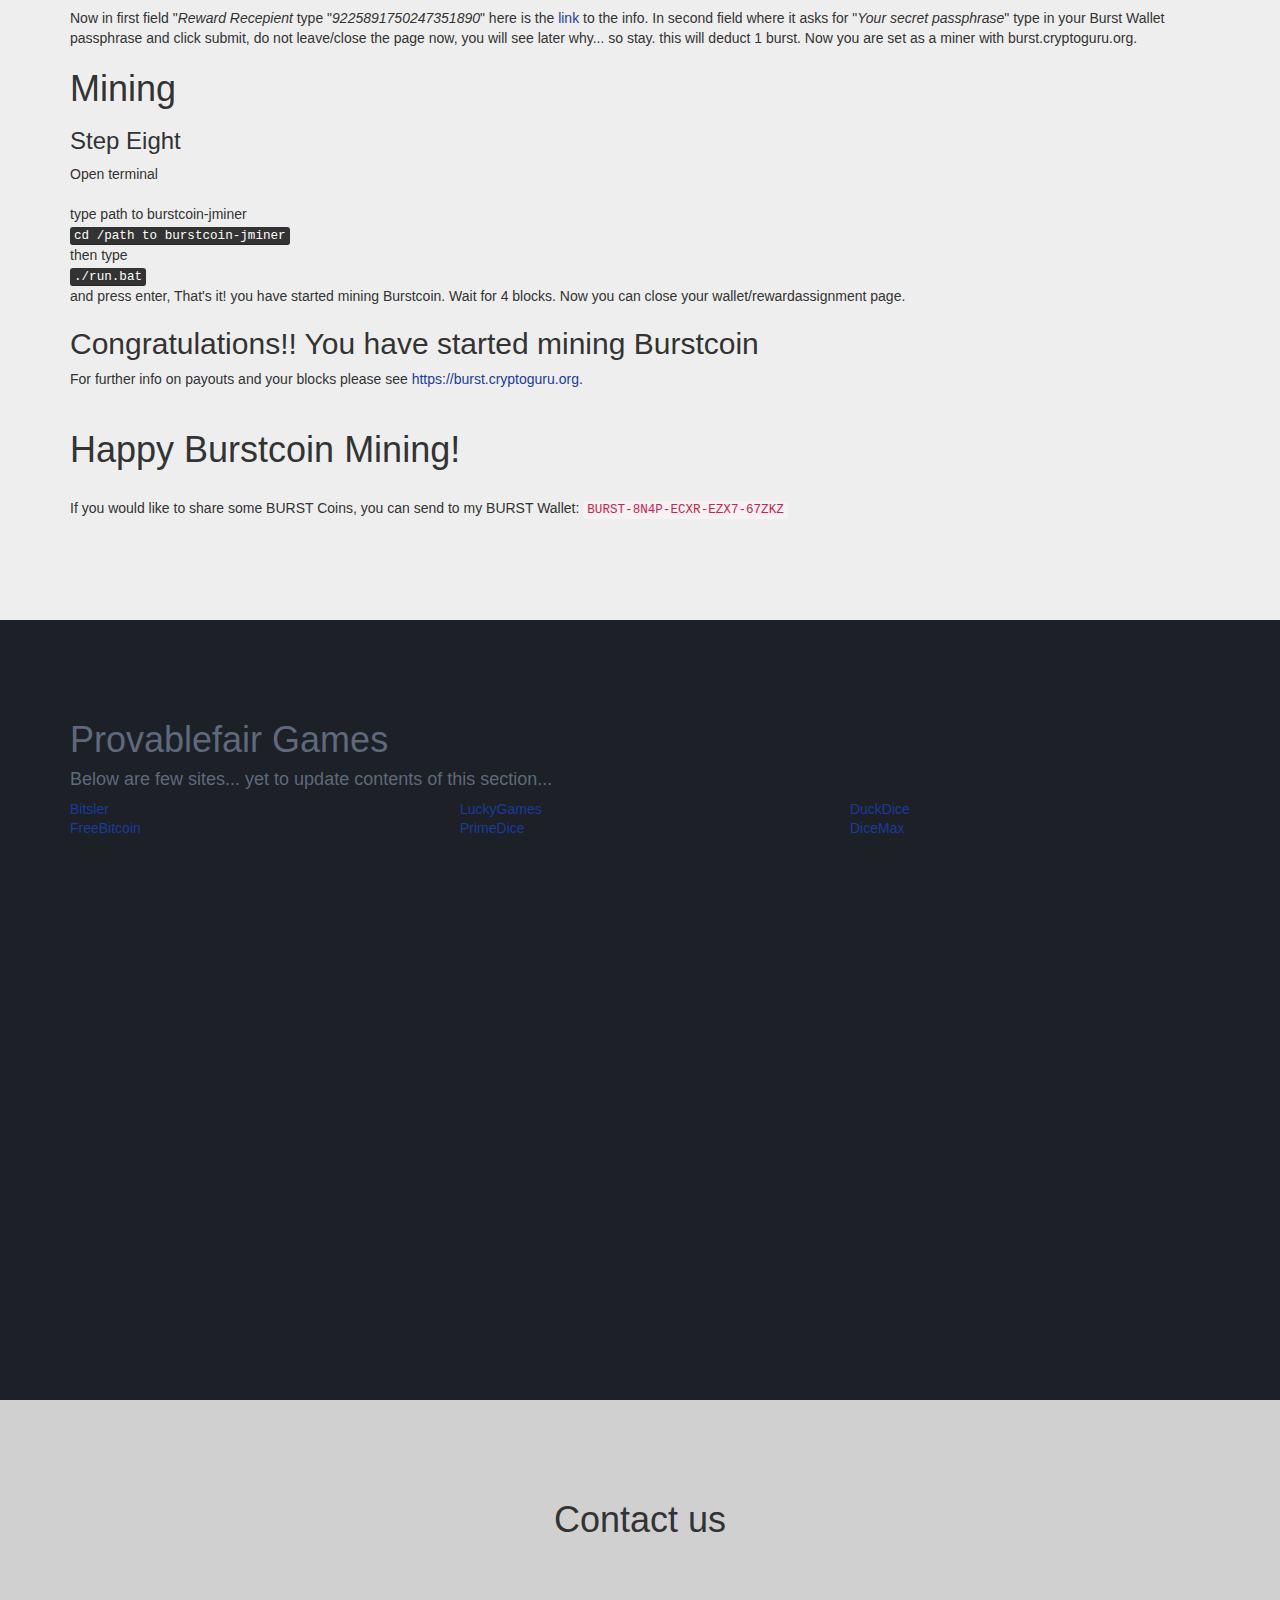
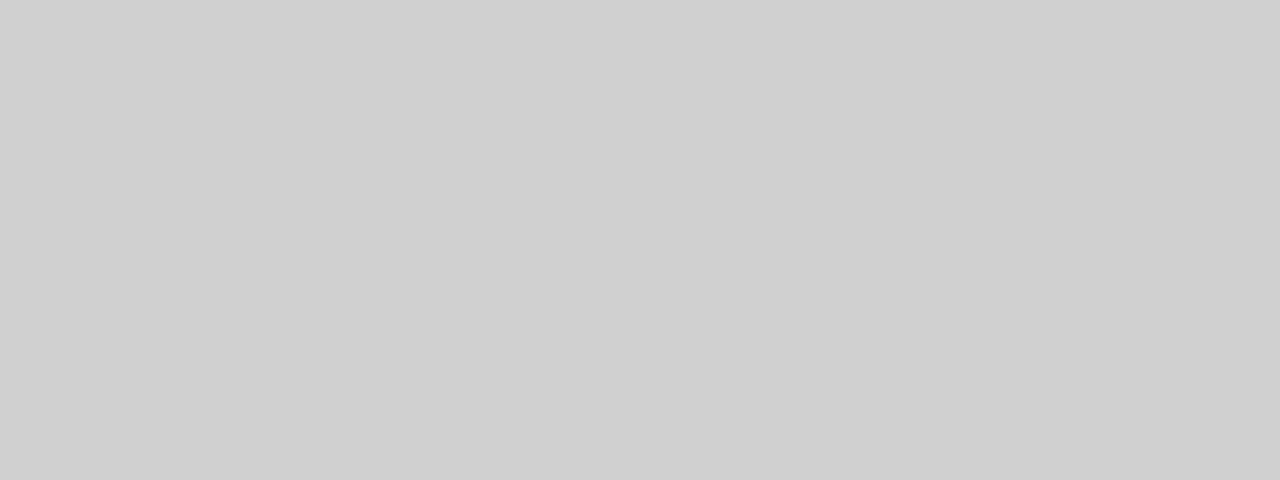
==== commit eeb57e71: "Update index.html" ====
--- a/index.html
+++ b/index.html
@@ -30,6 +30,7 @@
         <ul class="list-inline pull-left">
           <li><strong>BTC/USD</strong></li>
           <li id="latest" class="blnk">0.0000</li>
+            <li><a href="https://coinsecure.in/signup/mGsTABLFzJDLOEPXy43X" target="_blank">BUY/SELL Bitcoins</a></li>
         </ul>
         <ul class="list-inline pull-right">
           <li><a href="https://www.facebook.com/yepdotcash" target="_blank">facebook</a></li>
@@ -51,6 +52,7 @@
               <ul class="nav navbar-nav navbar-right">
                   <!-- Hidden li included to remove active class from about link when scrolled up past about section -->
                   <li class="hidden"><a class="page-scroll" href="#page-top"></a></li>
+                  <li style="background:green;"><a class="page-scroll" href="https://cex.io/r/7/up108002586/7" target="_blank">BUY BITCOIN (Credit Cart)</a></l1>
                   <li><a class="page-scroll" href="#page-top">Clamcoin Faucet</a></li>
                   <li><a class="page-scroll" href="#burst">Burstcoin Mining</a></li>
                   <li><a class="page-scroll" href="#games">Provablefair Games</a></li>
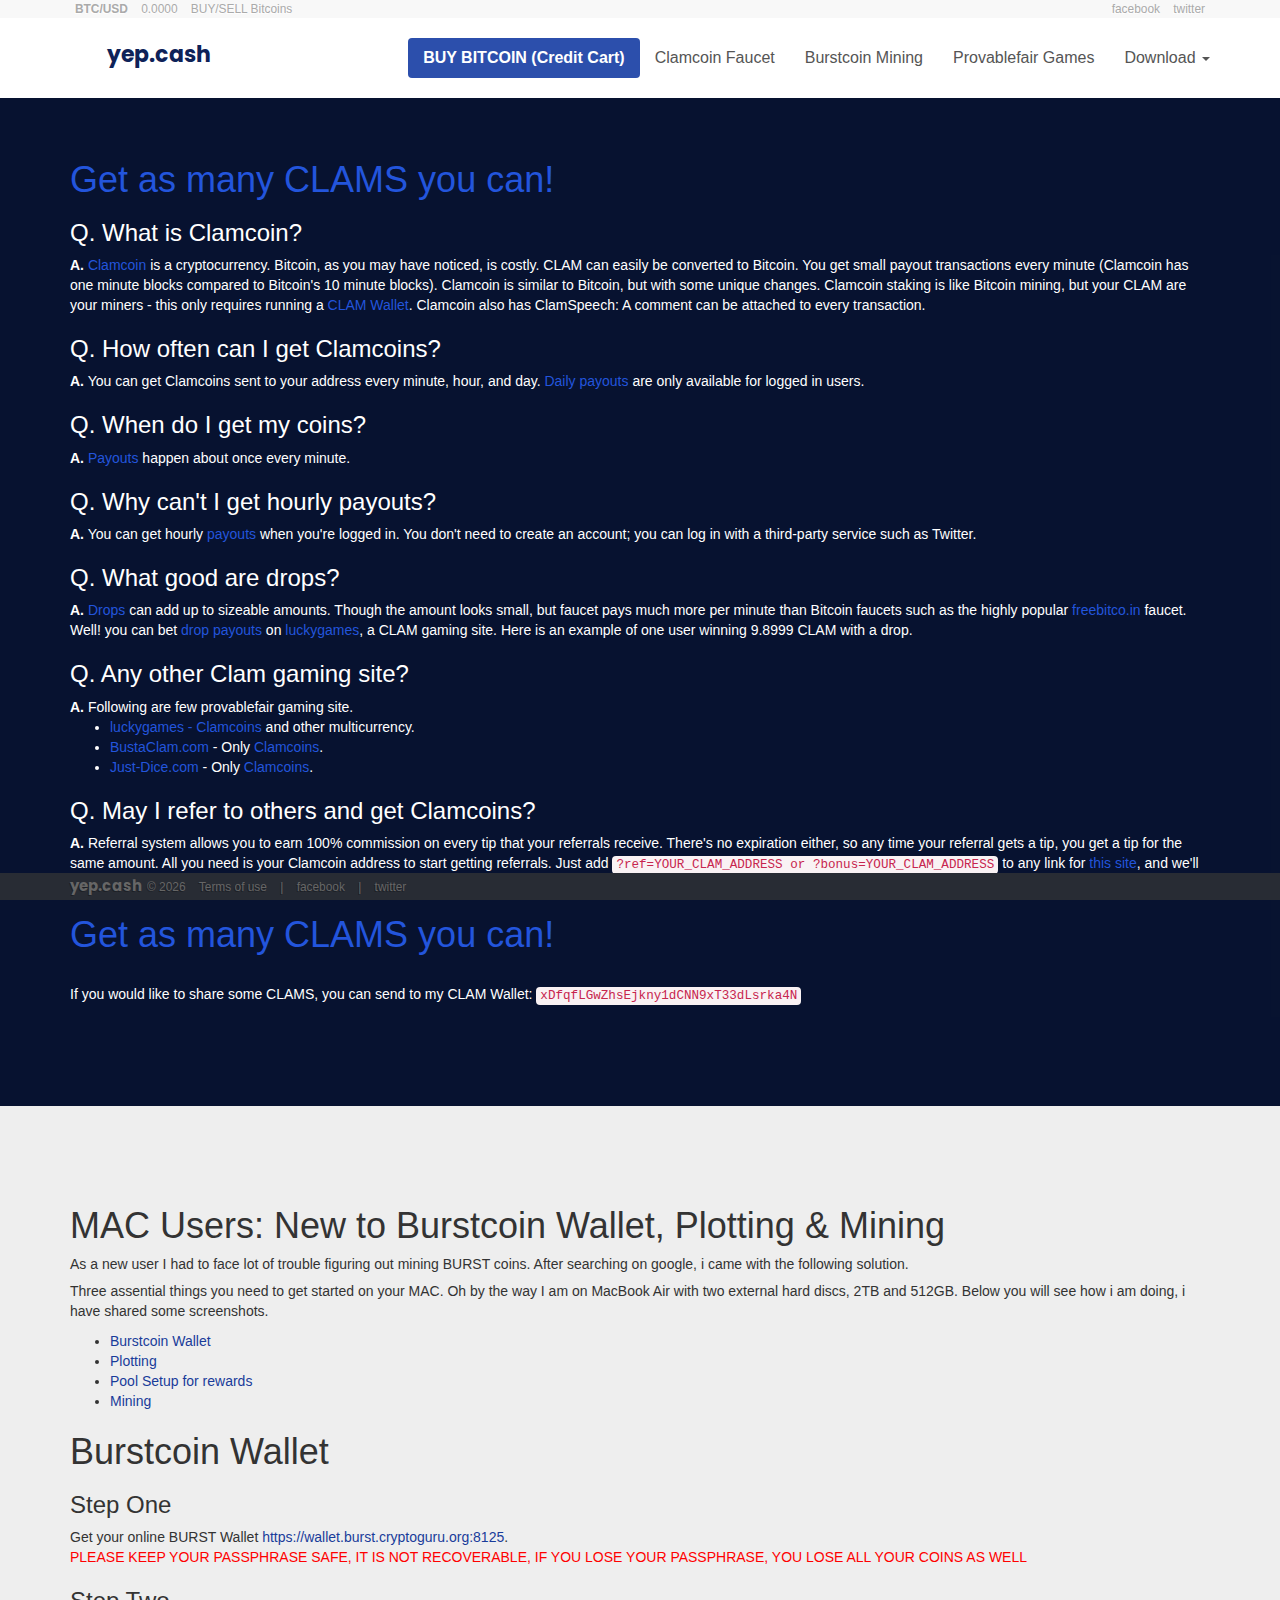
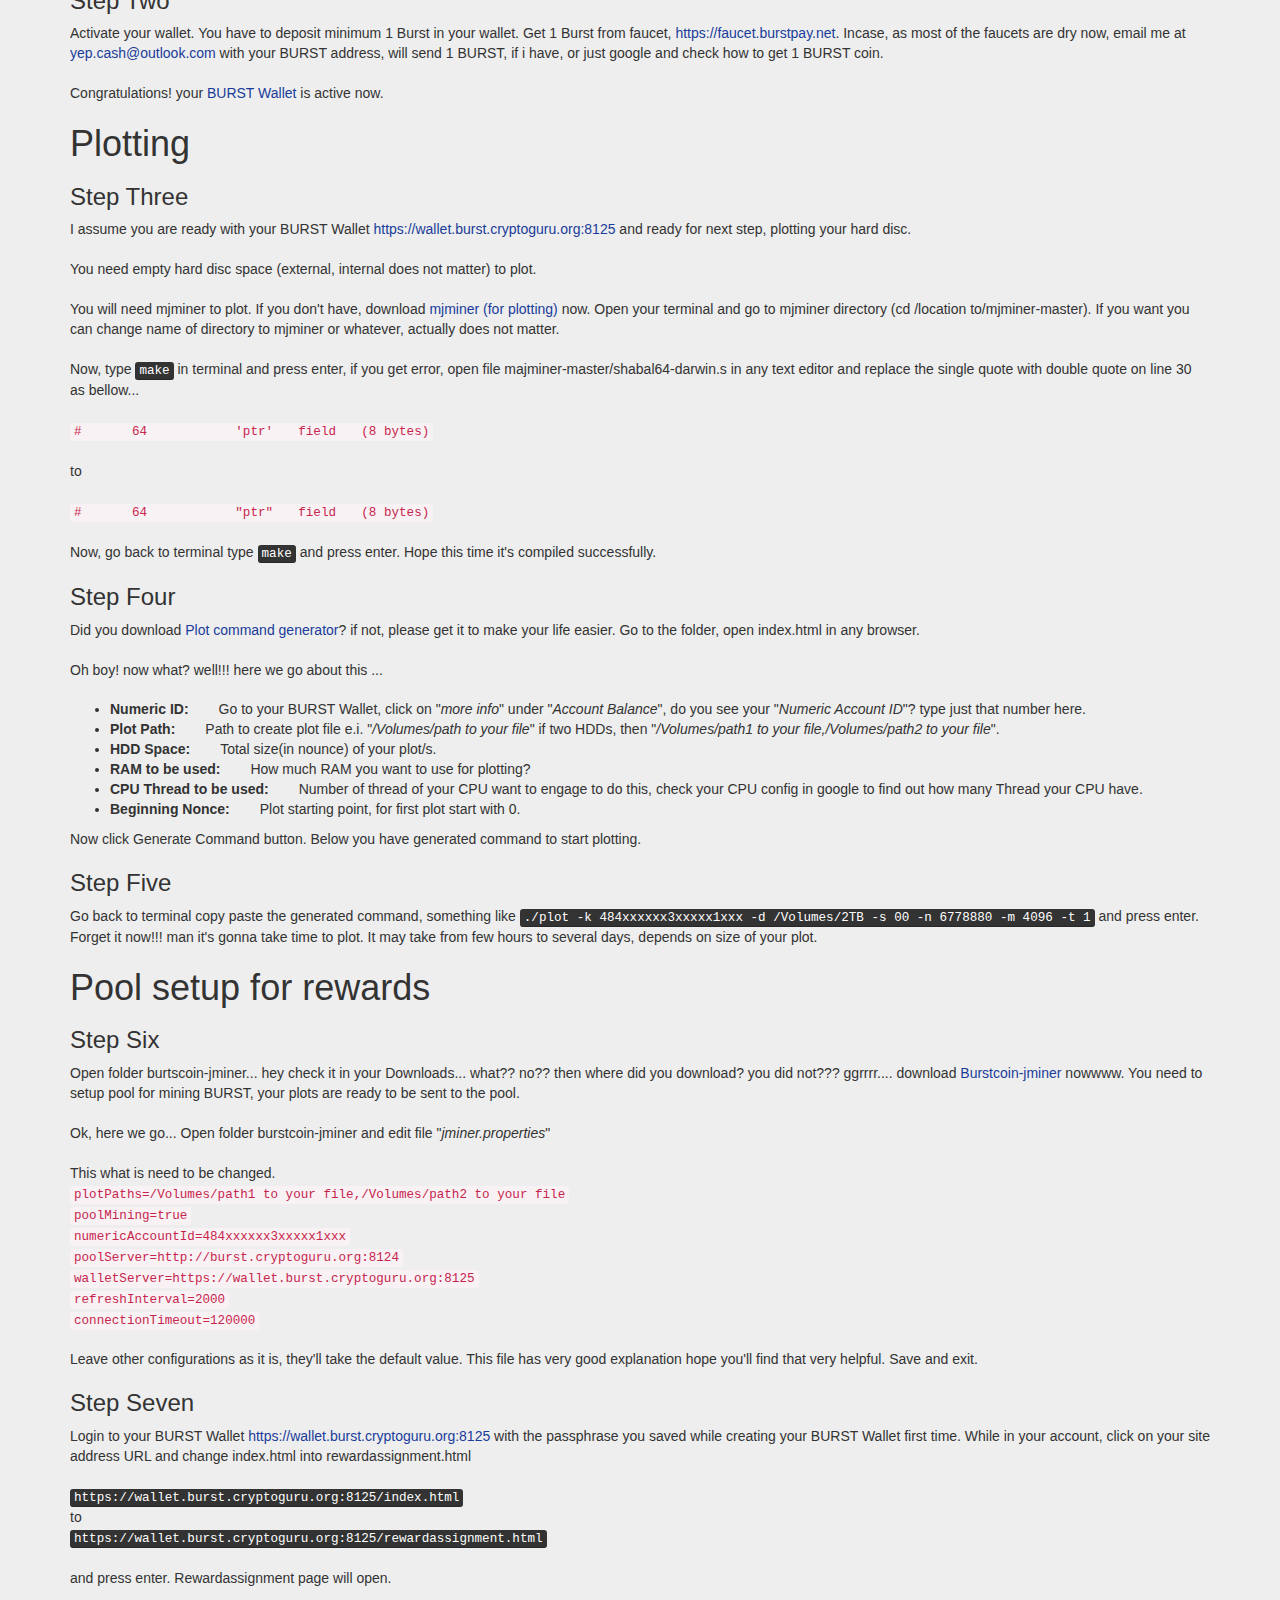
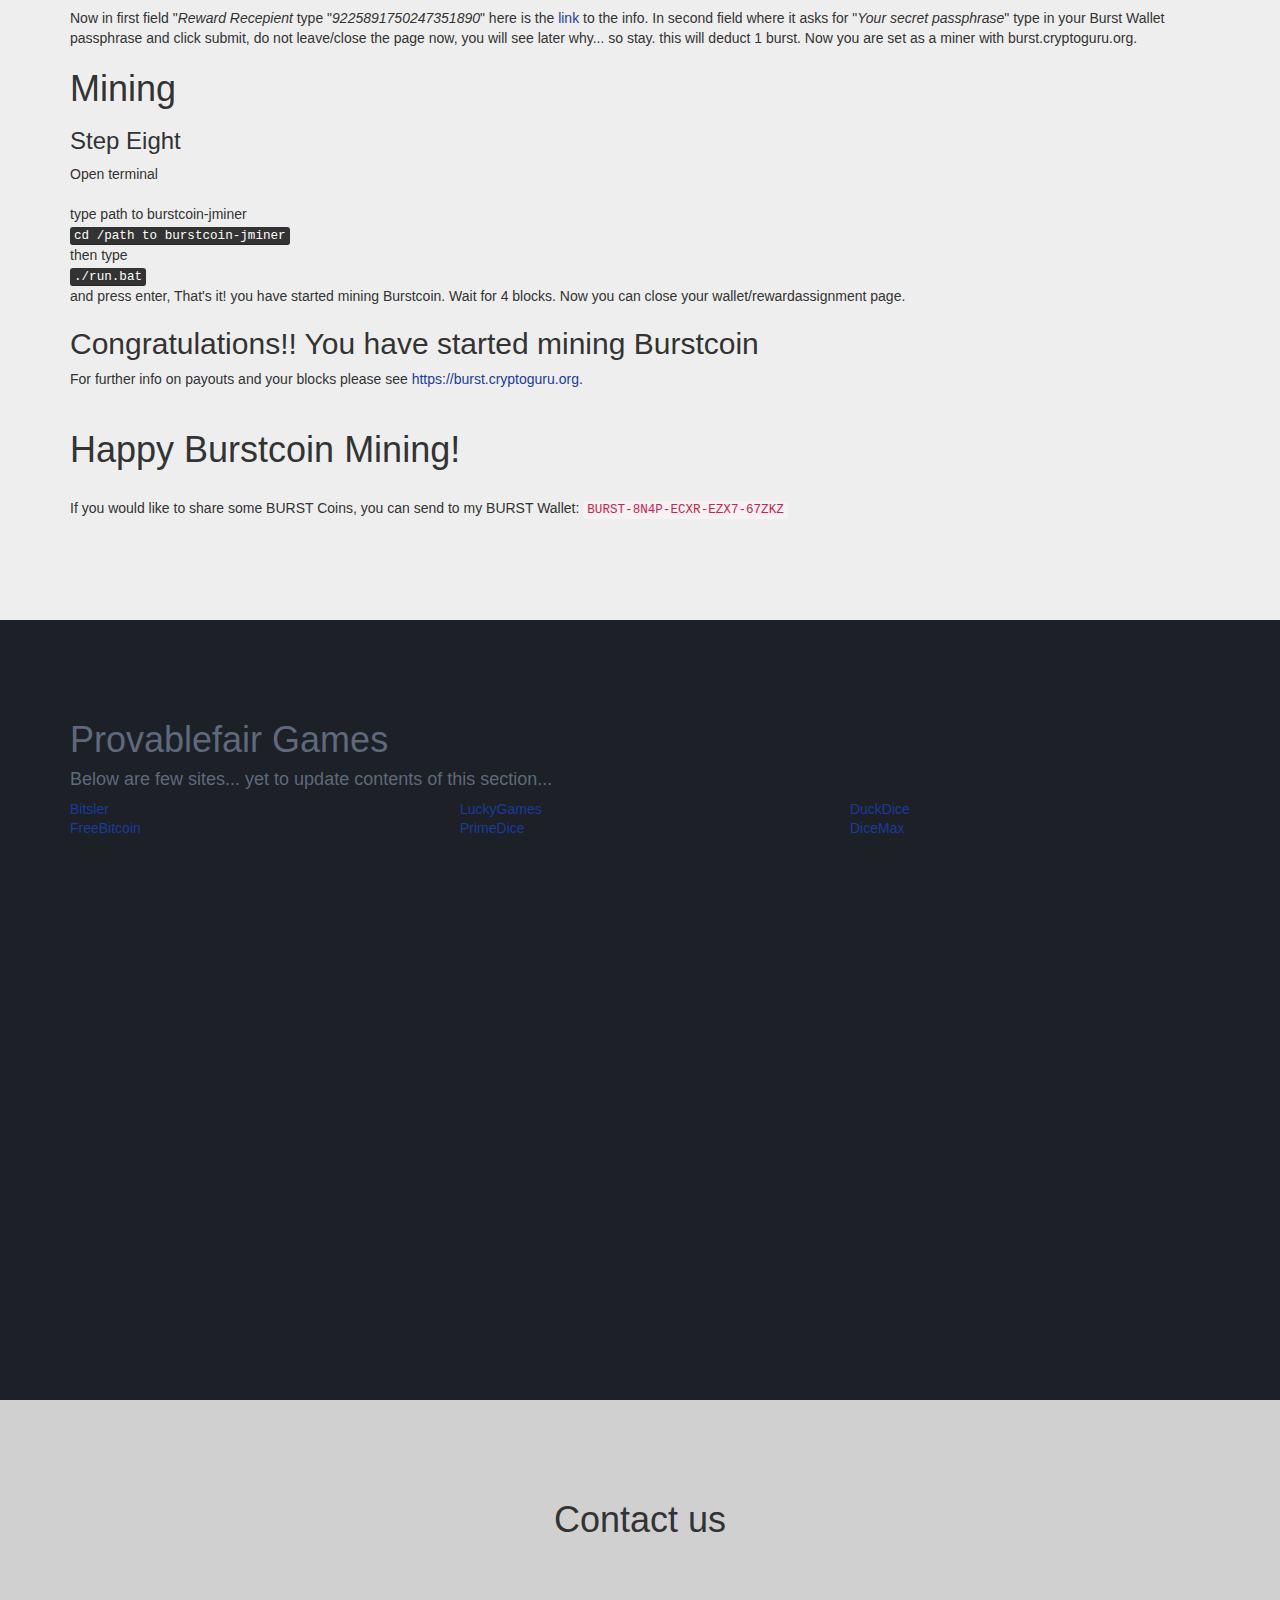
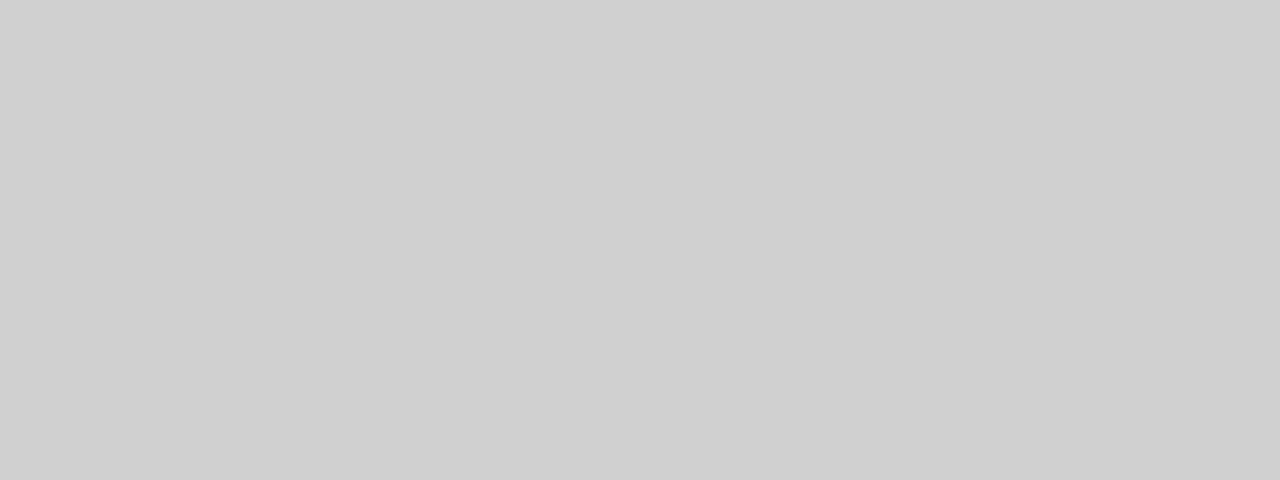
==== commit 455e4d71: "Update index.html" ====
--- a/index.html
+++ b/index.html
@@ -20,7 +20,14 @@
     <script src="https://oss.maxcdn.com/libs/respond.js/1.4.2/respond.min.js"></script>
 <![endif]-->
 <script src="https://code.jquery.com/jquery-2.1.1.min.js" type="text/javascript"></script>
-<!-- livechat24-7.com widget -->  <script type = 'text/javascript'>window.$_liveChat247 || function(a, b) {b.$_liveChat247 = function(a, b) {var c = a.getElementsByTagName('head')[0];b._hostURL = 'https://www.livechat24-7.com';var d = a.createElement('script');d.src = b._hostURL + '/dashboard/liveChatIframe.js', d.type = 'text/javascript', c.appendChild(d), b._liveChat = {}, b._liveChat.profile = {accountId: '59cce9136670b7004b03dad8'}}, b.$_liveChat247(a, b)}(document, window); </script> <!-- /livechat24-7.com widget --> 
+<!-- livechat24-7.com widget -->  <script type = 'text/javascript'>window.$_liveChat247 || function(a, b) {b.$_liveChat247 = function(a, b) {var c = a.getElementsByTagName('head')[0];b._hostURL = 'https://www.livechat24-7.com';var d = a.createElement('script');d.src = b._hostURL + '/dashboard/liveChatIframe.js', d.type = 'text/javascript', c.appendChild(d), b._liveChat = {}, b._liveChat.profile = {accountId: '59cce9136670b7004b03dad8'}}, b.$_liveChat247(a, b)}(document, window); </script> <!-- /livechat24-7.com widget -->
+<script async src="//pagead2.googlesyndication.com/pagead/js/adsbygoogle.js"></script>
+<script>
+  (adsbygoogle = window.adsbygoogle || []).push({
+    google_ad_client: "ca-pub-8233518691720114",
+    enable_page_level_ads: true
+  });
+</script>
 </head>
 <body id="page-top" data-spy="scroll" data-target=".navbar-fixed-top">
   <!-- Navigation -->
@@ -52,7 +59,7 @@
               <ul class="nav navbar-nav navbar-right">
                   <!-- Hidden li included to remove active class from about link when scrolled up past about section -->
                   <li class="hidden"><a class="page-scroll" href="#page-top"></a></li>
-                  <li style="background:green;"><a class="page-scroll" href="https://cex.io/r/7/up108002586/7" target="_blank">BUY BITCOIN (Credit Cart)</a></l1>
+                  <li style="background:#2c4fac;border-radius:4px;"><a class="page-scroll blnk" style="color:#fff;font-weight:bold;" href="https://cex.io/r/7/up108002586/7" target="_blank">BUY BITCOIN (Credit Cart)</a></l1>
                   <li><a class="page-scroll" href="#page-top">Clamcoin Faucet</a></li>
                   <li><a class="page-scroll" href="#burst">Burstcoin Mining</a></li>
                   <li><a class="page-scroll" href="#games">Provablefair Games</a></li>
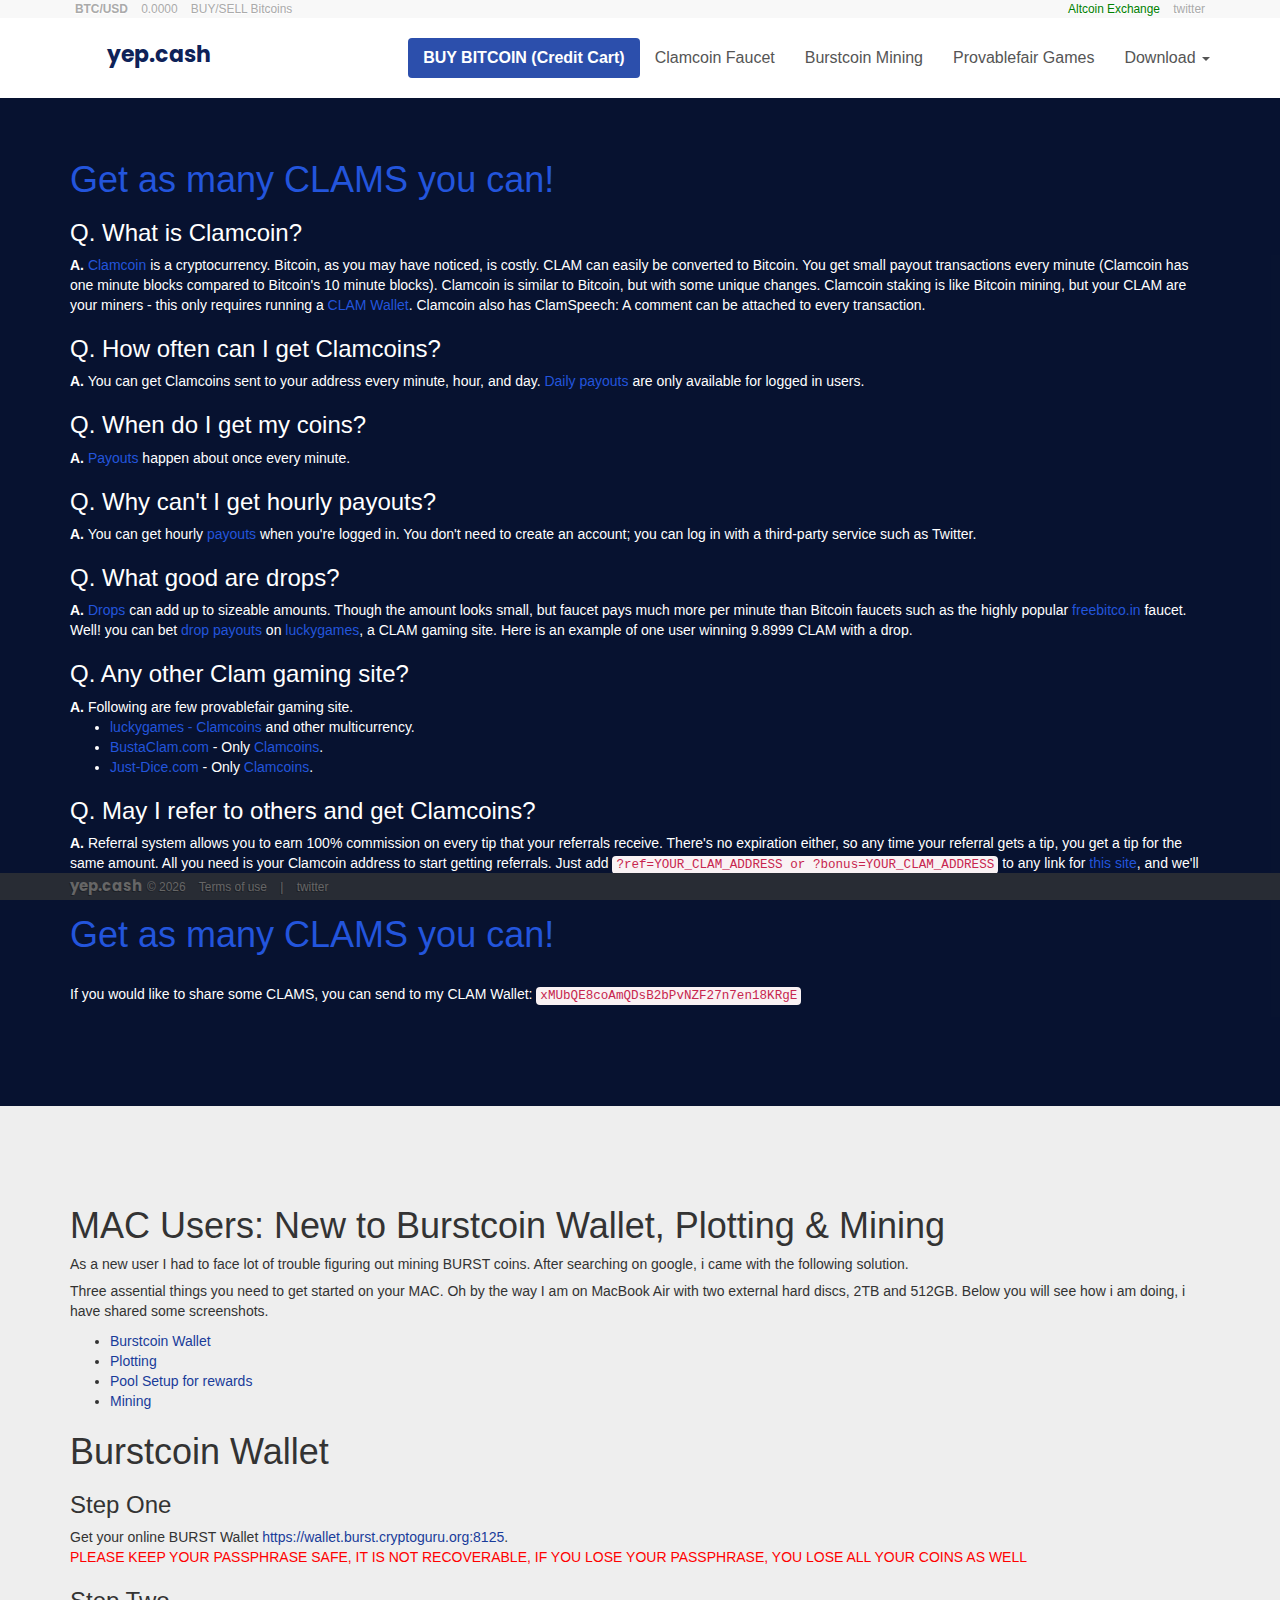
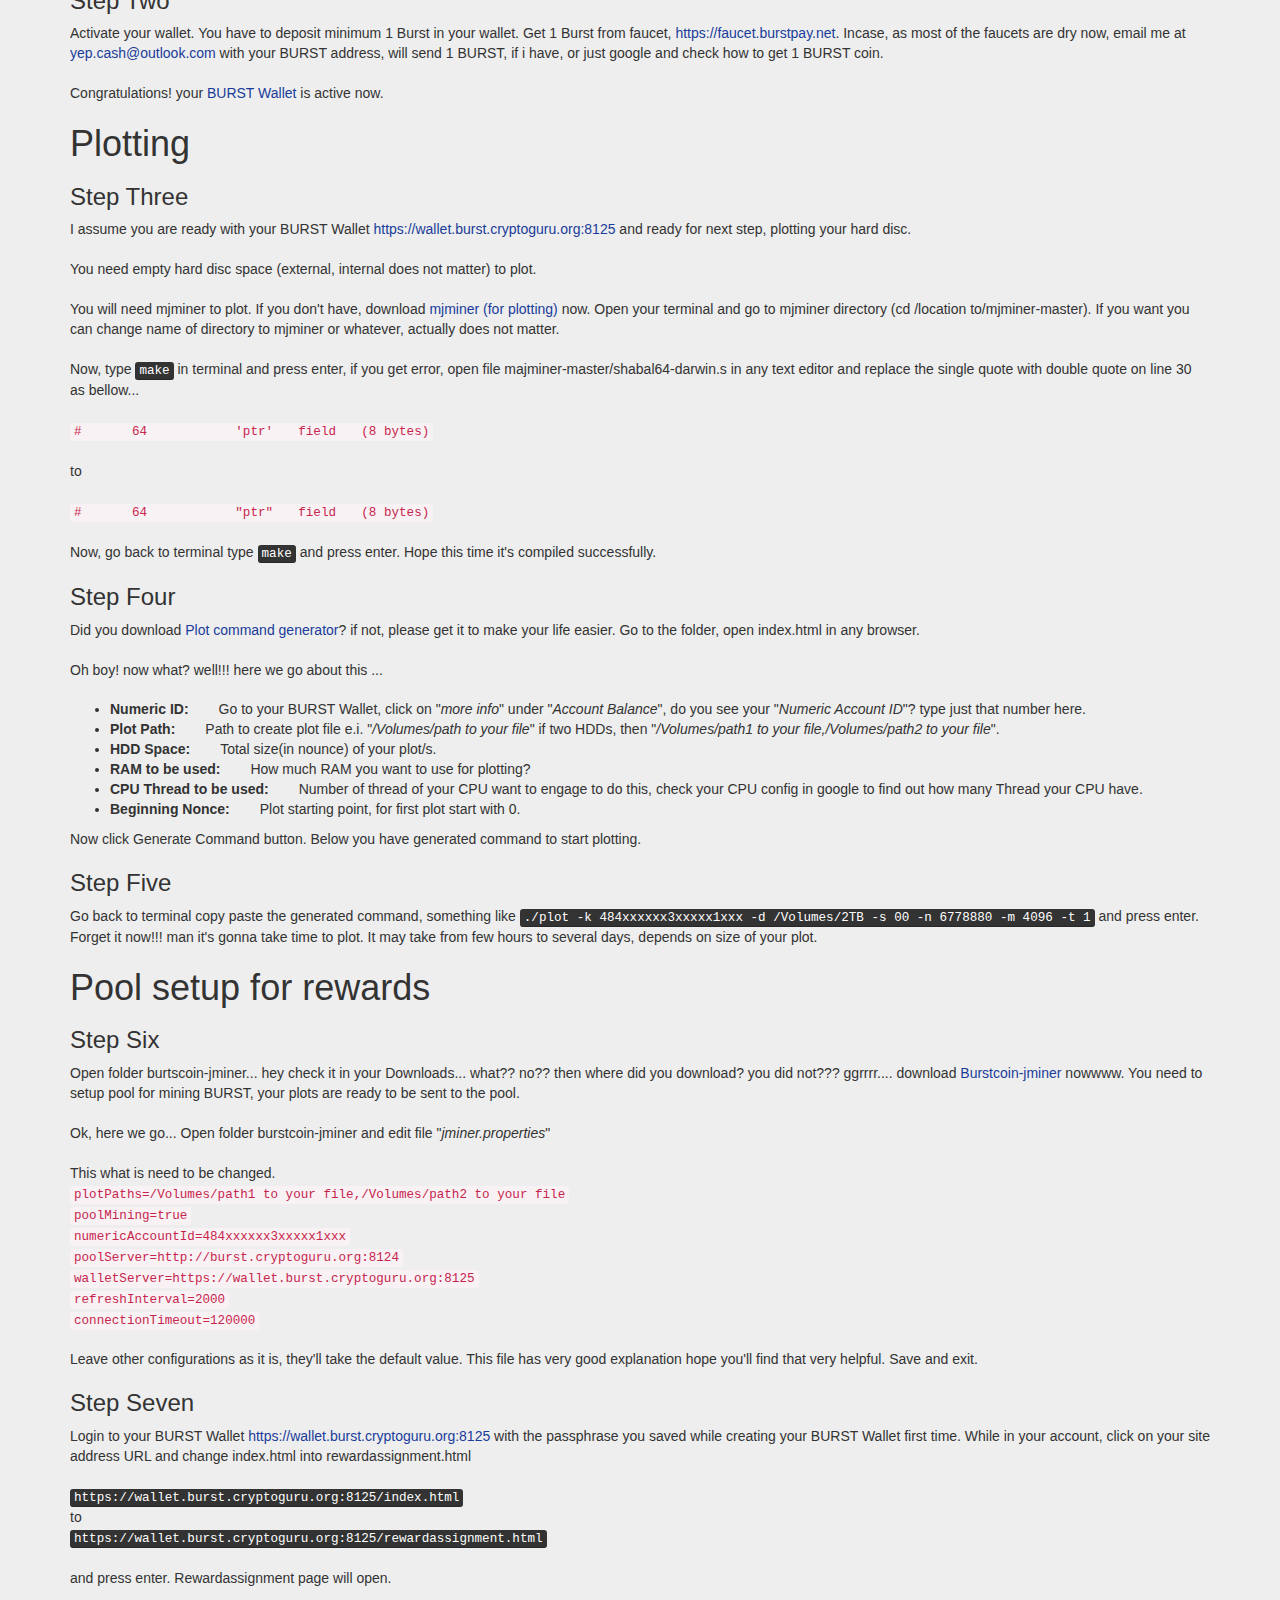
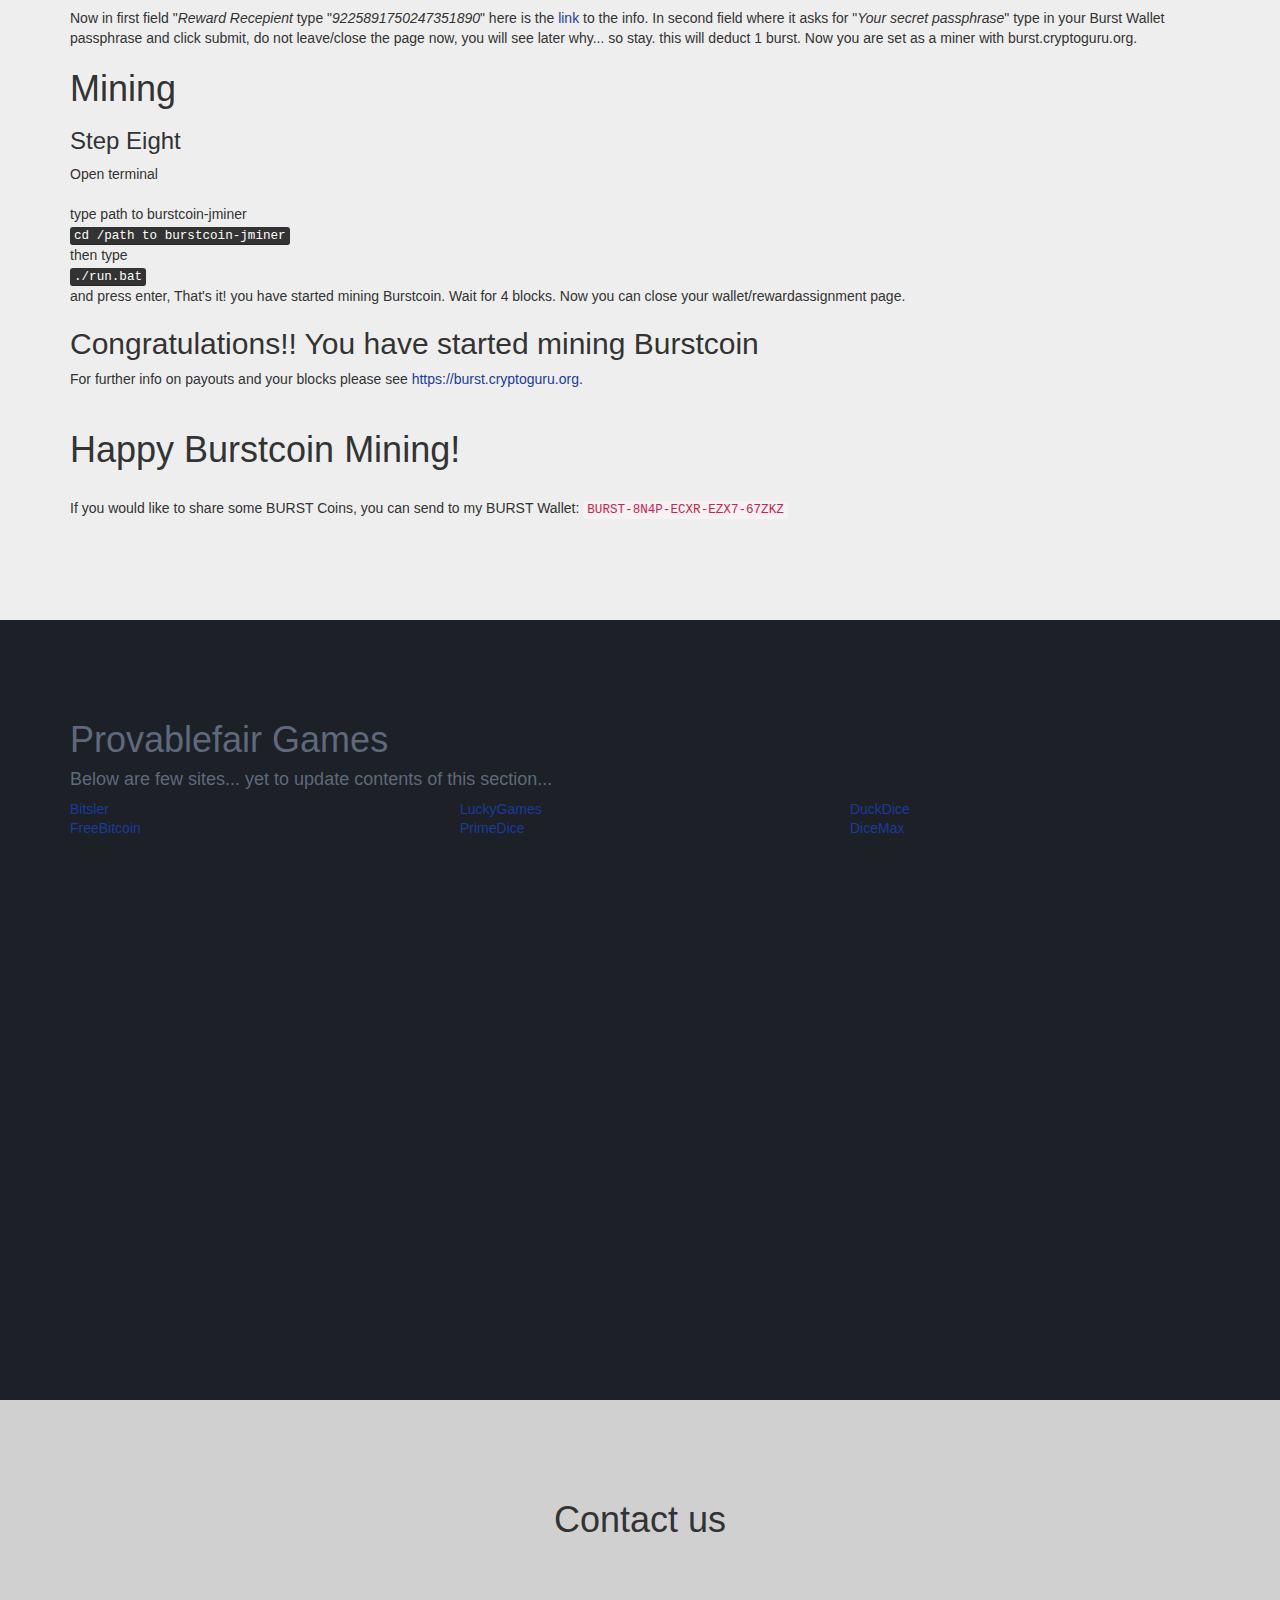
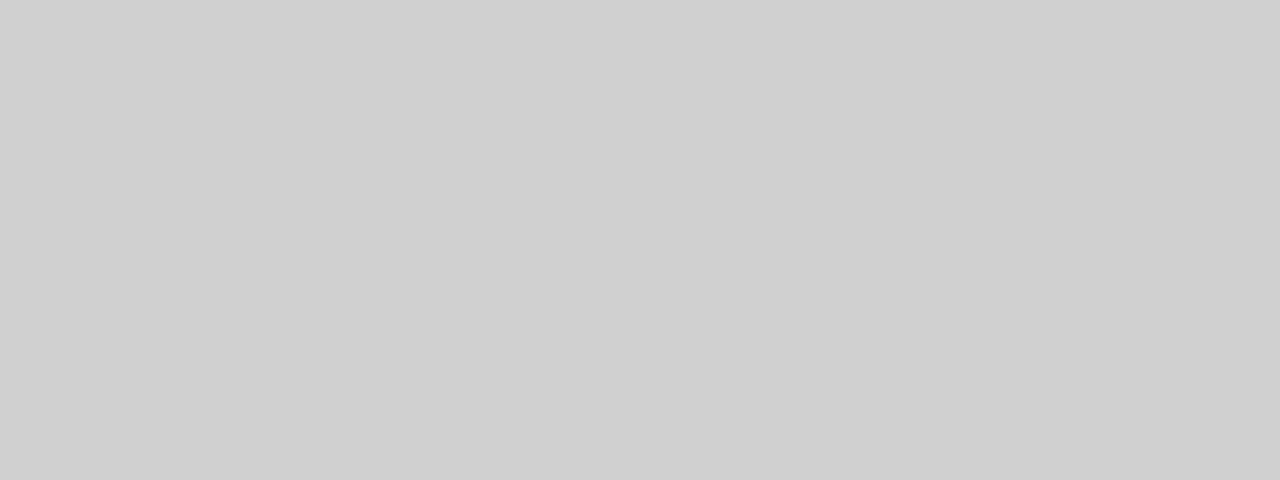
==== commit da816190: "Update index.html" ====
--- a/index.html
+++ b/index.html
@@ -40,7 +40,7 @@
             <li><a href="https://coinsecure.in/signup/mGsTABLFzJDLOEPXy43X" target="_blank">BUY/SELL Bitcoins</a></li>
         </ul>
         <ul class="list-inline pull-right">
-          <li><a href="https://www.facebook.com/yepdotcash" target="_blank">facebook</a></li>
+            <li><a href="https://www.coinexchange.io/?r=07ce3975" target="_blank" style="color:green;">Altcoin Exchange</a></li>
           <li><a href="https://twitter.com/yepdotcash" target="_blank">twitter</a></li>
         </ul>
       </div>
@@ -116,7 +116,7 @@
                 All you need is your Clamcoin address to start getting referrals. Just add <code>?ref=YOUR_CLAM_ADDRESS or ?</h3>bonus=YOUR_CLAM_ADDRESS</code> to any link for <a href="https://freebitcoins.com/?ref=xTHT1c5KabaCQBWRNFzHeFV2LHpgG7vWg2" target="_blank">this site</a>, and we'll know that whoever goes there was sent by you.
       Whenever someone you referred gets a tip, you will get a tip as well. No waiting for commissions! <a href="https://freebitcoins.com/?ref=xTHT1c5KabaCQBWRNFzHeFV2LHpgG7vWg2" target="_blank">TRUST ME IT'S REALLY GOOD!!!</a>
       <h1 style="margin-bottom:30px;"><a href="https://freebitcoins.com/?ref=xTHT1c5KabaCQBWRNFzHeFV2LHpgG7vWg2" target="_blank">Get as many CLAMS you can!</a></h1>
-      If you would like to share some CLAMS, you can send to my CLAM Wallet: <code>xDfqfLGwZhsEjkny1dCNN9xT33dLsrka4N</code>
+      If you would like to share some CLAMS, you can send to my CLAM Wallet: <code>xMUbQE8coAmQDsB2bPvNZF27n7en18KRgE</code>
       </div>
   </section>
     <section id="burst" class="burst-section">
@@ -216,8 +216,6 @@
           <li><span class="ftr-brand">yep.cash</span>&copy; <script>var currentYear = new Date().getFullYear();document.write(currentYear);</script></li>
           <li><a href="#" data-toggle="modal" data-target="#terms">Terms of use</a></li>
           <li>|</li>
-          <li><a href="https://www.facebook.com/yepdotcash" target="_blank">facebook</a></li>
-          <li>|</li>
           <li><a href="https://twitter.com/yepdotcash" target="_blank">twitter</a></li>
         </ul>
       </nav>
@@ -233,7 +231,7 @@
         <h4 class="modal-title" id="myModalLabel">Terms of use</h4>
       </div>
       <div class="modal-body">
-        <p>Last Updated: Sep 13 2017</p>
+        <p>Last Updated: Dec 08 2017</p>
         These terms of use ("Terms") apply to your access and use of yep.cash (the "Website"). Please read them carefully.
         <h4>Accepting these Terms</h4>
         If you access or use this website, it means you agree to be bound by all of the terms below. So, before you use the website, please read all of the terms. If you don't agree to all of the terms below, please do not use the website. Also, if a term does not make sense to you, please let us know by e-mailing <a href="mailto:yep.cash@outlook.com">yep.cash@outlook.com</a>.
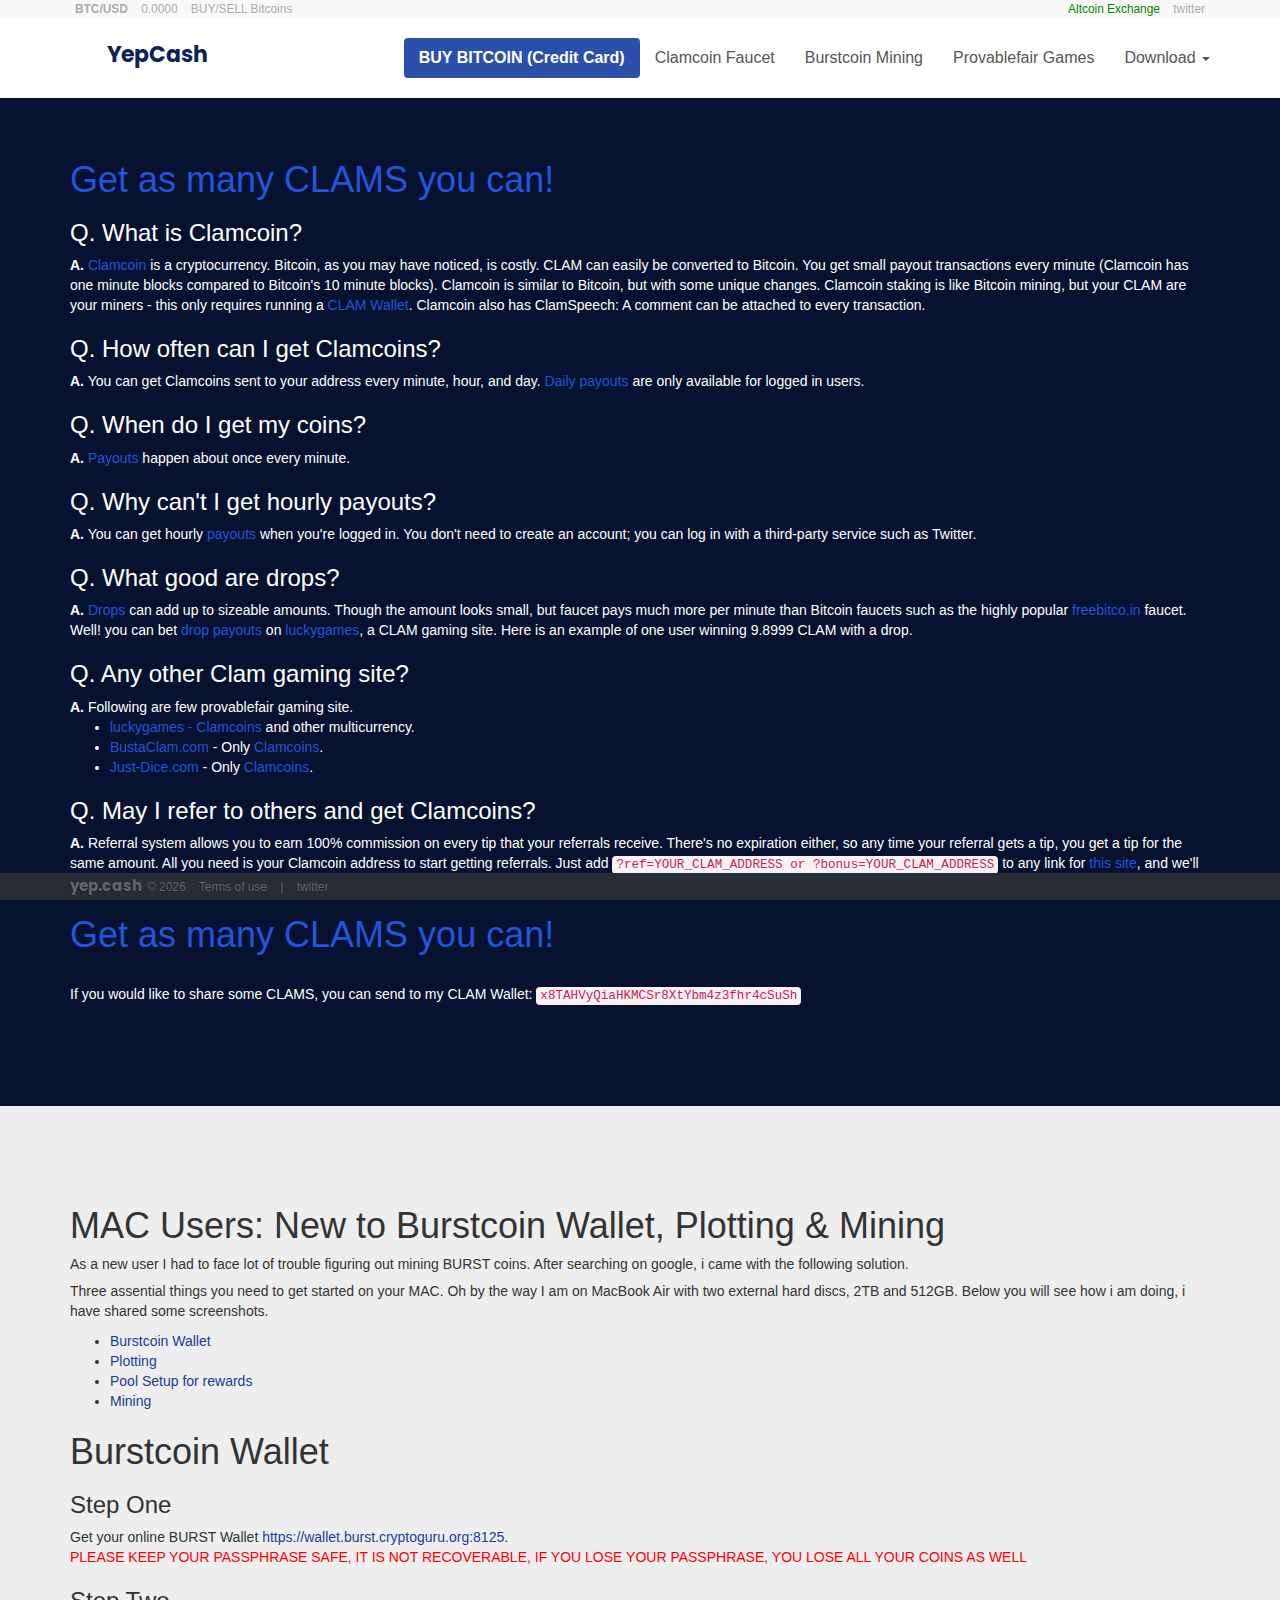
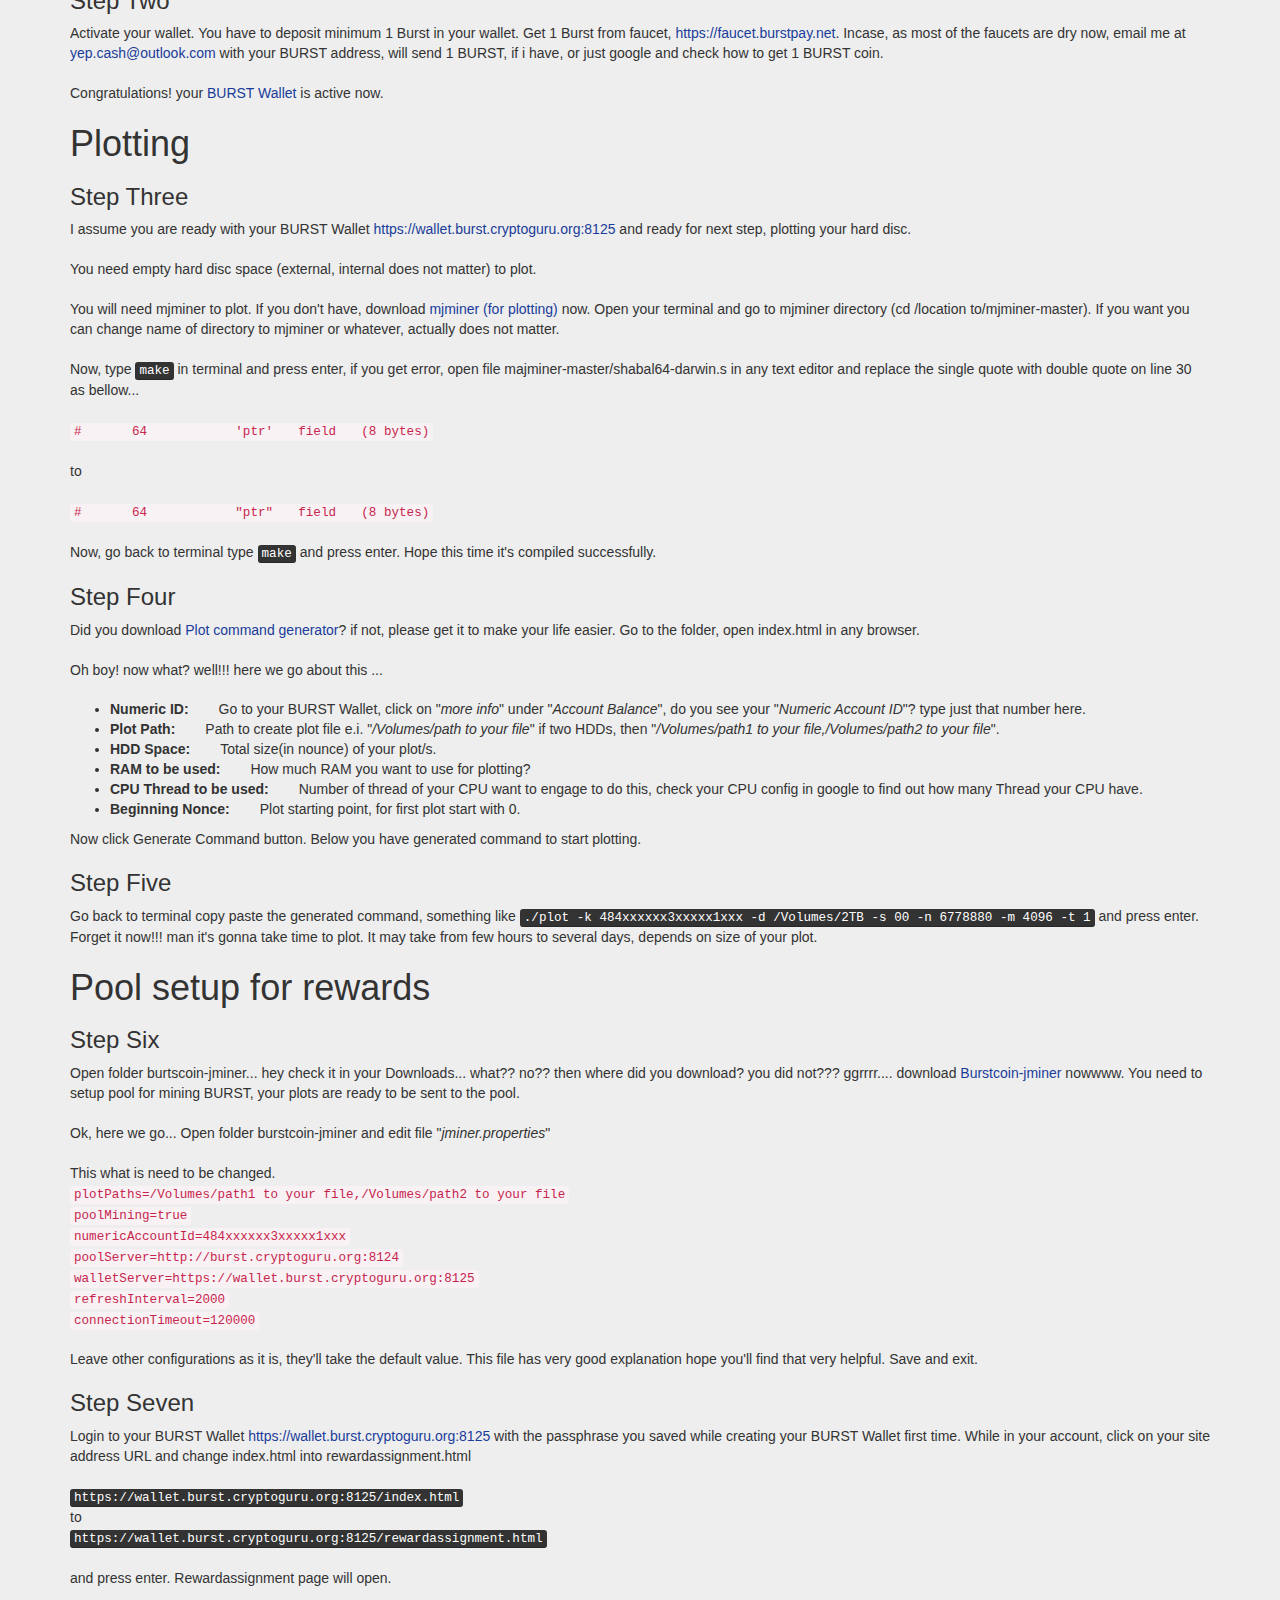
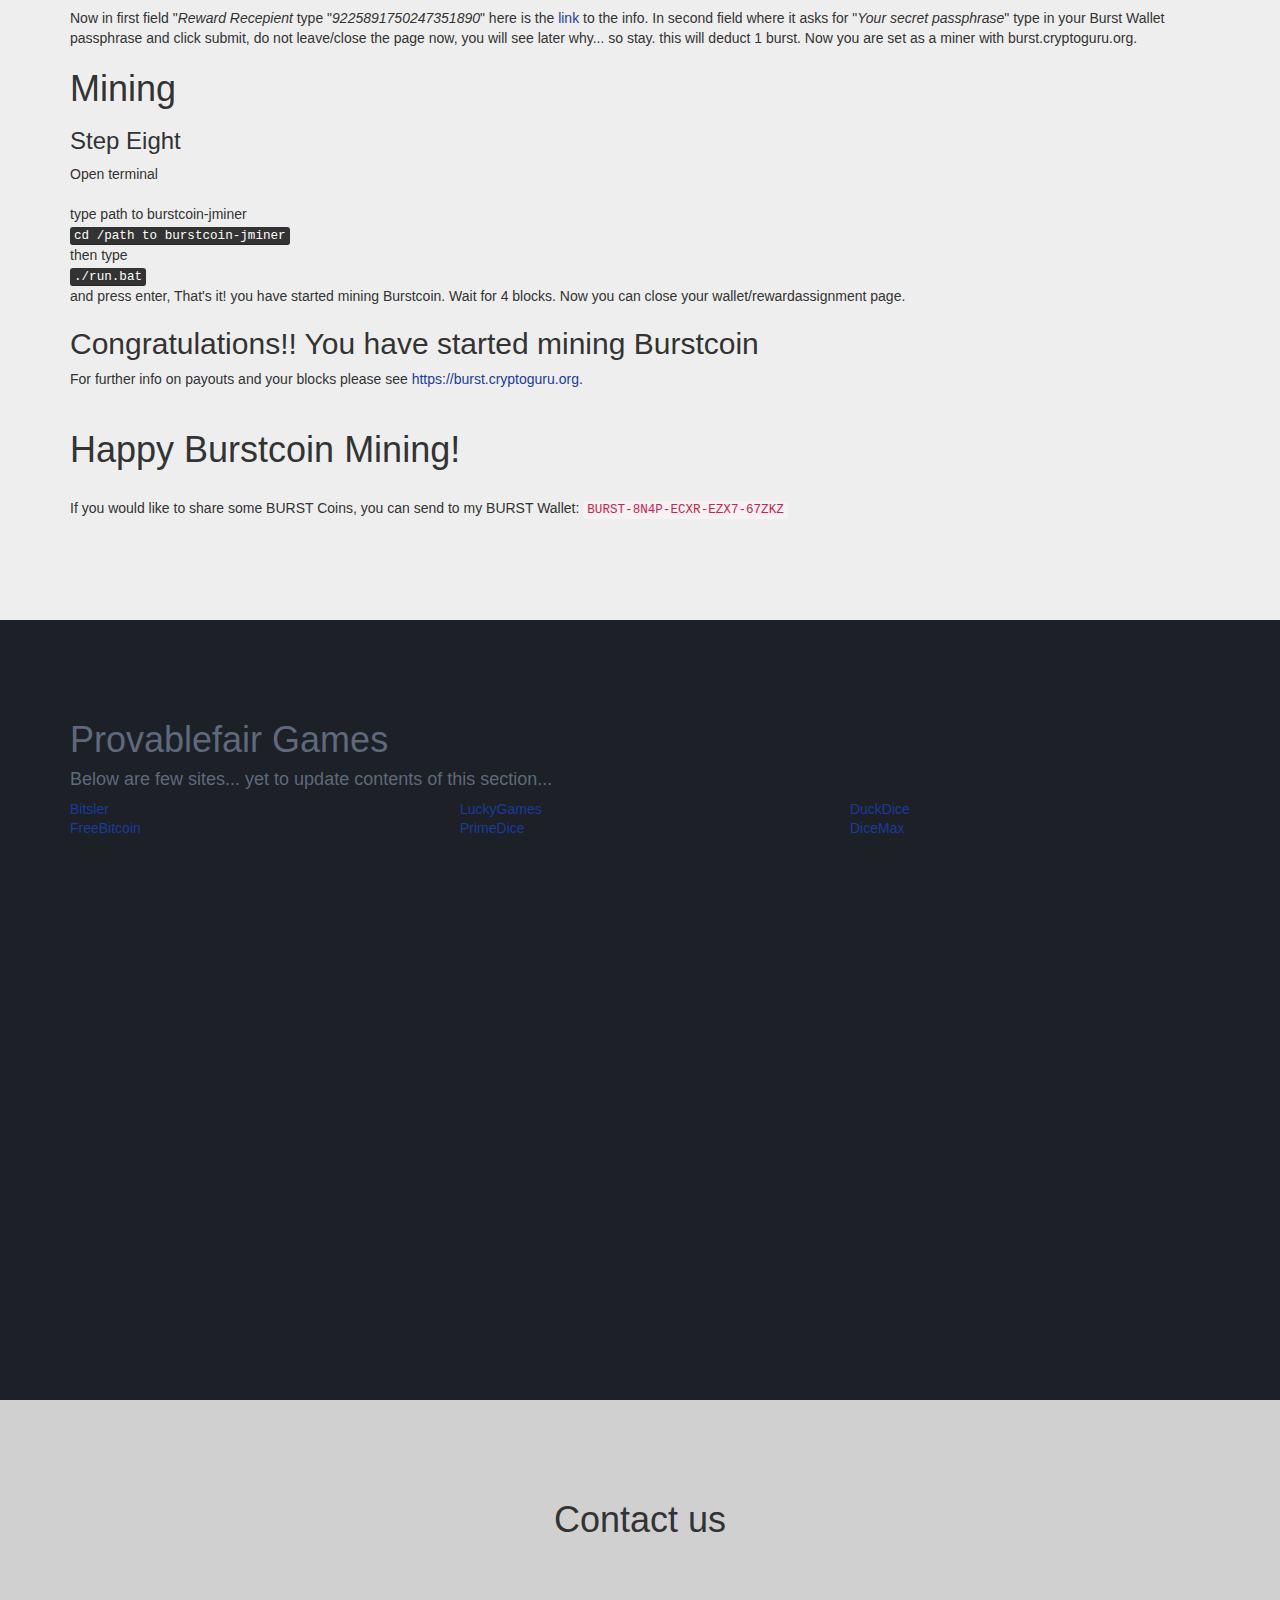
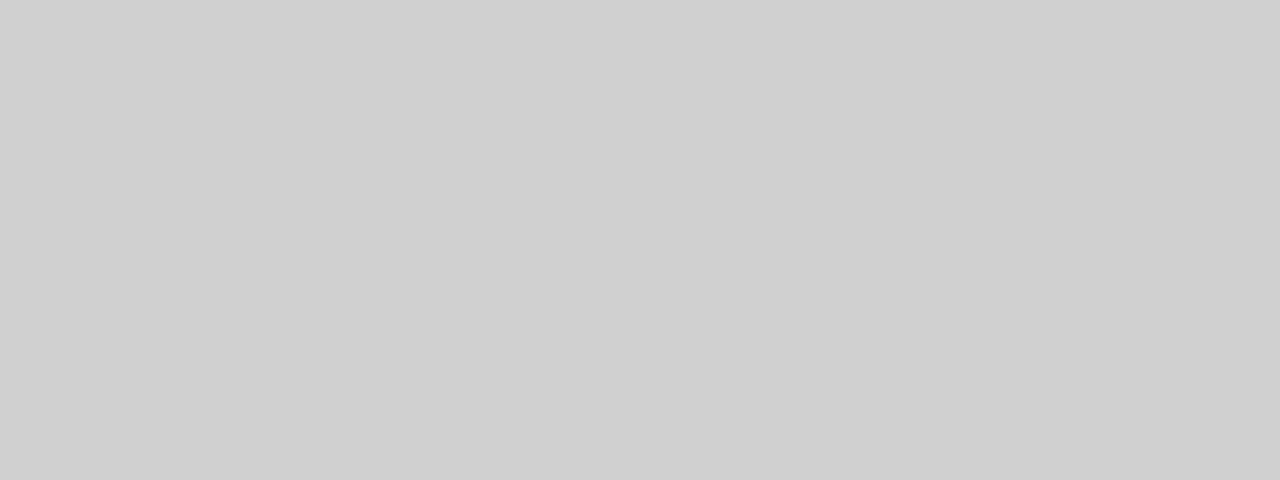
==== commit 3766f204: "Update index.html" ====
--- a/index.html
+++ b/index.html
@@ -9,7 +9,7 @@
 <meta name="author" content="http://www.yep.cash">
 <meta name="viewport" content="width=device-width, initial-scale=1, maximum-scale=1, user-scalable=no">
 <meta http-equiv="x-ua-compatible" content="ie=edge">
-<title>Clamcoin Faucet, Mine Burstcoin, Play with Bitcoins &amp; Altcoins - yep.cash</title>
+<title>Clamcoin Faucet, Mine Burstcoin, Play with Bitcoins &amp; Altcoins - YepCash</title>
 <link rel="shortcut icon" type="image/png" href="media/icon.png"/>
 <link rel="stylesheet" href="css/style.min.css"); ?>">
 
@@ -51,7 +51,7 @@
                   <span class="sr-only">Toggle navigation</span>
                   <i class="ci ci-bars ci-lg" area-hidden="true"></i>
               </button>
-              <a class="navbar-brand page-scroll" href="#page-top">yep.cash</a>
+              <a class="navbar-brand page-scroll" href="#page-top">YepCash</a>
           </div>
 
           <!-- Collect the nav links, forms, and other content for toggling -->
@@ -59,7 +59,7 @@
               <ul class="nav navbar-nav navbar-right">
                   <!-- Hidden li included to remove active class from about link when scrolled up past about section -->
                   <li class="hidden"><a class="page-scroll" href="#page-top"></a></li>
-                  <li style="background:#2c4fac;border-radius:4px;"><a class="page-scroll blnk" style="color:#fff;font-weight:bold;" href="https://cex.io/r/7/up108002586/7" target="_blank">BUY BITCOIN (Credit Cart)</a></l1>
+                  <li style="background:#2c4fac;border-radius:4px;"><a class="page-scroll blnk" style="color:#fff;font-weight:bold;" href="https://cex.io/r/7/up108002586/7" target="_blank">BUY BITCOIN (Credit Card)</a></l1>
                   <li><a class="page-scroll" href="#page-top">Clamcoin Faucet</a></li>
                   <li><a class="page-scroll" href="#burst">Burstcoin Mining</a></li>
                   <li><a class="page-scroll" href="#games">Provablefair Games</a></li>
@@ -116,7 +116,7 @@
                 All you need is your Clamcoin address to start getting referrals. Just add <code>?ref=YOUR_CLAM_ADDRESS or ?</h3>bonus=YOUR_CLAM_ADDRESS</code> to any link for <a href="https://freebitcoins.com/?ref=xTHT1c5KabaCQBWRNFzHeFV2LHpgG7vWg2" target="_blank">this site</a>, and we'll know that whoever goes there was sent by you.
       Whenever someone you referred gets a tip, you will get a tip as well. No waiting for commissions! <a href="https://freebitcoins.com/?ref=xTHT1c5KabaCQBWRNFzHeFV2LHpgG7vWg2" target="_blank">TRUST ME IT'S REALLY GOOD!!!</a>
       <h1 style="margin-bottom:30px;"><a href="https://freebitcoins.com/?ref=xTHT1c5KabaCQBWRNFzHeFV2LHpgG7vWg2" target="_blank">Get as many CLAMS you can!</a></h1>
-      If you would like to share some CLAMS, you can send to my CLAM Wallet: <code>xMUbQE8coAmQDsB2bPvNZF27n7en18KRgE</code>
+      If you would like to share some CLAMS, you can send to my CLAM Wallet: <code>x8TAHVyQiaHKMCSr8XtYbm4z3fhr4cSuSh</code>
       </div>
   </section>
     <section id="burst" class="burst-section">
